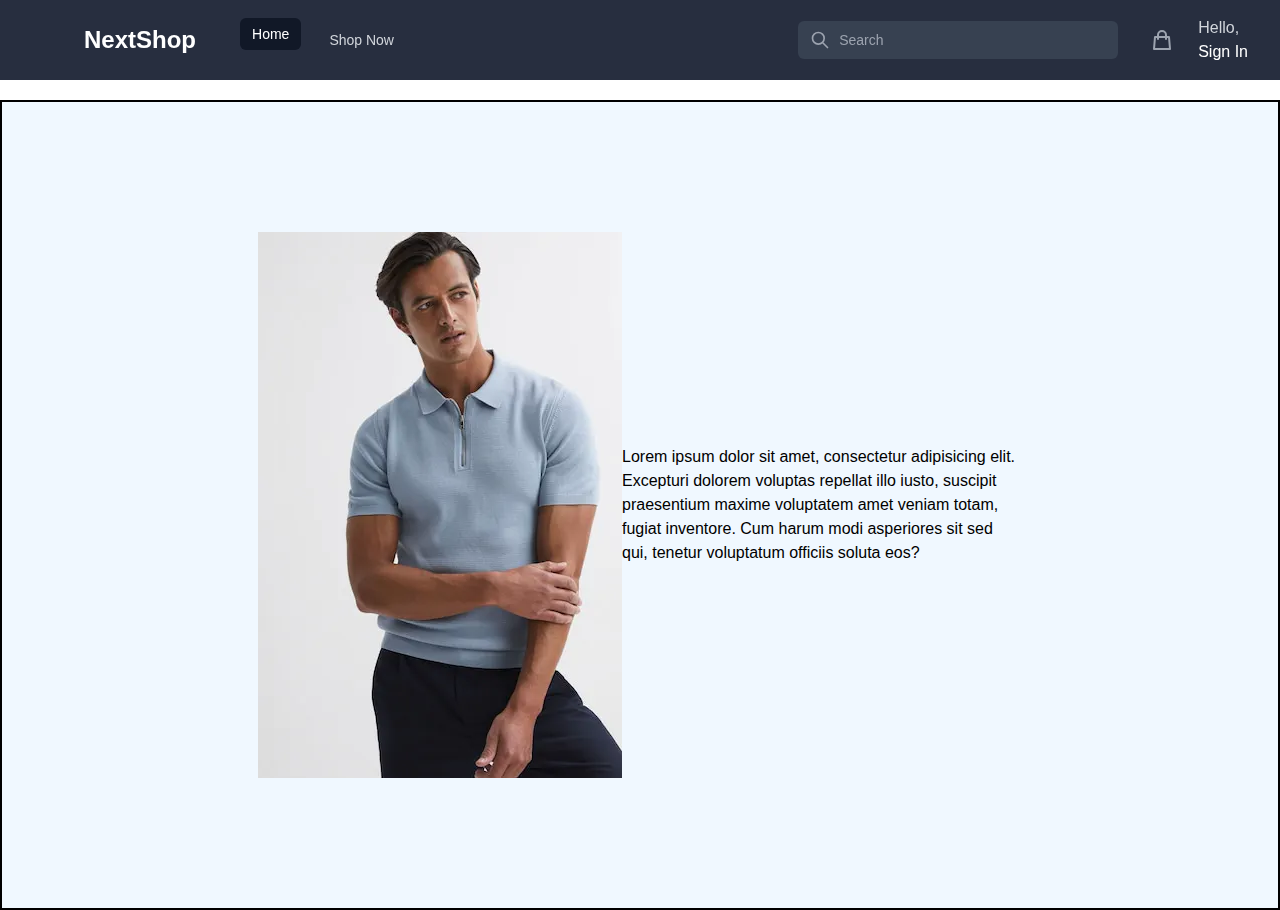
==== brand.html @ e2e9a391 "Add" ====
<!DOCTYPE html>
<html lang="en">

<head>
    <meta charset="UTF-8">
    <meta name="viewport" content="width=device-width, initial-scale=1.0">
    <title>Document</title>
    <link href="https://cdn.jsdelivr.net/npm/bootstrap@5.3.1/dist/css/bootstrap.min.css" rel="stylesheet"
    integrity="sha384-4bw+/aepP/YC94hEpVNVgiZdgIC5+VKNBQNGCHeKRQN+PtmoHDEXuppvnDJzQIu9" crossorigin="anonymous">
    <link rel="stylesheet" href="style.css">
</head>

<body>
    <nav class="sticky top-0 bg-slate-900 bg-opacity-90 backdrop-blur backdrop-filter z-40" data-headlessui-state="">
        <div class="max-w-7xl mx-auto px-2 sm:px-4 lg:px-8">
            <div class="relative flex h-16 md:h-20 lg:gap-x-4 justify-between items-center">
                <div class="flex items-center justify-center gap-x-2">
                    <div class="flex-shrink-0 flex items-center text-2xl font-bold focus:outline-none focus:ring px-3 py-2 rounded-sm gap-x-2 cursor-pointer"
                        href="/"><span
                            style="box-sizing:border-box;display:inline-block;overflow:hidden;width:initial;height:initial;background:none;opacity:1;border:0;margin:0;padding:0;position:relative;max-width:100%"><span
                                style="box-sizing:border-box;display:block;width:initial;height:initial;background:none;opacity:1;border:0;margin:0;padding:0;max-width:100%"><img
                                    style="display:block;max-width:100%;width:initial;height:initial;background:none;opacity:1;border:0;margin:0;padding:0"
                                    alt="" aria-hidden="true"
                                    src="data:image/svg+xml,%3csvg%20xmlns=%27http://www.w3.org/2000/svg%27%20version=%271.1%27%20width=%2732%27%20height=%2732%27/%3e"></span><img
                                alt=""
                                src="https://www.next.co.uk/static-content/icons/header/next/v1/vision/new-next-black-logo.svg"
                                decoding="async" data-nimg="intrinsic" class="w-full h-full"
                                style="position:absolute;top:0;left:0;bottom:0;right:0;box-sizing:border-box;padding:0;border:none;margin:auto;display:block;width:0;height:0;min-width:100%;max-width:100%;min-height:100%;max-height:100%"
                                srcset="https://www.next.co.uk/static-content/icons/header/next/v1/vision/new-next-black-logo.svg 1x, https://www.next.co.uk/static-content/icons/header/next/v1/vision/new-next-black-logo.svg 2x"><noscript><img
                                    alt=""
                                    srcSet="https://www.next.co.uk/static-content/icons/header/next/v1/vision/new-next-black-logo.svg 1x, https://www.next.co.uk/static-content/icons/header/next/v1/vision/new-next-black-logo.svg 2x"
                                    src="https://www.next.co.uk/static-content/icons/header/next/v1/vision/new-next-black-logo.svg"
                                    decoding="async" data-nimg="intrinsic"
                                    style="position:absolute;top:0;left:0;bottom:0;right:0;box-sizing:border-box;padding:0;border:none;margin:auto;display:block;width:0;height:0;min-width:100%;max-width:100%;min-height:100%;max-height:100%"
                                    class="w-full h-full" loading="lazy" /></noscript></span><span
                            class="text-white hidden md:inline">NextShop</span></div>
                    <div class="hidden lg:block lg:ml-6">
                        <div class="flex space-x-4"><a href="index.html"><span
                                    class="bg-gray-900 text-white px-3 py-2 rounded-md text-sm font-medium cursor-pointer"
                                    href="index.html">Home</span></a><span
                                class="text-gray-300 hover:bg-gray-700 hover:text-white px-3 py-2 rounded-md text-sm font-medium cursor-pointer"
                                href="shopNow.html">Shop Now</span></a></div>
                    </div>
                </div>
                <div class="flex-1 flex justify-center items-center px-2 lg:ml-6 lg:justify-end">
                    <form class="max-w-lg w-full lg:max-w-xs"><label for="search" class="sr-only">Search</label>
                        <div class="relative">
                            <div class="absolute inset-y-0 left-0 pl-3 flex items-center pointer-events-none"><svg
                                    xmlns="http://www.w3.org/2000/svg" fill="none" viewBox="0 0 24 24" stroke-width="2"
                                    stroke="currentColor" aria-hidden="true" class="h-5 w-5 text-gray-400">
                                    <path stroke-linecap="round" stroke-linejoin="round"
                                        d="M21 21l-6-6m2-5a7 7 0 11-14 0 7 7 0 0114 0z"></path>
                                </svg></div><input type="search" id="search" name="search"
                                class="block w-full pl-10 pr-3 py-2 border border-transparent rounded-md leading-5 bg-gray-700 text-gray-300 placeholder-gray-400 focus:outline-none focus:bg-white focus:border-white focus:ring-white focus:text-gray-900 sm:text-sm lg:max-w-sm"
                                placeholder="Search" value="">
                        </div>
                    </form>
                </div>
                <div class="flex items-center lg:hidden"><button
                        class="inline-flex items-center justify-center p-2 rounded-md text-gray-400 hover:text-white focus:outline-none focus:ring-1 focus:ring-offset-1 focus:ring-offset-gray-800 focus:ring-white"
                        id="headlessui-disclosure-button-2" type="button" aria-expanded="false"
                        data-headlessui-state=""><span class="sr-only">Open main menu</span><svg
                            xmlns="http://www.w3.org/2000/svg" fill="none" viewBox="0 0 24 24" stroke-width="2"
                            stroke="currentColor" aria-hidden="true" class="block h-6 w-6">
                            <path stroke-linecap="round" stroke-linejoin="round" d="M4 6h16M4 12h16M4 18h16"></path>
                        </svg></button></div>
                <div class="flex items-center"><button type="button"
                        class="relative flex-shrink-0 p-2 text-gray-400 hover:text-white focus:outline-none focus:ring-1 focus:ring-offset-1 focus:ring-offset-gray-800 focus:ring-white rounded-md"
                        href="/cart"><span class="sr-only">View Cart</span><svg xmlns="http://www.w3.org/2000/svg"
                            fill="none" viewBox="0 0 24 24" stroke-width="2" stroke="currentColor" aria-hidden="true"
                            class="h-6 w-6">
                            <path stroke-linecap="round" stroke-linejoin="round"
                                d="M16 11V7a4 4 0 00-8 0v4M5 9h14l1 12H4L5 9z"></path>
                        </svg></button>
                    <div class="relative flex-shrink-0 z-40" data-headlessui-state="">
                        <div class="flex-shrink-0 text-white hidden lg:flex flex-col ml-4"><span
                                class="text-gray-300 font-medium">Hello,</span><button
                                class="focus:outline-none focus:ring-1 focus:ring-offset-1 focus:ring-offset-gray-800 focus:ring-white cursor-pointer"
                                id="headlessui-menu-button-1" type="button" aria-haspopup="true" aria-expanded="false"
                                data-headlessui-state=""><span class="font-medium text-white" href="/login">Sign
                                    In</span></button></div>
                    </div>
                </div>
            </div>
        </div>
    </nav>


    <div class="container detail" >
        
  <div class="pic">
        <img src="/images/na2.webp" alt="">
  </div>
  <div class="contents">
<p> Lorem ipsum dolor sit amet, consectetur adipisicing elit. Excepturi dolorem voluptas repellat illo iusto, suscipit praesentium maxime voluptatem amet veniam totam, fugiat inventore. Cum harum modi asperiores sit sed qui, tenetur voluptatum officiis soluta eos?
</p>  
</div>
 
</div>
</body>
</html>
---- style.css ----
/*
! tailwindcss v3.1.8 | MIT License | https://tailwindcss.com
*/
*,:after,:before {
    box-sizing: border-box;
    border: 0 solid #e5e7eb
}

:after,:before {
    --tw-content: ""
}

html {
    line-height: 1.5;
    -webkit-text-size-adjust: 100%;
    -moz-tab-size: 4;
    -o-tab-size: 4;
    tab-size: 4;
    font-family: Roboto,sans-serif
}

body {
    margin: 0;
    line-height: inherit
}

hr {
    height: 0;
    color: inherit;
    border-top-width: 1px
}

abbr:where([title]) {
    -webkit-text-decoration: underline dotted;
    text-decoration: underline dotted
}

h1,h2,h3,h4,h5,h6 {
    font-size: inherit;
    font-weight: inherit
}

a {
    color: inherit;
    text-decoration: inherit
}

b,strong {
    font-weight: bolder
}

code,kbd,pre,samp {
    font-family: ui-monospace,SFMono-Regular,Menlo,Monaco,Consolas,Liberation Mono,Courier New,monospace;
    font-size: 1em
}

small {
    font-size: 80%
}

sub,sup {
    font-size: 75%;
    line-height: 0;
    position: relative;
    vertical-align: baseline
}

sub {
    bottom: -.25em
}

sup {
    top: -.5em
}

table {
    text-indent: 0;
    border-color: inherit;
    border-collapse: collapse
}

button,input,optgroup,select,textarea {
    font-family: inherit;
    font-size: 100%;
    font-weight: inherit;
    line-height: inherit;
    color: inherit;
    margin: 0;
    padding: 0
}

button,select {
    text-transform: none
}

[type=button],[type=reset],[type=submit],button {
    -webkit-appearance: button;
    background-color: transparent;
    background-image: none
}

:-moz-focusring {
    outline: auto
}

:-moz-ui-invalid {
    box-shadow: none
}

progress {
    vertical-align: baseline
}

::-webkit-inner-spin-button,::-webkit-outer-spin-button {
    height: auto
}

[type=search] {
    -webkit-appearance: textfield;
    outline-offset: -2px
}

::-webkit-search-decoration {
    -webkit-appearance: none
}

::-webkit-file-upload-button {
    -webkit-appearance: button;
    font: inherit
}

summary {
    display: list-item
}

blockquote,dd,dl,figure,h1,h2,h3,h4,h5,h6,hr,p,pre {
    margin: 0
}

fieldset {
    margin: 0
}

fieldset,legend {
    padding: 0
}

menu,ol,ul {
    list-style: none;
    margin: 0;
    padding: 0
}

textarea {
    resize: vertical
}

input::-moz-placeholder,textarea::-moz-placeholder {
    color: #9ca3af
}

input::placeholder,textarea::placeholder {
    color: #9ca3af
}

[role=button],button {
    cursor: pointer
}

:disabled {
    cursor: default
}

audio,canvas,embed,iframe,img,object,svg,video {
    display: block;
    vertical-align: middle
}

img,video {
    max-width: 100%;
    height: auto
}

[multiple],[type=date],[type=datetime-local],[type=email],[type=month],[type=number],[type=password],[type=search],[type=tel],[type=text],[type=time],[type=url],[type=week],select,textarea {
    -webkit-appearance: none;
    -moz-appearance: none;
    appearance: none;
    background-color: #fff;
    border-color: #6b7280;
    border-width: 1px;
    border-radius: 0;
    padding: .5rem .75rem;
    font-size: 1rem;
    line-height: 1.5rem;
    --tw-shadow: 0 0 #0000
}

[multiple]:focus,[type=date]:focus,[type=datetime-local]:focus,[type=email]:focus,[type=month]:focus,[type=number]:focus,[type=password]:focus,[type=search]:focus,[type=tel]:focus,[type=text]:focus,[type=time]:focus,[type=url]:focus,[type=week]:focus,select:focus,textarea:focus {
    outline: 2px solid transparent;
    outline-offset: 2px;
    --tw-ring-inset: var(--tw-empty,/*!*/ /*!*/);
    --tw-ring-offset-width: 0px;
    --tw-ring-offset-color: #fff;
    --tw-ring-color: #2563eb;
    --tw-ring-offset-shadow: var(--tw-ring-inset) 0 0 0 var(--tw-ring-offset-width) var(--tw-ring-offset-color);
    --tw-ring-shadow: var(--tw-ring-inset) 0 0 0 calc(1px + var(--tw-ring-offset-width)) var(--tw-ring-color);
    box-shadow: var(--tw-ring-offset-shadow),var(--tw-ring-shadow),var(--tw-shadow);
    border-color: #2563eb
}

input::-moz-placeholder,textarea::-moz-placeholder {
    color: #6b7280;
    opacity: 1
}

input::placeholder,textarea::placeholder {
    color: #6b7280;
    opacity: 1
}

::-webkit-datetime-edit-fields-wrapper {
    padding: 0
}

::-webkit-date-and-time-value {
    min-height: 1.5em
}

::-webkit-datetime-edit,::-webkit-datetime-edit-day-field,::-webkit-datetime-edit-hour-field,::-webkit-datetime-edit-meridiem-field,::-webkit-datetime-edit-millisecond-field,::-webkit-datetime-edit-minute-field,::-webkit-datetime-edit-month-field,::-webkit-datetime-edit-second-field,::-webkit-datetime-edit-year-field {
    padding-top: 0;
    padding-bottom: 0
}

select {
    background-image: url("data:image/svg+xml,%3csvg xmlns='http://www.w3.org/2000/svg' fill='none' viewBox='0 0 20 20'%3e%3cpath stroke='%236b7280' stroke-linecap='round' stroke-linejoin='round' stroke-width='1.5' d='M6 8l4 4 4-4'/%3e%3c/svg%3e");
    background-position: right .5rem center;
    background-repeat: no-repeat;
    background-size: 1.5em 1.5em;
    padding-right: 2.5rem;
    -webkit-print-color-adjust: exact;
    color-adjust: exact;
    print-color-adjust: exact
}

[multiple] {
    background-image: none;
    background-position: 0 0;
    background-repeat: unset;
    background-size: initial;
    padding-right: .75rem;
    -webkit-print-color-adjust: unset;
    color-adjust: unset;
    print-color-adjust: unset;
}

[type=checkbox],[type=radio] {
    -webkit-appearance: none;
    -moz-appearance: none;
    appearance: none;
    padding: 0;
    -webkit-print-color-adjust: exact;
    color-adjust: exact;
    print-color-adjust: exact;
    display: inline-block;
    vertical-align: middle;
    background-origin: border-box;
    -webkit-user-select: none;
    -moz-user-select: none;
    user-select: none;
    flex-shrink: 0;
    height: 1rem;
    width: 1rem;
    color: #2563eb;
    background-color: #fff;
    border-color: #6b7280;
    border-width: 1px;
    --tw-shadow: 0 0 #0000
}

[type=checkbox] {
    border-radius: 0
}

[type=radio] {
    border-radius: 100%
}

[type=checkbox]:focus,[type=radio]:focus {
    outline: 2px solid transparent;
    outline-offset: 2px;
    --tw-ring-inset: var(--tw-empty,/*!*/ /*!*/);
    --tw-ring-offset-width: 2px;
    --tw-ring-offset-color: #fff;
    --tw-ring-color: #2563eb;
    --tw-ring-offset-shadow: var(--tw-ring-inset) 0 0 0 var(--tw-ring-offset-width) var(--tw-ring-offset-color);
    --tw-ring-shadow: var(--tw-ring-inset) 0 0 0 calc(2px + var(--tw-ring-offset-width)) var(--tw-ring-color);
    box-shadow: var(--tw-ring-offset-shadow),var(--tw-ring-shadow),var(--tw-shadow)
}

[type=checkbox]:checked,[type=radio]:checked {
    border-color: transparent;
    background-color: currentColor;
    background-size: 100% 100%;
    background-position: 50%;
    background-repeat: no-repeat
}

[type=checkbox]:checked {
    background-image: url("data:image/svg+xml,%3csvg viewBox='0 0 16 16' fill='white' xmlns='http://www.w3.org/2000/svg'%3e%3cpath d='M12.207 4.793a1 1 0 010 1.414l-5 5a1 1 0 01-1.414 0l-2-2a1 1 0 011.414-1.414L6.5 9.086l4.293-4.293a1 1 0 011.414 0z'/%3e%3c/svg%3e")
}

[type=radio]:checked {
    background-image: url("data:image/svg+xml,%3csvg viewBox='0 0 16 16' fill='white' xmlns='http://www.w3.org/2000/svg'%3e%3ccircle cx='8' cy='8' r='3'/%3e%3c/svg%3e")
}

[type=checkbox]:checked:focus,[type=checkbox]:checked:hover,[type=radio]:checked:focus,[type=radio]:checked:hover {
    border-color: transparent;
    background-color: currentColor
}

[type=checkbox]:indeterminate {
    background-image: url("data:image/svg+xml,%3csvg xmlns='http://www.w3.org/2000/svg' fill='none' viewBox='0 0 16 16'%3e%3cpath stroke='white' stroke-linecap='round' stroke-linejoin='round' stroke-width='2' d='M4 8h8'/%3e%3c/svg%3e");
    border-color: transparent;
    background-color: currentColor;
    background-size: 100% 100%;
    background-position: 50%;
    background-repeat: no-repeat
}

[type=checkbox]:indeterminate:focus,[type=checkbox]:indeterminate:hover {
    border-color: transparent;
    background-color: currentColor
}

[type=file] {
    background: unset;
    border-color: inherit;
    border-width: 0;
    border-radius: 0;
    padding: 0;
    font-size: unset;
    line-height: inherit
}

[type=file]:focus {
    outline: 1px solid ButtonText;
    outline: 1px auto -webkit-focus-ring-color
}

*,:after,:before {
    --tw-border-spacing-x: 0;
    --tw-border-spacing-y: 0;
    --tw-translate-x: 0;
    --tw-translate-y: 0;
    --tw-rotate: 0;
    --tw-skew-x: 0;
    --tw-skew-y: 0;
    --tw-scale-x: 1;
    --tw-scale-y: 1;
    --tw-pan-x: ;
    --tw-pan-y: ;
    --tw-pinch-zoom: ;
    --tw-scroll-snap-strictness: proximity;
    --tw-ordinal: ;
    --tw-slashed-zero: ;
    --tw-numeric-figure: ;
    --tw-numeric-spacing: ;
    --tw-numeric-fraction: ;
    --tw-ring-inset: ;
    --tw-ring-offset-width: 0px;
    --tw-ring-offset-color: #fff;
    --tw-ring-color: rgba(59,130,246,.5);
    --tw-ring-offset-shadow: 0 0 #0000;
    --tw-ring-shadow: 0 0 #0000;
    --tw-shadow: 0 0 #0000;
    --tw-shadow-colored: 0 0 #0000;
    --tw-blur: ;
    --tw-brightness: ;
    --tw-contrast: ;
    --tw-grayscale: ;
    --tw-hue-rotate: ;
    --tw-invert: ;
    --tw-saturate: ;
    --tw-sepia: ;
    --tw-drop-shadow: ;
    --tw-backdrop-blur: ;
    --tw-backdrop-brightness: ;
    --tw-backdrop-contrast: ;
    --tw-backdrop-grayscale: ;
    --tw-backdrop-hue-rotate: ;
    --tw-backdrop-invert: ;
    --tw-backdrop-opacity: ;
    --tw-backdrop-saturate: ;
    --tw-backdrop-sepia:
}

::-webkit-backdrop {
    --tw-border-spacing-x: 0;
    --tw-border-spacing-y: 0;
    --tw-translate-x: 0;
    --tw-translate-y: 0;
    --tw-rotate: 0;
    --tw-skew-x: 0;
    --tw-skew-y: 0;
    --tw-scale-x: 1;
    --tw-scale-y: 1;
    --tw-pan-x: ;
    --tw-pan-y: ;
    --tw-pinch-zoom: ;
    --tw-scroll-snap-strictness: proximity;
    --tw-ordinal: ;
    --tw-slashed-zero: ;
    --tw-numeric-figure: ;
    --tw-numeric-spacing: ;
    --tw-numeric-fraction: ;
    --tw-ring-inset: ;
    --tw-ring-offset-width: 0px;
    --tw-ring-offset-color: #fff;
    --tw-ring-color: rgba(59,130,246,.5);
    --tw-ring-offset-shadow: 0 0 #0000;
    --tw-ring-shadow: 0 0 #0000;
    --tw-shadow: 0 0 #0000;
    --tw-shadow-colored: 0 0 #0000;
    --tw-blur: ;
    --tw-brightness: ;
    --tw-contrast: ;
    --tw-grayscale: ;
    --tw-hue-rotate: ;
    --tw-invert: ;
    --tw-saturate: ;
    --tw-sepia: ;
    --tw-drop-shadow: ;
    --tw-backdrop-blur: ;
    --tw-backdrop-brightness: ;
    --tw-backdrop-contrast: ;
    --tw-backdrop-grayscale: ;
    --tw-backdrop-hue-rotate: ;
    --tw-backdrop-invert: ;
    --tw-backdrop-opacity: ;
    --tw-backdrop-saturate: ;
    --tw-backdrop-sepia:
}

::backdrop {
    --tw-border-spacing-x: 0;
    --tw-border-spacing-y: 0;
    --tw-translate-x: 0;
    --tw-translate-y: 0;
    --tw-rotate: 0;
    --tw-skew-x: 0;
    --tw-skew-y: 0;
    --tw-scale-x: 1;
    --tw-scale-y: 1;
    --tw-pan-x: ;
    --tw-pan-y: ;
    --tw-pinch-zoom: ;
    --tw-scroll-snap-strictness: proximity;
    --tw-ordinal: ;
    --tw-slashed-zero: ;
    --tw-numeric-figure: ;
    --tw-numeric-spacing: ;
    --tw-numeric-fraction: ;
    --tw-ring-inset: ;
    --tw-ring-offset-width: 0px;
    --tw-ring-offset-color: #fff;
    --tw-ring-color: rgba(59,130,246,.5);
    --tw-ring-offset-shadow: 0 0 #0000;
    --tw-ring-shadow: 0 0 #0000;
    --tw-shadow: 0 0 #0000;
    --tw-shadow-colored: 0 0 #0000;
    --tw-blur: ;
    --tw-brightness: ;
    --tw-contrast: ;
    --tw-grayscale: ;
    --tw-hue-rotate: ;
    --tw-invert: ;
    --tw-saturate: ;
    --tw-sepia: ;
    --tw-drop-shadow: ;
    --tw-backdrop-blur: ;
    --tw-backdrop-brightness: ;
    --tw-backdrop-contrast: ;
    --tw-backdrop-grayscale: ;
    --tw-backdrop-hue-rotate: ;
    --tw-backdrop-invert: ;
    --tw-backdrop-opacity: ;
    --tw-backdrop-saturate: ;
    --tw-backdrop-sepia:
}

.container {
    width: 100%
}

@media (min-width: 640px) {
    .container {
        max-width:640px
    }
}

@media (min-width: 768px) {
    .container {
        max-width:768px
    }
}

@media (min-width: 1024px) {
    .container {
        max-width:1024px
    }
}

@media (min-width: 1280px) {
    .container {
        max-width:1280px
    }
}

@media (min-width: 1536px) {
    .container {
        max-width:1536px
    }
}

.aspect-w-1 {
    position: relative;
    padding-bottom: calc(var(--tw-aspect-h) / var(--tw-aspect-w) * 100%);
    --tw-aspect-w: 1
}

.aspect-w-1>* {
    position: absolute;
    height: 100%;
    width: 100%;
    top: 0;
    right: 0;
    bottom: 0;
    left: 0
}

.aspect-h-1 {
    --tw-aspect-h: 1
}

.sr-only {
    position: absolute;
    width: 1px;
    height: 1px;
    padding: 0;
    margin: -1px;
    overflow: hidden;
    clip: rect(0,0,0,0);
    white-space: nowrap;
    border-width: 0
}

.pointer-events-none {
    pointer-events: none
}

.fixed {
    position: fixed
}

.absolute {
    position: absolute
}

.relative {
    position: relative
}

.sticky {
    position: sticky
}

.inset-0 {
    right: 0;
    left: 0
}

.inset-0,.inset-y-0 {
    top: 0;
    bottom: 0
}

.inset-x-px {
    left: 1px;
    right: 1px
}

.inset-x-0 {
    left: 0;
    right: 0
}

.top-0 {
    top: 0
}

.right-0 {
    right: 0
}

.left-0 {
    left: 0
}

.bottom-0 {
    bottom: 0
}

.top-\[2px\] {
    top: 2px
}

.left-\[18px\] {
    left: 18px
}

.z-10 {
    z-index: 10
}

.z-40 {
    z-index: 40
}

.order-last {
    order: 9999
}

.-m-2 {
    margin: -.5rem
}

.mx-auto {
    margin-left: auto;
    margin-right: auto
}

.-mx-2 {
    margin-left: -.5rem;
    margin-right: -.5rem
}

.-my-3 {
    margin-top: -.75rem;
    margin-bottom: -.75rem
}

.-mx-4 {
    margin-left: -1rem;
    margin-right: -1rem
}

.-my-8 {
    margin-top: -2rem;
    margin-bottom: -2rem
}

.-my-2 {
    margin-top: -.5rem;
    margin-bottom: -.5rem
}

.ml-2 {
    margin-left: .5rem
}

.mt-3 {
    margin-top: .75rem
}

.mt-12 {
    margin-top: 3rem
}

.ml-4 {
    margin-left: 1rem
}

.mt-16 {
    margin-top: 4rem
}

.mt-6 {
    margin-top: 1.5rem
}

.-mt-4 {
    margin-top: -1rem
}

.mt-2 {
    margin-top: .5rem
}

.mt-8 {
    margin-top: 2rem
}

.mt-1 {
    margin-top: .25rem
}

.ml-3 {
    margin-left: .75rem
}

.mt-4 {
    margin-top: 1rem
}

.mb-4 {
    margin-bottom: 1rem
}

.ml-auto {
    margin-left: auto
}

.-mr-2 {
    margin-right: -.5rem
}

.ml-6 {
    margin-left: 1.5rem
}

.-mr-1 {
    margin-right: -.25rem
}

.ml-1 {
    margin-left: .25rem
}

.mt-5 {
    margin-top: 1.25rem
}

.mt-10 {
    margin-top: 2.5rem
}

.mr-4 {
    margin-right: 1rem
}

.mt-auto {
    margin-top: auto
}

.mb-6 {
    margin-bottom: 1.5rem
}

.box-content {
    box-sizing: content-box
}

.block {
    display: block
}

.inline-block {
    display: inline-block
}

.flex {
    display: flex
}

.inline-flex {
    display: inline-flex
}

.table {
    display: table
}

.flow-root {
    display: flow-root
}

.grid {
    display: grid
}

.hidden {
    display: none
}

.aspect-1 {
    aspect-ratio: 1
}

.h-\[calc\(100vh-160px\)\] {
    height: calc(100vh - 160px)
}

.h-40 {
    height: 10rem
}

.h-28 {
    height: 7rem
}

.h-full {
    height: 100%
}

.h-5 {
    height: 1.25rem
}

.h-\[calc\(100vh-258px\)\] {
    height: calc(100vh - 258px)
}

.h-16 {
    height: 4rem
}

.h-max {
    height: -webkit-max-content;
    height: -moz-max-content;
    height: max-content
}

.h-10 {
    height: 2.5rem
}

.h-6 {
    height: 1.5rem
}

.h-24 {
    height: 6rem
}

.h-4 {
    height: 1rem
}

.h-px {
    height: 1px
}

.h-80 {
    height: 20rem
}

.h-\[17rem\] {
    height: 17rem
}

.h-2\/3 {
    height: 66.666667%
}

.h-\[18px\] {
    height: 18px
}

.min-h-full {
    min-height: 100%
}

.min-h-screen {
    min-height: 100vh
}

.w-full {
    width: 100%
}

.w-60 {
    width: 15rem
}

.w-24 {
    width: 6rem
}

.w-fit {
    width: -webkit-fit-content;
    width: -moz-fit-content;
    width: fit-content
}

.w-5 {
    width: 1.25rem
}

.w-1\/5 {
    width: 20%
}

.w-0 {
    width: 0
}

.w-16 {
    width: 4rem
}

.w-64 {
    width: 16rem
}

.w-10 {
    width: 2.5rem
}

.w-6 {
    width: 1.5rem
}

.w-40 {
    width: 10rem
}

.w-56 {
    width: 14rem
}

.w-\[18px\] {
    width: 18px
}

.w-max {
    width: -webkit-max-content;
    width: -moz-max-content;
    width: max-content
}

.max-w-2xl {
    max-width: 42rem
}

.max-w-sm {
    max-width: 24rem
}

.max-w-3xl {
    max-width: 48rem
}

.max-w-7xl {
    max-width: 80rem
}

.max-w-xl {
    max-width: 36rem
}

.max-w-lg {
    max-width: 32rem
}

.max-w-xs {
    max-width: 20rem
}

.flex-1 {
    flex: 1 1 0%
}

.flex-auto {
    flex: 1 1 auto
}

.flex-shrink-0 {
    flex-shrink: 0
}

.flex-shrink {
    flex-shrink: 1
}

.origin-top-left {
    transform-origin: top left
}

.origin-top-right {
    transform-origin: top right
}

.translate-x-full {
    --tw-translate-x: 100%
}

.translate-x-0,.translate-x-full {
    transform: translate(var(--tw-translate-x),var(--tw-translate-y)) rotate(var(--tw-rotate)) skewX(var(--tw-skew-x)) skewY(var(--tw-skew-y)) scaleX(var(--tw-scale-x)) scaleY(var(--tw-scale-y))
}

.translate-x-0 {
    --tw-translate-x: 0px
}

.-rotate-180 {
    --tw-rotate: -180deg
}

.-rotate-180,.rotate-0 {
    transform: translate(var(--tw-translate-x),var(--tw-translate-y)) rotate(var(--tw-rotate)) skewX(var(--tw-skew-x)) skewY(var(--tw-skew-y)) scaleX(var(--tw-scale-x)) scaleY(var(--tw-scale-y))
}

.rotate-0 {
    --tw-rotate: 0deg
}

.scale-95 {
    --tw-scale-x: .95;
    --tw-scale-y: .95
}

.scale-100,.scale-95 {
    transform: translate(var(--tw-translate-x),var(--tw-translate-y)) rotate(var(--tw-rotate)) skewX(var(--tw-skew-x)) skewY(var(--tw-skew-y)) scaleX(var(--tw-scale-x)) scaleY(var(--tw-scale-y))
}

.scale-100 {
    --tw-scale-x: 1;
    --tw-scale-y: 1
}

.transform {
    transform: translate(var(--tw-translate-x),var(--tw-translate-y)) rotate(var(--tw-rotate)) skewX(var(--tw-skew-x)) skewY(var(--tw-skew-y)) scaleX(var(--tw-scale-x)) scaleY(var(--tw-scale-y))
}

@-webkit-keyframes wiggle {
    0% {
        transform: rotate(5deg)
    }

    25% {
        transform: rotate(-5deg)
    }

    50% {
        transform: rotate(5deg)
    }

    75% {
        transform: rotate(-5deg)
    }

    to {
        transform: rotate(0deg)
    }
}

@keyframes wiggle {
    0% {
        transform: rotate(5deg)
    }

    25% {
        transform: rotate(-5deg)
    }

    50% {
        transform: rotate(5deg)
    }

    75% {
        transform: rotate(-5deg)
    }

    to {
        transform: rotate(0deg)
    }
}

.animate-wiggle {
    -webkit-animation: wiggle 1s ease-in-out;
    animation: wiggle 1s ease-in-out
}

.cursor-pointer {
    cursor: pointer
}

.resize-none {
    resize: none
}

.appearance-none {
    -webkit-appearance: none;
    -moz-appearance: none;
    appearance: none
}

.grid-cols-1 {
    grid-template-columns: repeat(1,minmax(0,1fr))
}

.grid-cols-2 {
    grid-template-columns: repeat(2,minmax(0,1fr))
}

.grid-cols-4 {
    grid-template-columns: repeat(4,minmax(0,1fr))
}

.flex-col {
    flex-direction: column
}

.flex-col-reverse {
    flex-direction: column-reverse
}

.items-end {
    align-items: flex-end
}

.items-center {
    align-items: center
}

.justify-end {
    justify-content: flex-end
}

.justify-center {
    justify-content: center
}

.justify-between {
    justify-content: space-between
}

.gap-6 {
    gap: 1.5rem
}

.gap-4 {
    gap: 1rem
}

.gap-y-2 {
    row-gap: .5rem
}

.gap-x-4 {
    -moz-column-gap: 1rem;
    column-gap: 1rem
}

.gap-y-8 {
    row-gap: 2rem
}

.gap-x-1 {
    -moz-column-gap: .25rem;
    column-gap: .25rem
}

.gap-y-6 {
    row-gap: 1.5rem
}

.gap-x-6 {
    -moz-column-gap: 1.5rem;
    column-gap: 1.5rem
}

.gap-x-2 {
    -moz-column-gap: .5rem;
    column-gap: .5rem
}

.gap-y-10 {
    row-gap: 2.5rem
}

.space-y-1>:not([hidden])~:not([hidden]) {
    --tw-space-y-reverse: 0;
    margin-top: calc(.25rem * calc(1 - var(--tw-space-y-reverse)));
    margin-bottom: calc(.25rem * var(--tw-space-y-reverse))
}

.space-y-4>:not([hidden])~:not([hidden]) {
    --tw-space-y-reverse: 0;
    margin-top: calc(1rem * calc(1 - var(--tw-space-y-reverse)));
    margin-bottom: calc(1rem * var(--tw-space-y-reverse))
}

.space-y-6>:not([hidden])~:not([hidden]) {
    --tw-space-y-reverse: 0;
    margin-top: calc(1.5rem * calc(1 - var(--tw-space-y-reverse)));
    margin-bottom: calc(1.5rem * var(--tw-space-y-reverse))
}

.space-y-8>:not([hidden])~:not([hidden]) {
    --tw-space-y-reverse: 0;
    margin-top: calc(2rem * calc(1 - var(--tw-space-y-reverse)));
    margin-bottom: calc(2rem * var(--tw-space-y-reverse))
}

.space-y-20>:not([hidden])~:not([hidden]) {
    --tw-space-y-reverse: 0;
    margin-top: calc(5rem * calc(1 - var(--tw-space-y-reverse)));
    margin-bottom: calc(5rem * var(--tw-space-y-reverse))
}

.space-x-3>:not([hidden])~:not([hidden]) {
    --tw-space-x-reverse: 0;
    margin-right: calc(.75rem * var(--tw-space-x-reverse));
    margin-left: calc(.75rem * calc(1 - var(--tw-space-x-reverse)))
}

.space-y-3>:not([hidden])~:not([hidden]) {
    --tw-space-y-reverse: 0;
    margin-top: calc(.75rem * calc(1 - var(--tw-space-y-reverse)));
    margin-bottom: calc(.75rem * var(--tw-space-y-reverse))
}

.space-x-4>:not([hidden])~:not([hidden]) {
    --tw-space-x-reverse: 0;
    margin-right: calc(1rem * var(--tw-space-x-reverse));
    margin-left: calc(1rem * calc(1 - var(--tw-space-x-reverse)))
}

.space-x-2>:not([hidden])~:not([hidden]) {
    --tw-space-x-reverse: 0;
    margin-right: calc(.5rem * var(--tw-space-x-reverse));
    margin-left: calc(.5rem * calc(1 - var(--tw-space-x-reverse)))
}

.space-y-2>:not([hidden])~:not([hidden]) {
    --tw-space-y-reverse: 0;
    margin-top: calc(.5rem * calc(1 - var(--tw-space-y-reverse)));
    margin-bottom: calc(.5rem * var(--tw-space-y-reverse))
}

.space-x-8>:not([hidden])~:not([hidden]) {
    --tw-space-x-reverse: 0;
    margin-right: calc(2rem * var(--tw-space-x-reverse));
    margin-left: calc(2rem * calc(1 - var(--tw-space-x-reverse)))
}

.space-x-6>:not([hidden])~:not([hidden]) {
    --tw-space-x-reverse: 0;
    margin-right: calc(1.5rem * var(--tw-space-x-reverse));
    margin-left: calc(1.5rem * calc(1 - var(--tw-space-x-reverse)))
}

.-space-x-2>:not([hidden])~:not([hidden]) {
    --tw-space-x-reverse: 0;
    margin-right: calc(-.5rem * var(--tw-space-x-reverse));
    margin-left: calc(-.5rem * calc(1 - var(--tw-space-x-reverse)))
}

.divide-y>:not([hidden])~:not([hidden]) {
    --tw-divide-y-reverse: 0;
    border-top-width: calc(1px * calc(1 - var(--tw-divide-y-reverse)));
    border-bottom-width: calc(1px * var(--tw-divide-y-reverse))
}

.divide-x>:not([hidden])~:not([hidden]) {
    --tw-divide-x-reverse: 0;
    border-right-width: calc(1px * var(--tw-divide-x-reverse));
    border-left-width: calc(1px * calc(1 - var(--tw-divide-x-reverse)))
}

.divide-gray-200>:not([hidden])~:not([hidden]) {
    --tw-divide-opacity: 1;
    border-color: rgb(229 231 235/var(--tw-divide-opacity))
}

.overflow-hidden {
    overflow: hidden
}

.overflow-x-auto {
    overflow-x: auto
}

.overflow-y-auto {
    overflow-y: auto
}

.overflow-y-hidden {
    overflow-y: hidden
}

.whitespace-nowrap {
    white-space: nowrap
}

.rounded-lg {
    border-radius: .5rem
}

.rounded-md {
    border-radius: .375rem
}

.rounded {
    border-radius: .25rem
}

.rounded-full {
    border-radius: 9999px
}

.rounded-sm {
    border-radius: .125rem
}

.border {
    border-width: 1px
}

.border-0 {
    border-width: 0
}

.border-t {
    border-top-width: 1px
}

.border-b {
    border-bottom-width: 1px
}

.border-t-2 {
    border-top-width: 2px
}

.border-gray-200 {
    --tw-border-opacity: 1;
    border-color: rgb(229 231 235/var(--tw-border-opacity))
}

.border-gray-300 {
    --tw-border-opacity: 1;
    border-color: rgb(209 213 219/var(--tw-border-opacity))
}

.border-transparent {
    border-color: transparent
}

.border-indigo-500 {
    --tw-border-opacity: 1;
    border-color: rgb(99 102 241/var(--tw-border-opacity))
}

.border-gray-700 {
    --tw-border-opacity: 1;
    border-color: rgb(55 65 81/var(--tw-border-opacity))
}

.bg-gray-50 {
    --tw-bg-opacity: 1;
    background-color: rgb(249 250 251/var(--tw-bg-opacity))
}

.bg-indigo-600 {
    --tw-bg-opacity: 1;
    background-color: rgb(79 70 229/var(--tw-bg-opacity))
}

.bg-white {
    --tw-bg-opacity: 1;
    background-color: rgb(255 255 255/var(--tw-bg-opacity))
}

.bg-slate-100 {
    --tw-bg-opacity: 1;
    background-color: rgb(241 245 249/var(--tw-bg-opacity))
}

.bg-gray-100 {
    --tw-bg-opacity: 1;
    background-color: rgb(243 244 246/var(--tw-bg-opacity))
}

.bg-black {
    --tw-bg-opacity: 1;
    background-color: rgb(0 0 0/var(--tw-bg-opacity))
}

.bg-gray-200 {
    --tw-bg-opacity: 1;
    background-color: rgb(229 231 235/var(--tw-bg-opacity))
}

.bg-gray-800 {
    --tw-bg-opacity: 1;
    background-color: rgb(31 41 55/var(--tw-bg-opacity))
}

.bg-slate-900 {
    --tw-bg-opacity: 1;
    background-color: rgb(15 23 42/var(--tw-bg-opacity))
}

.bg-gray-900 {
    --tw-bg-opacity: 1;
    background-color: rgb(17 24 39/var(--tw-bg-opacity))
}

.bg-gray-700 {
    --tw-bg-opacity: 1;
    background-color: rgb(55 65 81/var(--tw-bg-opacity))
}

.bg-red-600 {
    --tw-bg-opacity: 1;
    background-color: rgb(220 38 38/var(--tw-bg-opacity))
}

.bg-opacity-25 {
    --tw-bg-opacity: 0.25
}

.bg-opacity-90 {
    --tw-bg-opacity: 0.9
}

.bg-gradient-to-t {
    background-image: linear-gradient(to top,var(--tw-gradient-stops))
}

.from-gray-800 {
    --tw-gradient-from: #1f2937;
    --tw-gradient-to: rgba(31,41,55,0);
    --tw-gradient-stops: var(--tw-gradient-from),var(--tw-gradient-to)
}

.to-gray-900 {
    --tw-gradient-to: #111827
}

.to-gray-700 {
    --tw-gradient-to: #374151
}

.object-cover {
    -o-object-fit: cover;
    object-fit: cover
}

.object-center {
    -o-object-position: center;
    object-position: center
}

.p-2 {
    padding: .5rem
}

.p-3 {
    padding: .75rem
}

.p-4 {
    padding: 1rem
}

.p-6 {
    padding: 1.5rem
}

.p-1 {
    padding: .25rem
}

.px-4 {
    padding-left: 1rem;
    padding-right: 1rem
}

.py-6 {
    padding-top: 1.5rem;
    padding-bottom: 1.5rem
}

.py-1 {
    padding-top: .25rem;
    padding-bottom: .25rem
}

.py-3 {
    padding-top: .75rem;
    padding-bottom: .75rem
}

.py-4 {
    padding-top: 1rem;
    padding-bottom: 1rem
}

.py-12 {
    padding-top: 3rem;
    padding-bottom: 3rem
}

.py-8 {
    padding-top: 2rem;
    padding-bottom: 2rem
}

.px-3 {
    padding-left: .75rem;
    padding-right: .75rem
}

.py-2 {
    padding-top: .5rem;
    padding-bottom: .5rem
}

.py-5 {
    padding-top: 1.25rem;
    padding-bottom: 1.25rem
}

.px-2 {
    padding-left: .5rem;
    padding-right: .5rem
}

.py-16 {
    padding-top: 4rem;
    padding-bottom: 4rem
}

.py-0\.5 {
    padding-top: .125rem;
    padding-bottom: .125rem
}

.py-0 {
    padding-top: 0;
    padding-bottom: 0
}

.py-10 {
    padding-top: 2.5rem;
    padding-bottom: 2.5rem
}

.px-8 {
    padding-left: 2rem;
    padding-right: 2rem
}

.py-px {
    padding-top: 1px;
    padding-bottom: 1px
}

.pt-16 {
    padding-top: 4rem
}

.pb-24 {
    padding-bottom: 6rem
}

.pr-9 {
    padding-right: 2.25rem
}

.pt-4 {
    padding-top: 1rem
}

.pr-3 {
    padding-right: .75rem
}

.pt-6 {
    padding-top: 1.5rem
}

.pr-8 {
    padding-right: 2rem
}

.pl-4 {
    padding-left: 1rem
}

.pb-12 {
    padding-bottom: 3rem
}

.pt-10 {
    padding-top: 2.5rem
}

.pb-80 {
    padding-bottom: 20rem
}

.pl-3 {
    padding-left: .75rem
}

.pl-10 {
    padding-left: 2.5rem
}

.pt-2 {
    padding-top: .5rem
}

.pb-3 {
    padding-bottom: .75rem
}

.text-left {
    text-align: left
}

.text-center {
    text-align: center
}

.text-right {
    text-align: right
}

.text-lg {
    font-size: 1.125rem;
    line-height: 1.75rem
}

.text-sm {
    font-size: .875rem;
    line-height: 1.25rem
}

.text-3xl {
    font-size: 1.875rem;
    line-height: 2.25rem
}

.text-base {
    font-size: 1rem;
    line-height: 1.5rem
}

.text-2xl {
    font-size: 1.5rem;
    line-height: 2rem
}

.text-xl {
    font-size: 1.25rem;
    line-height: 1.75rem
}

.text-4xl {
    font-size: 2.25rem;
    line-height: 2.5rem
}

.text-xs {
    font-size: .75rem;
    line-height: 1rem
}

.font-semibold {
    font-weight: 600
}

.font-extrabold {
    font-weight: 800
}

.font-medium {
    font-weight: 500
}

.font-normal {
    font-weight: 400
}

.font-bold {
    font-weight: 700
}

.uppercase {
    text-transform: uppercase
}

.italic {
    font-style: italic
}

.not-italic {
    font-style: normal
}

.leading-relaxed {
    line-height: 1.625
}

.leading-5 {
    line-height: 1.25rem
}

.leading-6 {
    line-height: 1.5rem
}

.tracking-tight {
    letter-spacing: -.025em
}

.tracking-wide {
    letter-spacing: .025em
}

.text-gray-800 {
    --tw-text-opacity: 1;
    color: rgb(31 41 55/var(--tw-text-opacity))
}

.text-indigo-500 {
    --tw-text-opacity: 1;
    color: rgb(99 102 241/var(--tw-text-opacity))
}

.text-gray-900 {
    --tw-text-opacity: 1;
    color: rgb(17 24 39/var(--tw-text-opacity))
}

.text-gray-700 {
    --tw-text-opacity: 1;
    color: rgb(55 65 81/var(--tw-text-opacity))
}

.text-gray-600 {
    --tw-text-opacity: 1;
    color: rgb(75 85 99/var(--tw-text-opacity))
}

.text-gray-400 {
    --tw-text-opacity: 1;
    color: rgb(156 163 175/var(--tw-text-opacity))
}

.text-white {
    --tw-text-opacity: 1;
    color: rgb(255 255 255/var(--tw-text-opacity))
}

.text-indigo-600 {
    --tw-text-opacity: 1;
    color: rgb(79 70 229/var(--tw-text-opacity))
}

.text-red-600 {
    --tw-text-opacity: 1;
    color: rgb(220 38 38/var(--tw-text-opacity))
}

.text-gray-500 {
    --tw-text-opacity: 1;
    color: rgb(107 114 128/var(--tw-text-opacity))
}

.text-gray-300 {
    --tw-text-opacity: 1;
    color: rgb(209 213 219/var(--tw-text-opacity))
}

.text-green-500 {
    --tw-text-opacity: 1;
    color: rgb(34 197 94/var(--tw-text-opacity))
}

.text-red-500 {
    --tw-text-opacity: 1;
    color: rgb(239 68 68/var(--tw-text-opacity))
}

.text-gray-200 {
    --tw-text-opacity: 1;
    color: rgb(229 231 235/var(--tw-text-opacity))
}

.text-gray-100 {
    --tw-text-opacity: 1;
    color: rgb(243 244 246/var(--tw-text-opacity))
}

.placeholder-gray-400::-moz-placeholder {
    --tw-placeholder-opacity: 1;
    color: rgb(156 163 175/var(--tw-placeholder-opacity))
}

.placeholder-gray-400::placeholder {
    --tw-placeholder-opacity: 1;
    color: rgb(156 163 175/var(--tw-placeholder-opacity))
}

.placeholder-gray-500::-moz-placeholder {
    --tw-placeholder-opacity: 1;
    color: rgb(107 114 128/var(--tw-placeholder-opacity))
}

.placeholder-gray-500::placeholder {
    --tw-placeholder-opacity: 1;
    color: rgb(107 114 128/var(--tw-placeholder-opacity))
}

.opacity-0 {
    opacity: 0
}

.opacity-100 {
    opacity: 1
}

.opacity-50 {
    opacity: .5
}

.shadow-sm {
    --tw-shadow: 0 1px 2px 0 rgba(0,0,0,.05);
    --tw-shadow-colored: 0 1px 2px 0 var(--tw-shadow-color)
}

.shadow,.shadow-sm {
    box-shadow: var(--tw-ring-offset-shadow,0 0 #0000),var(--tw-ring-shadow,0 0 #0000),var(--tw-shadow)
}

.shadow {
    --tw-shadow: 0 1px 3px 0 rgba(0,0,0,.1),0 1px 2px -1px rgba(0,0,0,.1);
    --tw-shadow-colored: 0 1px 3px 0 var(--tw-shadow-color),0 1px 2px -1px var(--tw-shadow-color)
}

.shadow-xl {
    --tw-shadow: 0 20px 25px -5px rgba(0,0,0,.1),0 8px 10px -6px rgba(0,0,0,.1);
    --tw-shadow-colored: 0 20px 25px -5px var(--tw-shadow-color),0 8px 10px -6px var(--tw-shadow-color)
}

.shadow-2xl,.shadow-xl {
    box-shadow: var(--tw-ring-offset-shadow,0 0 #0000),var(--tw-ring-shadow,0 0 #0000),var(--tw-shadow)
}

.shadow-2xl {
    --tw-shadow: 0 25px 50px -12px rgba(0,0,0,.25);
    --tw-shadow-colored: 0 25px 50px -12px var(--tw-shadow-color)
}

.shadow-lg {
    --tw-shadow: 0 10px 15px -3px rgba(0,0,0,.1),0 4px 6px -4px rgba(0,0,0,.1);
    --tw-shadow-colored: 0 10px 15px -3px var(--tw-shadow-color),0 4px 6px -4px var(--tw-shadow-color);
    box-shadow: var(--tw-ring-offset-shadow,0 0 #0000),var(--tw-ring-shadow,0 0 #0000),var(--tw-shadow)
}

.ring-1 {
    --tw-ring-offset-shadow: var(--tw-ring-inset) 0 0 0 var(--tw-ring-offset-width) var(--tw-ring-offset-color);
    --tw-ring-shadow: var(--tw-ring-inset) 0 0 0 calc(1px + var(--tw-ring-offset-width)) var(--tw-ring-color)
}

.ring-1,.ring-2 {
    box-shadow: var(--tw-ring-offset-shadow),var(--tw-ring-shadow),var(--tw-shadow,0 0 #0000)
}

.ring-2 {
    --tw-ring-offset-shadow: var(--tw-ring-inset) 0 0 0 var(--tw-ring-offset-width) var(--tw-ring-offset-color);
    --tw-ring-shadow: var(--tw-ring-inset) 0 0 0 calc(2px + var(--tw-ring-offset-width)) var(--tw-ring-color)
}

.ring-black {
    --tw-ring-opacity: 1;
    --tw-ring-color: rgb(0 0 0/var(--tw-ring-opacity))
}

.ring-indigo-500 {
    --tw-ring-opacity: 1;
    --tw-ring-color: rgb(99 102 241/var(--tw-ring-opacity))
}

.ring-transparent {
    --tw-ring-color: transparent
}

.ring-opacity-5 {
    --tw-ring-opacity: 0.05
}

.ring-offset-2 {
    --tw-ring-offset-width: 2px
}

.filter {
    filter: var(--tw-blur) var(--tw-brightness) var(--tw-contrast) var(--tw-grayscale) var(--tw-hue-rotate) var(--tw-invert) var(--tw-saturate) var(--tw-sepia) var(--tw-drop-shadow)
}

.backdrop-blur {
    --tw-backdrop-blur: blur(8px)
}

.backdrop-blur,.backdrop-filter {
    -webkit-backdrop-filter: var(--tw-backdrop-blur) var(--tw-backdrop-brightness) var(--tw-backdrop-contrast) var(--tw-backdrop-grayscale) var(--tw-backdrop-hue-rotate) var(--tw-backdrop-invert) var(--tw-backdrop-opacity) var(--tw-backdrop-saturate) var(--tw-backdrop-sepia);
    backdrop-filter: var(--tw-backdrop-blur) var(--tw-backdrop-brightness) var(--tw-backdrop-contrast) var(--tw-backdrop-grayscale) var(--tw-backdrop-hue-rotate) var(--tw-backdrop-invert) var(--tw-backdrop-opacity) var(--tw-backdrop-saturate) var(--tw-backdrop-sepia)
}

.transition-opacity {
    transition-property: opacity;
    transition-timing-function: cubic-bezier(.4,0,.2,1);
    transition-duration: .15s
}

.transition {
    transition-property: color,background-color,border-color,fill,stroke,opacity,box-shadow,transform,filter,-webkit-text-decoration-color,-webkit-backdrop-filter;
    transition-property: color,background-color,border-color,text-decoration-color,fill,stroke,opacity,box-shadow,transform,filter,backdrop-filter;
    transition-property: color,background-color,border-color,text-decoration-color,fill,stroke,opacity,box-shadow,transform,filter,backdrop-filter,-webkit-text-decoration-color,-webkit-backdrop-filter;
    transition-timing-function: cubic-bezier(.4,0,.2,1);
    transition-duration: .15s
}

.transition-colors {
    transition-property: color,background-color,border-color,fill,stroke,-webkit-text-decoration-color;
    transition-property: color,background-color,border-color,text-decoration-color,fill,stroke;
    transition-property: color,background-color,border-color,text-decoration-color,fill,stroke,-webkit-text-decoration-color;
    transition-timing-function: cubic-bezier(.4,0,.2,1);
    transition-duration: .15s
}

.duration-300 {
    transition-duration: .3s
}

.duration-100 {
    transition-duration: .1s
}

.duration-75 {
    transition-duration: 75ms
}

.ease-linear {
    transition-timing-function: linear
}

.ease-in-out {
    transition-timing-function: cubic-bezier(.4,0,.2,1)
}

.ease-out {
    transition-timing-function: cubic-bezier(0,0,.2,1)
}

.ease-in {
    transition-timing-function: cubic-bezier(.4,0,1,1)
}

.line-clamp-2 {
    -webkit-line-clamp: 2
}

.line-clamp-1,.line-clamp-2 {
    overflow: hidden;
    display: -webkit-box;
    -webkit-box-orient: vertical
}

.line-clamp-1 {
    -webkit-line-clamp: 1
}

html {
    scroll-behavior: smooth
}

.full-bleed {
    box-shadow: 0 0 0 100vmax #0f172a;
    -webkit-clip-path: inset(0 -100vmax);
    clip-path: inset(0 -100vmax)
}

.scrollbar ::-webkit-scrollbar {
    width: 0;
    height: 0;
    cursor: pointer
}

#nprogress .spinner {
    display: none!important
}

.focus-within\:border-indigo-500:focus-within {
    --tw-border-opacity: 1;
    border-color: rgb(99 102 241/var(--tw-border-opacity))
}

.focus-within\:ring-1:focus-within {
    --tw-ring-offset-shadow: var(--tw-ring-inset) 0 0 0 var(--tw-ring-offset-width) var(--tw-ring-offset-color);
    --tw-ring-shadow: var(--tw-ring-inset) 0 0 0 calc(1px + var(--tw-ring-offset-width)) var(--tw-ring-color);
    box-shadow: var(--tw-ring-offset-shadow),var(--tw-ring-shadow),var(--tw-shadow,0 0 #0000)
}

.focus-within\:ring-indigo-500:focus-within {
    --tw-ring-opacity: 1;
    --tw-ring-color: rgb(99 102 241/var(--tw-ring-opacity))
}

.hover\:scale-\[1\.2\]:hover {
    --tw-scale-x: 1.2;
    --tw-scale-y: 1.2;
    transform: translate(var(--tw-translate-x),var(--tw-translate-y)) rotate(var(--tw-rotate)) skewX(var(--tw-skew-x)) skewY(var(--tw-skew-y)) scaleX(var(--tw-scale-x)) scaleY(var(--tw-scale-y))
}

.hover\:border-gray-300:hover {
    --tw-border-opacity: 1;
    border-color: rgb(209 213 219/var(--tw-border-opacity))
}

.hover\:bg-indigo-700:hover {
    --tw-bg-opacity: 1;
    background-color: rgb(67 56 202/var(--tw-bg-opacity))
}

.hover\:bg-gray-50:hover {
    --tw-bg-opacity: 1;
    background-color: rgb(249 250 251/var(--tw-bg-opacity))
}

.hover\:bg-gray-100:hover {
    --tw-bg-opacity: 1;
    background-color: rgb(243 244 246/var(--tw-bg-opacity))
}

.hover\:bg-gray-700:hover {
    --tw-bg-opacity: 1;
    background-color: rgb(55 65 81/var(--tw-bg-opacity))
}

.hover\:bg-gray-300:hover {
    --tw-bg-opacity: 1;
    background-color: rgb(209 213 219/var(--tw-bg-opacity))
}

.hover\:to-indigo-600:hover {
    --tw-gradient-to: #4f46e5
}

.hover\:to-gray-900:hover {
    --tw-gradient-to: #111827
}

.hover\:text-gray-900:hover {
    --tw-text-opacity: 1;
    color: rgb(17 24 39/var(--tw-text-opacity))
}

.hover\:text-gray-500:hover {
    --tw-text-opacity: 1;
    color: rgb(107 114 128/var(--tw-text-opacity))
}

.hover\:text-indigo-500:hover {
    --tw-text-opacity: 1;
    color: rgb(99 102 241/var(--tw-text-opacity))
}

.hover\:text-indigo-600:hover {
    --tw-text-opacity: 1;
    color: rgb(79 70 229/var(--tw-text-opacity))
}

.hover\:text-gray-700:hover {
    --tw-text-opacity: 1;
    color: rgb(55 65 81/var(--tw-text-opacity))
}

.hover\:text-indigo-900:hover {
    --tw-text-opacity: 1;
    color: rgb(49 46 129/var(--tw-text-opacity))
}

.hover\:text-gray-800:hover {
    --tw-text-opacity: 1;
    color: rgb(31 41 55/var(--tw-text-opacity))
}

.hover\:text-gray-300:hover {
    --tw-text-opacity: 1;
    color: rgb(209 213 219/var(--tw-text-opacity))
}

.hover\:text-white:hover {
    --tw-text-opacity: 1;
    color: rgb(255 255 255/var(--tw-text-opacity))
}

.hover\:underline:hover {
    -webkit-text-decoration-line: underline;
    text-decoration-line: underline
}

.hover\:opacity-75:hover {
    opacity: .75
}

.focus\:border-indigo-500:focus {
    --tw-border-opacity: 1;
    border-color: rgb(99 102 241/var(--tw-border-opacity))
}

.focus\:border-white:focus {
    --tw-border-opacity: 1;
    border-color: rgb(255 255 255/var(--tw-border-opacity))
}

.focus\:bg-white:focus {
    --tw-bg-opacity: 1;
    background-color: rgb(255 255 255/var(--tw-bg-opacity))
}

.focus\:text-gray-900:focus {
    --tw-text-opacity: 1;
    color: rgb(17 24 39/var(--tw-text-opacity))
}

.focus\:outline-none:focus {
    outline: 2px solid transparent;
    outline-offset: 2px
}

.focus\:ring-1:focus {
    --tw-ring-offset-shadow: var(--tw-ring-inset) 0 0 0 var(--tw-ring-offset-width) var(--tw-ring-offset-color);
    --tw-ring-shadow: var(--tw-ring-inset) 0 0 0 calc(1px + var(--tw-ring-offset-width)) var(--tw-ring-color)
}

.focus\:ring-1:focus,.focus\:ring-2:focus {
    box-shadow: var(--tw-ring-offset-shadow),var(--tw-ring-shadow),var(--tw-shadow,0 0 #0000)
}

.focus\:ring-2:focus {
    --tw-ring-offset-shadow: var(--tw-ring-inset) 0 0 0 var(--tw-ring-offset-width) var(--tw-ring-offset-color);
    --tw-ring-shadow: var(--tw-ring-inset) 0 0 0 calc(2px + var(--tw-ring-offset-width)) var(--tw-ring-color)
}

.focus\:ring:focus {
    --tw-ring-offset-shadow: var(--tw-ring-inset) 0 0 0 var(--tw-ring-offset-width) var(--tw-ring-offset-color);
    --tw-ring-shadow: var(--tw-ring-inset) 0 0 0 calc(3px + var(--tw-ring-offset-width)) var(--tw-ring-color)
}

.focus\:ring-0:focus,.focus\:ring:focus {
    box-shadow: var(--tw-ring-offset-shadow),var(--tw-ring-shadow),var(--tw-shadow,0 0 #0000)
}

.focus\:ring-0:focus {
    --tw-ring-offset-shadow: var(--tw-ring-inset) 0 0 0 var(--tw-ring-offset-width) var(--tw-ring-offset-color);
    --tw-ring-shadow: var(--tw-ring-inset) 0 0 0 calc(0px + var(--tw-ring-offset-width)) var(--tw-ring-color)
}

.focus\:ring-indigo-500:focus {
    --tw-ring-opacity: 1;
    --tw-ring-color: rgb(99 102 241/var(--tw-ring-opacity))
}

.focus\:ring-white:focus {
    --tw-ring-opacity: 1;
    --tw-ring-color: rgb(255 255 255/var(--tw-ring-opacity))
}

.focus\:ring-opacity-50:focus {
    --tw-ring-opacity: 0.5
}

.focus\:ring-offset-2:focus {
    --tw-ring-offset-width: 2px
}

.focus\:ring-offset-4:focus {
    --tw-ring-offset-width: 4px
}

.focus\:ring-offset-1:focus {
    --tw-ring-offset-width: 1px
}

.focus\:ring-offset-gray-50:focus {
    --tw-ring-offset-color: #f9fafb
}

.focus\:ring-offset-gray-800:focus {
    --tw-ring-offset-color: #1f2937
}

.disabled\:cursor-not-allowed:disabled {
    cursor: not-allowed
}

.disabled\:bg-opacity-60:disabled {
    --tw-bg-opacity: 0.6
}

.group:hover .group-hover\:text-gray-500 {
    --tw-text-opacity: 1;
    color: rgb(107 114 128/var(--tw-text-opacity))
}

@media (prefers-color-scheme: dark) {
    .dark\:text-gray-800 {
        --tw-text-opacity:1;
        color: rgb(31 41 55/var(--tw-text-opacity))
    }

    .dark\:text-gray-600 {
        --tw-text-opacity: 1;
        color: rgb(75 85 99/var(--tw-text-opacity))
    }
}

@media (min-width: 640px) {
    .sm\:static {
        position:static
    }

    .sm\:left-1\/2 {
        left: 50%
    }

    .sm\:top-0 {
        top: 0
    }

    .sm\:col-span-1 {
        grid-column: span 1/span 1
    }

    .sm\:col-span-4 {
        grid-column: span 4/span 4
    }

    .sm\:col-span-6 {
        grid-column: span 6/span 6
    }

    .sm\:col-span-2 {
        grid-column: span 2/span 2
    }

    .sm\:mx-auto {
        margin-left: auto;
        margin-right: auto
    }

    .sm\:ml-6 {
        margin-left: 1.5rem
    }

    .sm\:mt-1 {
        margin-top: .25rem
    }

    .sm\:mt-0 {
        margin-top: 0
    }

    .sm\:ml-40 {
        margin-left: 10rem
    }

    .sm\:mt-16 {
        margin-top: 4rem
    }

    .sm\:block {
        display: block
    }

    .sm\:flex {
        display: flex
    }

    .sm\:table-cell {
        display: table-cell
    }

    .sm\:grid {
        display: grid
    }

    .sm\:hidden {
        display: none
    }

    .sm\:w-full {
        width: 100%
    }

    .sm\:w-auto {
        width: auto
    }

    .sm\:w-2\/5 {
        width: 40%
    }

    .sm\:max-w-md {
        max-width: 28rem
    }

    .sm\:max-w-lg {
        max-width: 32rem
    }

    .sm\:translate-x-8 {
        --tw-translate-x: 2rem;
        transform: translate(var(--tw-translate-x),var(--tw-translate-y)) rotate(var(--tw-rotate)) skewX(var(--tw-skew-x)) skewY(var(--tw-skew-y)) scaleX(var(--tw-scale-x)) scaleY(var(--tw-scale-y))
    }

    .sm\:grid-cols-3 {
        grid-template-columns: repeat(3,minmax(0,1fr))
    }

    .sm\:grid-cols-2 {
        grid-template-columns: repeat(2,minmax(0,1fr))
    }

    .sm\:grid-cols-6 {
        grid-template-columns: repeat(6,minmax(0,1fr))
    }

    .sm\:items-center {
        align-items: center
    }

    .sm\:justify-between {
        justify-content: space-between
    }

    .sm\:gap-x-6 {
        -moz-column-gap: 1.5rem;
        column-gap: 1.5rem
    }

    .sm\:space-x-6>:not([hidden])~:not([hidden]) {
        --tw-space-x-reverse: 0;
        margin-right: calc(1.5rem * var(--tw-space-x-reverse));
        margin-left: calc(1.5rem * calc(1 - var(--tw-space-x-reverse)))
    }

    .sm\:space-y-0>:not([hidden])~:not([hidden]) {
        --tw-space-y-reverse: 0;
        margin-top: calc(0px * calc(1 - var(--tw-space-y-reverse)));
        margin-bottom: calc(0px * var(--tw-space-y-reverse))
    }

    .sm\:divide-y-0>:not([hidden])~:not([hidden]) {
        --tw-divide-y-reverse: 0;
        border-top-width: calc(0px * calc(1 - var(--tw-divide-y-reverse)));
        border-bottom-width: calc(0px * var(--tw-divide-y-reverse))
    }

    .sm\:rounded-lg {
        border-radius: .5rem
    }

    .sm\:border-t {
        border-top-width: 1px
    }

    .sm\:p-6 {
        padding: 1.5rem
    }

    .sm\:px-6 {
        padding-left: 1.5rem;
        padding-right: 1.5rem
    }

    .sm\:px-10 {
        padding-left: 2.5rem;
        padding-right: 2.5rem
    }

    .sm\:px-0 {
        padding-left: 0;
        padding-right: 0
    }

    .sm\:px-3 {
        padding-left: .75rem;
        padding-right: .75rem
    }

    .sm\:px-4 {
        padding-left: 1rem;
        padding-right: 1rem
    }

    .sm\:pr-0 {
        padding-right: 0
    }

    .sm\:pt-0 {
        padding-top: 0
    }

    .sm\:pl-6 {
        padding-left: 1.5rem
    }

    .sm\:pt-24 {
        padding-top: 6rem
    }

    .sm\:pb-40 {
        padding-bottom: 10rem
    }

    .sm\:text-4xl {
        font-size: 2.25rem;
        line-height: 2.5rem
    }

    .sm\:text-sm {
        font-size: .875rem;
        line-height: 1.25rem
    }

    .sm\:text-3xl {
        font-size: 1.875rem;
        line-height: 2.25rem
    }

    .sm\:text-5xl {
        font-size: 3rem;
        line-height: 1
    }

    .sm\:text-6xl {
        font-size: 3.75rem;
        line-height: 1
    }

    .sm\:opacity-0 {
        opacity: 0
    }
}

@media (min-width: 768px) {
    .md\:mt-0 {
        margin-top:0
    }

    .md\:block {
        display: block
    }

    .md\:inline-block {
        display: inline-block
    }

    .md\:inline {
        display: inline
    }

    .md\:hidden {
        display: none
    }

    .md\:h-40 {
        height: 10rem
    }

    .md\:h-20 {
        height: 5rem
    }

    .md\:h-auto {
        height: auto
    }

    .md\:w-80 {
        width: 20rem
    }

    .md\:w-36 {
        width: 9rem
    }
}

@media (min-width: 1024px) {
    .lg\:absolute {
        position:absolute
    }

    .lg\:inset-y-0 {
        top: 0;
        bottom: 0
    }

    .lg\:left-1\/2 {
        left: 50%
    }

    .lg\:top-1\/2 {
        top: 50%
    }

    .lg\:order-none {
        order: 0
    }

    .lg\:col-span-7 {
        grid-column: span 7/span 7
    }

    .lg\:col-span-5 {
        grid-column: span 5/span 5
    }

    .lg\:col-span-3 {
        grid-column: span 3/span 3
    }

    .lg\:col-span-9 {
        grid-column: span 9/span 9
    }

    .lg\:col-span-2 {
        grid-column: span 2/span 2
    }

    .lg\:col-span-4 {
        grid-column: span 4/span 4
    }

    .lg\:col-start-1 {
        grid-column-start: 1
    }

    .lg\:col-start-6 {
        grid-column-start: 6
    }

    .lg\:mx-auto {
        margin-left: auto;
        margin-right: auto
    }

    .lg\:mt-0 {
        margin-top: 0
    }

    .lg\:ml-6 {
        margin-left: 1.5rem
    }

    .lg\:block {
        display: block
    }

    .lg\:inline {
        display: inline
    }

    .lg\:flex {
        display: flex
    }

    .lg\:grid {
        display: grid
    }

    .lg\:hidden {
        display: none
    }

    .lg\:h-40 {
        height: 10rem
    }

    .lg\:w-1\/2 {
        width: 50%
    }

    .lg\:w-1\/3 {
        width: 33.333333%
    }

    .lg\:w-40 {
        width: 10rem
    }

    .lg\:w-full {
        width: 100%
    }

    .lg\:max-w-7xl {
        max-width: 80rem
    }

    .lg\:max-w-none {
        max-width: none
    }

    .lg\:max-w-xs {
        max-width: 20rem
    }

    .lg\:max-w-sm {
        max-width: 24rem
    }

    .lg\:flex-none {
        flex: none
    }

    .lg\:-translate-y-1\/2 {
        --tw-translate-y: -50%
    }

    .lg\:-translate-y-1\/2,.lg\:translate-x-8 {
        transform: translate(var(--tw-translate-x),var(--tw-translate-y)) rotate(var(--tw-rotate)) skewX(var(--tw-skew-x)) skewY(var(--tw-skew-y)) scaleX(var(--tw-scale-x)) scaleY(var(--tw-scale-y))
    }

    .lg\:translate-x-8 {
        --tw-translate-x: 2rem
    }

    .lg\:grid-flow-col-dense {
        grid-auto-flow: column dense
    }

    .lg\:grid-cols-12 {
        grid-template-columns: repeat(12,minmax(0,1fr))
    }

    .lg\:grid-cols-3 {
        grid-template-columns: repeat(3,minmax(0,1fr))
    }

    .lg\:grid-cols-2 {
        grid-template-columns: repeat(2,minmax(0,1fr))
    }

    .lg\:items-start {
        align-items: flex-start
    }

    .lg\:justify-end {
        justify-content: flex-end
    }

    .lg\:gap-x-12 {
        -moz-column-gap: 3rem;
        column-gap: 3rem
    }

    .lg\:gap-x-8 {
        -moz-column-gap: 2rem;
        column-gap: 2rem
    }

    .lg\:gap-y-8 {
        row-gap: 2rem
    }

    .lg\:gap-x-4 {
        -moz-column-gap: 1rem;
        column-gap: 1rem
    }

    .lg\:space-x-8>:not([hidden])~:not([hidden]) {
        --tw-space-x-reverse: 0;
        margin-right: calc(2rem * var(--tw-space-x-reverse));
        margin-left: calc(2rem * calc(1 - var(--tw-space-x-reverse)))
    }

    .lg\:p-8 {
        padding: 2rem
    }

    .lg\:px-8 {
        padding-left: 2rem;
        padding-right: 2rem
    }

    .lg\:pt-40 {
        padding-top: 10rem
    }

    .lg\:pb-48 {
        padding-bottom: 12rem
    }

    .lg\:opacity-100 {
        opacity: 1
    }
}

@media (min-width: 1280px) {
    .xl\:relative {
        position:relative
    }

    .xl\:mx-auto {
        margin-left: auto;
        margin-right: auto
    }

    .xl\:grid {
        display: grid
    }

    .xl\:w-auto {
        width: auto
    }

    .xl\:max-w-7xl {
        max-width: 80rem
    }

    .xl\:grid-cols-4 {
        grid-template-columns: repeat(4,minmax(0,1fr))
    }

    .xl\:gap-x-16 {
        -moz-column-gap: 4rem;
        column-gap: 4rem
    }

    .xl\:gap-x-8 {
        -moz-column-gap: 2rem;
        column-gap: 2rem
    }

    .xl\:space-x-0>:not([hidden])~:not([hidden]) {
        --tw-space-x-reverse: 0;
        margin-right: calc(0px * var(--tw-space-x-reverse));
        margin-left: calc(0px * calc(1 - var(--tw-space-x-reverse)))
    }

    .xl\:overflow-visible {
        overflow: visible
    }

    .xl\:px-8 {
        padding-left: 2rem;
        padding-right: 2rem
    }

    .xl\:px-0 {
        padding-left: 0;
        padding-right: 0
    }
}
.detail{
display: flex;
justify-content: center;
align-items: center;
margin-top: 20px;
background-color: aliceblue;
border: 2px solid black;
height: 90vh;
/* text-align: center; */
}
.contents{
    border: 2ps solid black;
    width: 400px;
}


.pic{
    border: 1 px solid black;
    height: auto;
}

.pic img{
    height: auto;
    width: auto;

}
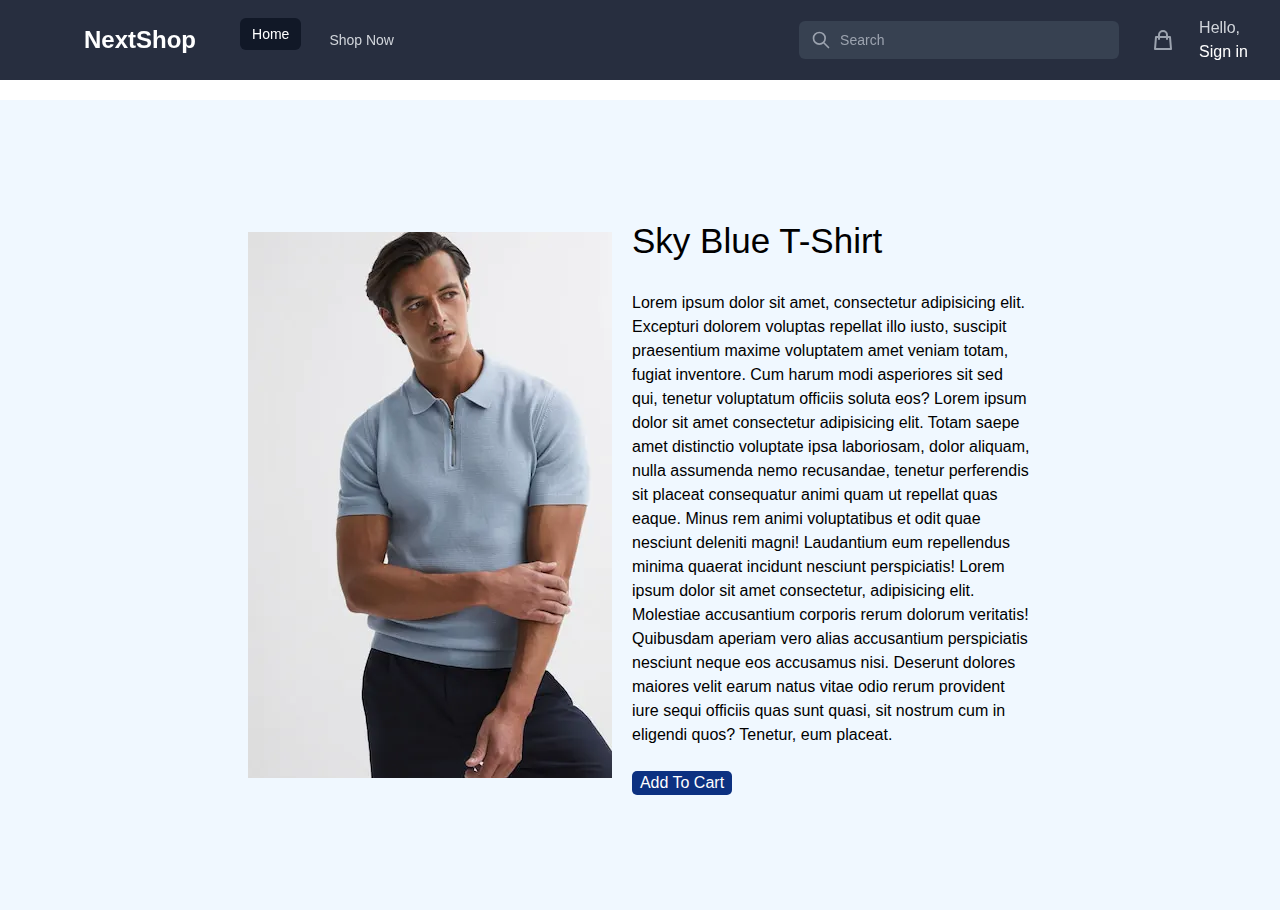
==== commit c8b16152: "Add files via upload" ====
--- a/brand.html
+++ b/brand.html
@@ -1,101 +1,108 @@
-<!DOCTYPE html>
-<html lang="en">
-
-<head>
-    <meta charset="UTF-8">
-    <meta name="viewport" content="width=device-width, initial-scale=1.0">
-    <title>Document</title>
-    <link href="https://cdn.jsdelivr.net/npm/bootstrap@5.3.1/dist/css/bootstrap.min.css" rel="stylesheet"
-    integrity="sha384-4bw+/aepP/YC94hEpVNVgiZdgIC5+VKNBQNGCHeKRQN+PtmoHDEXuppvnDJzQIu9" crossorigin="anonymous">
-    <link rel="stylesheet" href="style.css">
-</head>
-
-<body>
-    <nav class="sticky top-0 bg-slate-900 bg-opacity-90 backdrop-blur backdrop-filter z-40" data-headlessui-state="">
-        <div class="max-w-7xl mx-auto px-2 sm:px-4 lg:px-8">
-            <div class="relative flex h-16 md:h-20 lg:gap-x-4 justify-between items-center">
-                <div class="flex items-center justify-center gap-x-2">
-                    <div class="flex-shrink-0 flex items-center text-2xl font-bold focus:outline-none focus:ring px-3 py-2 rounded-sm gap-x-2 cursor-pointer"
-                        href="/"><span
-                            style="box-sizing:border-box;display:inline-block;overflow:hidden;width:initial;height:initial;background:none;opacity:1;border:0;margin:0;padding:0;position:relative;max-width:100%"><span
-                                style="box-sizing:border-box;display:block;width:initial;height:initial;background:none;opacity:1;border:0;margin:0;padding:0;max-width:100%"><img
-                                    style="display:block;max-width:100%;width:initial;height:initial;background:none;opacity:1;border:0;margin:0;padding:0"
-                                    alt="" aria-hidden="true"
-                                    src="data:image/svg+xml,%3csvg%20xmlns=%27http://www.w3.org/2000/svg%27%20version=%271.1%27%20width=%2732%27%20height=%2732%27/%3e"></span><img
-                                alt=""
-                                src="https://www.next.co.uk/static-content/icons/header/next/v1/vision/new-next-black-logo.svg"
-                                decoding="async" data-nimg="intrinsic" class="w-full h-full"
-                                style="position:absolute;top:0;left:0;bottom:0;right:0;box-sizing:border-box;padding:0;border:none;margin:auto;display:block;width:0;height:0;min-width:100%;max-width:100%;min-height:100%;max-height:100%"
-                                srcset="https://www.next.co.uk/static-content/icons/header/next/v1/vision/new-next-black-logo.svg 1x, https://www.next.co.uk/static-content/icons/header/next/v1/vision/new-next-black-logo.svg 2x"><noscript><img
-                                    alt=""
-                                    srcSet="https://www.next.co.uk/static-content/icons/header/next/v1/vision/new-next-black-logo.svg 1x, https://www.next.co.uk/static-content/icons/header/next/v1/vision/new-next-black-logo.svg 2x"
-                                    src="https://www.next.co.uk/static-content/icons/header/next/v1/vision/new-next-black-logo.svg"
-                                    decoding="async" data-nimg="intrinsic"
-                                    style="position:absolute;top:0;left:0;bottom:0;right:0;box-sizing:border-box;padding:0;border:none;margin:auto;display:block;width:0;height:0;min-width:100%;max-width:100%;min-height:100%;max-height:100%"
-                                    class="w-full h-full" loading="lazy" /></noscript></span><span
-                            class="text-white hidden md:inline">NextShop</span></div>
-                    <div class="hidden lg:block lg:ml-6">
-                        <div class="flex space-x-4"><a href="index.html"><span
-                                    class="bg-gray-900 text-white px-3 py-2 rounded-md text-sm font-medium cursor-pointer"
-                                    href="index.html">Home</span></a><span
-                                class="text-gray-300 hover:bg-gray-700 hover:text-white px-3 py-2 rounded-md text-sm font-medium cursor-pointer"
-                                href="shopNow.html">Shop Now</span></a></div>
-                    </div>
-                </div>
-                <div class="flex-1 flex justify-center items-center px-2 lg:ml-6 lg:justify-end">
-                    <form class="max-w-lg w-full lg:max-w-xs"><label for="search" class="sr-only">Search</label>
-                        <div class="relative">
-                            <div class="absolute inset-y-0 left-0 pl-3 flex items-center pointer-events-none"><svg
-                                    xmlns="http://www.w3.org/2000/svg" fill="none" viewBox="0 0 24 24" stroke-width="2"
-                                    stroke="currentColor" aria-hidden="true" class="h-5 w-5 text-gray-400">
-                                    <path stroke-linecap="round" stroke-linejoin="round"
-                                        d="M21 21l-6-6m2-5a7 7 0 11-14 0 7 7 0 0114 0z"></path>
-                                </svg></div><input type="search" id="search" name="search"
-                                class="block w-full pl-10 pr-3 py-2 border border-transparent rounded-md leading-5 bg-gray-700 text-gray-300 placeholder-gray-400 focus:outline-none focus:bg-white focus:border-white focus:ring-white focus:text-gray-900 sm:text-sm lg:max-w-sm"
-                                placeholder="Search" value="">
-                        </div>
-                    </form>
-                </div>
-                <div class="flex items-center lg:hidden"><button
-                        class="inline-flex items-center justify-center p-2 rounded-md text-gray-400 hover:text-white focus:outline-none focus:ring-1 focus:ring-offset-1 focus:ring-offset-gray-800 focus:ring-white"
-                        id="headlessui-disclosure-button-2" type="button" aria-expanded="false"
-                        data-headlessui-state=""><span class="sr-only">Open main menu</span><svg
-                            xmlns="http://www.w3.org/2000/svg" fill="none" viewBox="0 0 24 24" stroke-width="2"
-                            stroke="currentColor" aria-hidden="true" class="block h-6 w-6">
-                            <path stroke-linecap="round" stroke-linejoin="round" d="M4 6h16M4 12h16M4 18h16"></path>
-                        </svg></button></div>
-                <div class="flex items-center"><button type="button"
-                        class="relative flex-shrink-0 p-2 text-gray-400 hover:text-white focus:outline-none focus:ring-1 focus:ring-offset-1 focus:ring-offset-gray-800 focus:ring-white rounded-md"
-                        href="/cart"><span class="sr-only">View Cart</span><svg xmlns="http://www.w3.org/2000/svg"
-                            fill="none" viewBox="0 0 24 24" stroke-width="2" stroke="currentColor" aria-hidden="true"
-                            class="h-6 w-6">
-                            <path stroke-linecap="round" stroke-linejoin="round"
-                                d="M16 11V7a4 4 0 00-8 0v4M5 9h14l1 12H4L5 9z"></path>
-                        </svg></button>
-                    <div class="relative flex-shrink-0 z-40" data-headlessui-state="">
-                        <div class="flex-shrink-0 text-white hidden lg:flex flex-col ml-4"><span
-                                class="text-gray-300 font-medium">Hello,</span><button
-                                class="focus:outline-none focus:ring-1 focus:ring-offset-1 focus:ring-offset-gray-800 focus:ring-white cursor-pointer"
-                                id="headlessui-menu-button-1" type="button" aria-haspopup="true" aria-expanded="false"
-                                data-headlessui-state=""><span class="font-medium text-white" href="/login">Sign
-                                    In</span></button></div>
-                    </div>
-                </div>
-            </div>
-        </div>
-    </nav>
-
-
-    <div class="container detail" >
-        
-  <div class="pic">
-        <img src="/images/na2.webp" alt="">
-  </div>
-  <div class="contents">
-<p> Lorem ipsum dolor sit amet, consectetur adipisicing elit. Excepturi dolorem voluptas repellat illo iusto, suscipit praesentium maxime voluptatem amet veniam totam, fugiat inventore. Cum harum modi asperiores sit sed qui, tenetur voluptatum officiis soluta eos?
-</p>  
-</div>
- 
-</div>
-</body>
+<!DOCTYPE html>
+<html lang="en">
+
+<head>
+    <meta charset="UTF-8">
+    <meta name="viewport" content="width=device-width, initial-scale=1.0">
+    <title>Document</title>
+    <link href="https://cdn.jsdelivr.net/npm/bootstrap@5.3.1/dist/css/bootstrap.min.css" rel="stylesheet"
+    integrity="sha384-4bw+/aepP/YC94hEpVNVgiZdgIC5+VKNBQNGCHeKRQN+PtmoHDEXuppvnDJzQIu9" crossorigin="anonymous">
+    <link rel="stylesheet" href="style.css">
+</head>
+
+<body>
+    <nav class="sticky top-0 bg-slate-900 bg-opacity-90 backdrop-blur backdrop-filter z-40" data-headlessui-state="">
+        <div class="max-w-7xl mx-auto px-2 sm:px-4 lg:px-8">
+            <div class="relative flex h-16 md:h-20 lg:gap-x-4 justify-between items-center">
+                <div class="flex items-center justify-center gap-x-2">
+                    <div class="flex-shrink-0 flex items-center text-2xl font-bold focus:outline-none focus:ring px-3 py-2 rounded-sm gap-x-2 cursor-pointer"
+                        href="/"><span
+                            style="box-sizing:border-box;display:inline-block;overflow:hidden;width:initial;height:initial;background:none;opacity:1;border:0;margin:0;padding:0;position:relative;max-width:100%"><span
+                                style="box-sizing:border-box;display:block;width:initial;height:initial;background:none;opacity:1;border:0;margin:0;padding:0;max-width:100%"><img
+                                    style="display:block;max-width:100%;width:initial;height:initial;background:none;opacity:1;border:0;margin:0;padding:0"
+                                    alt="" aria-hidden="true"
+                                    src="data:image/svg+xml,%3csvg%20xmlns=%27http://www.w3.org/2000/svg%27%20version=%271.1%27%20width=%2732%27%20height=%2732%27/%3e"></span><img
+                                alt=""
+                                src="https://www.next.co.uk/static-content/icons/header/next/v1/vision/new-next-black-logo.svg"
+                                decoding="async" data-nimg="intrinsic" class="w-full h-full"
+                                style="position:absolute;top:0;left:0;bottom:0;right:0;box-sizing:border-box;padding:0;border:none;margin:auto;display:block;width:0;height:0;min-width:100%;max-width:100%;min-height:100%;max-height:100%"
+                                srcset="https://www.next.co.uk/static-content/icons/header/next/v1/vision/new-next-black-logo.svg 1x, https://www.next.co.uk/static-content/icons/header/next/v1/vision/new-next-black-logo.svg 2x"><noscript><img
+                                    alt=""
+                                    srcSet="https://www.next.co.uk/static-content/icons/header/next/v1/vision/new-next-black-logo.svg 1x, https://www.next.co.uk/static-content/icons/header/next/v1/vision/new-next-black-logo.svg 2x"
+                                    src="https://www.next.co.uk/static-content/icons/header/next/v1/vision/new-next-black-logo.svg"
+                                    decoding="async" data-nimg="intrinsic"
+                                    style="position:absolute;top:0;left:0;bottom:0;right:0;box-sizing:border-box;padding:0;border:none;margin:auto;display:block;width:0;height:0;min-width:100%;max-width:100%;min-height:100%;max-height:100%"
+                                    class="w-full h-full" loading="lazy" /></noscript></span><span
+                            class="text-white hidden md:inline">NextShop</span></div>
+                    <div class="hidden lg:block lg:ml-6">
+                        <div class="flex space-x-4"><a href="index.html"><span
+                                    class="bg-gray-900 text-white px-3 py-2 rounded-md text-sm font-medium cursor-pointer"
+                                    href="index.html">Home</span></a><span
+                                class="text-gray-300 hover:bg-gray-700 hover:text-white px-3 py-2 rounded-md text-sm font-medium cursor-pointer"
+                                href="shopNow.html">Shop Now</span></a></div>
+                    </div>
+                </div>
+                <div class="flex-1 flex justify-center items-center px-2 lg:ml-6 lg:justify-end">
+                    <form class="max-w-lg w-full lg:max-w-xs"><label for="search" class="sr-only">Search</label>
+                        <div class="relative">
+                            <div class="absolute inset-y-0 left-0 pl-3 flex items-center pointer-events-none"><svg
+                                    xmlns="http://www.w3.org/2000/svg" fill="none" viewBox="0 0 24 24" stroke-width="2"
+                                    stroke="currentColor" aria-hidden="true" class="h-5 w-5 text-gray-400">
+                                    <path stroke-linecap="round" stroke-linejoin="round"
+                                        d="M21 21l-6-6m2-5a7 7 0 11-14 0 7 7 0 0114 0z"></path>
+                                </svg></div><input type="search" id="search" name="search"
+                                class="block w-full pl-10 pr-3 py-2 border border-transparent rounded-md leading-5 bg-gray-700 text-gray-300 placeholder-gray-400 focus:outline-none focus:bg-white focus:border-white focus:ring-white focus:text-gray-900 sm:text-sm lg:max-w-sm"
+                                placeholder="Search" value="">
+                        </div>
+                    </form>
+                </div>
+                <div class="flex items-center lg:hidden"><button
+                        class="inline-flex items-center justify-center p-2 rounded-md text-gray-400 hover:text-white focus:outline-none focus:ring-1 focus:ring-offset-1 focus:ring-offset-gray-800 focus:ring-white"
+                        id="headlessui-disclosure-button-2" type="button" aria-expanded="false"
+                        data-headlessui-state=""><span class="sr-only">Open main menu</span><svg
+                            xmlns="http://www.w3.org/2000/svg" fill="none" viewBox="0 0 24 24" stroke-width="2"
+                            stroke="currentColor" aria-hidden="true" class="block h-6 w-6">
+                            <path stroke-linecap="round" stroke-linejoin="round" d="M4 6h16M4 12h16M4 18h16"></path>
+                        </svg></button></div>
+                <div class="flex items-center"><button type="button"
+                        class="relative flex-shrink-0 p-2 text-gray-400 hover:text-white focus:outline-none focus:ring-1 focus:ring-offset-1 focus:ring-offset-gray-800 focus:ring-white rounded-md"
+                        href="/cart"><span class="sr-only">View Cart</span><svg xmlns="http://www.w3.org/2000/svg"
+                            fill="none" viewBox="0 0 24 24" stroke-width="2" stroke="currentColor" aria-hidden="true"
+                            class="h-6 w-6">
+                            <path stroke-linecap="round" stroke-linejoin="round"
+                                d="M16 11V7a4 4 0 00-8 0v4M5 9h14l1 12H4L5 9z"></path>
+                        </svg></button>
+                    <div class="relative flex-shrink-0 z-40" data-headlessui-state="">
+                        <div class="flex-shrink-0 text-white hidden lg:flex flex-col ml-4"><span
+                                class="text-gray-300 font-medium">Hello,</span><button
+                                class="focus:outline-none focus:ring-1 focus:ring-offset-1 focus:ring-offset-gray-800 focus:ring-white cursor-pointer"
+                                id="headlessui-menu-button-1" type="button" aria-haspopup="true" aria-expanded="false"
+                                data-headlessui-state=""><span class="font-medium text-white" ><a href="/login.html">Sign in</a></span></button></div>
+                    </div>
+                </div>
+            </div>
+        </div>
+    </nav>
+
+
+    <div class="container detail" >
+        
+  <div class="pic">
+        <img src="/images/na2.webp" alt="">
+  </div>
+  <div class="contents">
+    <h1>Sky Blue T-Shirt</h1>
+    <br>
+<p> Lorem ipsum dolor sit amet, consectetur adipisicing elit. Excepturi dolorem voluptas repellat illo iusto, suscipit praesentium maxime voluptatem amet veniam totam, fugiat inventore. Cum harum modi asperiores sit sed qui, tenetur voluptatum officiis soluta eos?
+Lorem ipsum dolor sit amet consectetur adipisicing elit. Totam saepe amet distinctio voluptate ipsa laboriosam, dolor aliquam, nulla assumenda nemo recusandae, tenetur perferendis sit placeat consequatur animi quam ut repellat quas eaque. Minus rem animi voluptatibus et odit quae nesciunt deleniti magni! Laudantium eum repellendus minima quaerat incidunt nesciunt perspiciatis!
+Lorem ipsum dolor sit amet consectetur, adipisicing elit. Molestiae accusantium corporis rerum dolorum veritatis! Quibusdam aperiam vero alias accusantium perspiciatis nesciunt neque eos accusamus nisi. Deserunt dolores maiores velit earum natus vitae odio rerum provident iure sequi officiis quas sunt quasi, sit nostrum cum in eligendi quos? Tenetur, eum placeat.
+</p>  
+<br>
+<button class="cart">
+      Add To Cart
+</button>
+</div>
+ 
+</div>
+</body>
 </html>--- a/style.css
+++ b/style.css
@@ -1,2788 +1,2804 @@
-/*
-! tailwindcss v3.1.8 | MIT License | https://tailwindcss.com
-*/
-*,:after,:before {
-    box-sizing: border-box;
-    border: 0 solid #e5e7eb
-}
-
-:after,:before {
-    --tw-content: ""
-}
-
-html {
-    line-height: 1.5;
-    -webkit-text-size-adjust: 100%;
-    -moz-tab-size: 4;
-    -o-tab-size: 4;
-    tab-size: 4;
-    font-family: Roboto,sans-serif
-}
-
-body {
-    margin: 0;
-    line-height: inherit
-}
-
-hr {
-    height: 0;
-    color: inherit;
-    border-top-width: 1px
-}
-
-abbr:where([title]) {
-    -webkit-text-decoration: underline dotted;
-    text-decoration: underline dotted
-}
-
-h1,h2,h3,h4,h5,h6 {
-    font-size: inherit;
-    font-weight: inherit
-}
-
-a {
-    color: inherit;
-    text-decoration: inherit
-}
-
-b,strong {
-    font-weight: bolder
-}
-
-code,kbd,pre,samp {
-    font-family: ui-monospace,SFMono-Regular,Menlo,Monaco,Consolas,Liberation Mono,Courier New,monospace;
-    font-size: 1em
-}
-
-small {
-    font-size: 80%
-}
-
-sub,sup {
-    font-size: 75%;
-    line-height: 0;
-    position: relative;
-    vertical-align: baseline
-}
-
-sub {
-    bottom: -.25em
-}
-
-sup {
-    top: -.5em
-}
-
-table {
-    text-indent: 0;
-    border-color: inherit;
-    border-collapse: collapse
-}
-
-button,input,optgroup,select,textarea {
-    font-family: inherit;
-    font-size: 100%;
-    font-weight: inherit;
-    line-height: inherit;
-    color: inherit;
-    margin: 0;
-    padding: 0
-}
-
-button,select {
-    text-transform: none
-}
-
-[type=button],[type=reset],[type=submit],button {
-    -webkit-appearance: button;
-    background-color: transparent;
-    background-image: none
-}
-
-:-moz-focusring {
-    outline: auto
-}
-
-:-moz-ui-invalid {
-    box-shadow: none
-}
-
-progress {
-    vertical-align: baseline
-}
-
-::-webkit-inner-spin-button,::-webkit-outer-spin-button {
-    height: auto
-}
-
-[type=search] {
-    -webkit-appearance: textfield;
-    outline-offset: -2px
-}
-
-::-webkit-search-decoration {
-    -webkit-appearance: none
-}
-
-::-webkit-file-upload-button {
-    -webkit-appearance: button;
-    font: inherit
-}
-
-summary {
-    display: list-item
-}
-
-blockquote,dd,dl,figure,h1,h2,h3,h4,h5,h6,hr,p,pre {
-    margin: 0
-}
-
-fieldset {
-    margin: 0
-}
-
-fieldset,legend {
-    padding: 0
-}
-
-menu,ol,ul {
-    list-style: none;
-    margin: 0;
-    padding: 0
-}
-
-textarea {
-    resize: vertical
-}
-
-input::-moz-placeholder,textarea::-moz-placeholder {
-    color: #9ca3af
-}
-
-input::placeholder,textarea::placeholder {
-    color: #9ca3af
-}
-
-[role=button],button {
-    cursor: pointer
-}
-
-:disabled {
-    cursor: default
-}
-
-audio,canvas,embed,iframe,img,object,svg,video {
-    display: block;
-    vertical-align: middle
-}
-
-img,video {
-    max-width: 100%;
-    height: auto
-}
-
-[multiple],[type=date],[type=datetime-local],[type=email],[type=month],[type=number],[type=password],[type=search],[type=tel],[type=text],[type=time],[type=url],[type=week],select,textarea {
-    -webkit-appearance: none;
-    -moz-appearance: none;
-    appearance: none;
-    background-color: #fff;
-    border-color: #6b7280;
-    border-width: 1px;
-    border-radius: 0;
-    padding: .5rem .75rem;
-    font-size: 1rem;
-    line-height: 1.5rem;
-    --tw-shadow: 0 0 #0000
-}
-
-[multiple]:focus,[type=date]:focus,[type=datetime-local]:focus,[type=email]:focus,[type=month]:focus,[type=number]:focus,[type=password]:focus,[type=search]:focus,[type=tel]:focus,[type=text]:focus,[type=time]:focus,[type=url]:focus,[type=week]:focus,select:focus,textarea:focus {
-    outline: 2px solid transparent;
-    outline-offset: 2px;
-    --tw-ring-inset: var(--tw-empty,/*!*/ /*!*/);
-    --tw-ring-offset-width: 0px;
-    --tw-ring-offset-color: #fff;
-    --tw-ring-color: #2563eb;
-    --tw-ring-offset-shadow: var(--tw-ring-inset) 0 0 0 var(--tw-ring-offset-width) var(--tw-ring-offset-color);
-    --tw-ring-shadow: var(--tw-ring-inset) 0 0 0 calc(1px + var(--tw-ring-offset-width)) var(--tw-ring-color);
-    box-shadow: var(--tw-ring-offset-shadow),var(--tw-ring-shadow),var(--tw-shadow);
-    border-color: #2563eb
-}
-
-input::-moz-placeholder,textarea::-moz-placeholder {
-    color: #6b7280;
-    opacity: 1
-}
-
-input::placeholder,textarea::placeholder {
-    color: #6b7280;
-    opacity: 1
-}
-
-::-webkit-datetime-edit-fields-wrapper {
-    padding: 0
-}
-
-::-webkit-date-and-time-value {
-    min-height: 1.5em
-}
-
-::-webkit-datetime-edit,::-webkit-datetime-edit-day-field,::-webkit-datetime-edit-hour-field,::-webkit-datetime-edit-meridiem-field,::-webkit-datetime-edit-millisecond-field,::-webkit-datetime-edit-minute-field,::-webkit-datetime-edit-month-field,::-webkit-datetime-edit-second-field,::-webkit-datetime-edit-year-field {
-    padding-top: 0;
-    padding-bottom: 0
-}
-
-select {
-    background-image: url("data:image/svg+xml,%3csvg xmlns='http://www.w3.org/2000/svg' fill='none' viewBox='0 0 20 20'%3e%3cpath stroke='%236b7280' stroke-linecap='round' stroke-linejoin='round' stroke-width='1.5' d='M6 8l4 4 4-4'/%3e%3c/svg%3e");
-    background-position: right .5rem center;
-    background-repeat: no-repeat;
-    background-size: 1.5em 1.5em;
-    padding-right: 2.5rem;
-    -webkit-print-color-adjust: exact;
-    color-adjust: exact;
-    print-color-adjust: exact
-}
-
-[multiple] {
-    background-image: none;
-    background-position: 0 0;
-    background-repeat: unset;
-    background-size: initial;
-    padding-right: .75rem;
-    -webkit-print-color-adjust: unset;
-    color-adjust: unset;
-    print-color-adjust: unset;
-}
-
-[type=checkbox],[type=radio] {
-    -webkit-appearance: none;
-    -moz-appearance: none;
-    appearance: none;
-    padding: 0;
-    -webkit-print-color-adjust: exact;
-    color-adjust: exact;
-    print-color-adjust: exact;
-    display: inline-block;
-    vertical-align: middle;
-    background-origin: border-box;
-    -webkit-user-select: none;
-    -moz-user-select: none;
-    user-select: none;
-    flex-shrink: 0;
-    height: 1rem;
-    width: 1rem;
-    color: #2563eb;
-    background-color: #fff;
-    border-color: #6b7280;
-    border-width: 1px;
-    --tw-shadow: 0 0 #0000
-}
-
-[type=checkbox] {
-    border-radius: 0
-}
-
-[type=radio] {
-    border-radius: 100%
-}
-
-[type=checkbox]:focus,[type=radio]:focus {
-    outline: 2px solid transparent;
-    outline-offset: 2px;
-    --tw-ring-inset: var(--tw-empty,/*!*/ /*!*/);
-    --tw-ring-offset-width: 2px;
-    --tw-ring-offset-color: #fff;
-    --tw-ring-color: #2563eb;
-    --tw-ring-offset-shadow: var(--tw-ring-inset) 0 0 0 var(--tw-ring-offset-width) var(--tw-ring-offset-color);
-    --tw-ring-shadow: var(--tw-ring-inset) 0 0 0 calc(2px + var(--tw-ring-offset-width)) var(--tw-ring-color);
-    box-shadow: var(--tw-ring-offset-shadow),var(--tw-ring-shadow),var(--tw-shadow)
-}
-
-[type=checkbox]:checked,[type=radio]:checked {
-    border-color: transparent;
-    background-color: currentColor;
-    background-size: 100% 100%;
-    background-position: 50%;
-    background-repeat: no-repeat
-}
-
-[type=checkbox]:checked {
-    background-image: url("data:image/svg+xml,%3csvg viewBox='0 0 16 16' fill='white' xmlns='http://www.w3.org/2000/svg'%3e%3cpath d='M12.207 4.793a1 1 0 010 1.414l-5 5a1 1 0 01-1.414 0l-2-2a1 1 0 011.414-1.414L6.5 9.086l4.293-4.293a1 1 0 011.414 0z'/%3e%3c/svg%3e")
-}
-
-[type=radio]:checked {
-    background-image: url("data:image/svg+xml,%3csvg viewBox='0 0 16 16' fill='white' xmlns='http://www.w3.org/2000/svg'%3e%3ccircle cx='8' cy='8' r='3'/%3e%3c/svg%3e")
-}
-
-[type=checkbox]:checked:focus,[type=checkbox]:checked:hover,[type=radio]:checked:focus,[type=radio]:checked:hover {
-    border-color: transparent;
-    background-color: currentColor
-}
-
-[type=checkbox]:indeterminate {
-    background-image: url("data:image/svg+xml,%3csvg xmlns='http://www.w3.org/2000/svg' fill='none' viewBox='0 0 16 16'%3e%3cpath stroke='white' stroke-linecap='round' stroke-linejoin='round' stroke-width='2' d='M4 8h8'/%3e%3c/svg%3e");
-    border-color: transparent;
-    background-color: currentColor;
-    background-size: 100% 100%;
-    background-position: 50%;
-    background-repeat: no-repeat
-}
-
-[type=checkbox]:indeterminate:focus,[type=checkbox]:indeterminate:hover {
-    border-color: transparent;
-    background-color: currentColor
-}
-
-[type=file] {
-    background: unset;
-    border-color: inherit;
-    border-width: 0;
-    border-radius: 0;
-    padding: 0;
-    font-size: unset;
-    line-height: inherit
-}
-
-[type=file]:focus {
-    outline: 1px solid ButtonText;
-    outline: 1px auto -webkit-focus-ring-color
-}
-
-*,:after,:before {
-    --tw-border-spacing-x: 0;
-    --tw-border-spacing-y: 0;
-    --tw-translate-x: 0;
-    --tw-translate-y: 0;
-    --tw-rotate: 0;
-    --tw-skew-x: 0;
-    --tw-skew-y: 0;
-    --tw-scale-x: 1;
-    --tw-scale-y: 1;
-    --tw-pan-x: ;
-    --tw-pan-y: ;
-    --tw-pinch-zoom: ;
-    --tw-scroll-snap-strictness: proximity;
-    --tw-ordinal: ;
-    --tw-slashed-zero: ;
-    --tw-numeric-figure: ;
-    --tw-numeric-spacing: ;
-    --tw-numeric-fraction: ;
-    --tw-ring-inset: ;
-    --tw-ring-offset-width: 0px;
-    --tw-ring-offset-color: #fff;
-    --tw-ring-color: rgba(59,130,246,.5);
-    --tw-ring-offset-shadow: 0 0 #0000;
-    --tw-ring-shadow: 0 0 #0000;
-    --tw-shadow: 0 0 #0000;
-    --tw-shadow-colored: 0 0 #0000;
-    --tw-blur: ;
-    --tw-brightness: ;
-    --tw-contrast: ;
-    --tw-grayscale: ;
-    --tw-hue-rotate: ;
-    --tw-invert: ;
-    --tw-saturate: ;
-    --tw-sepia: ;
-    --tw-drop-shadow: ;
-    --tw-backdrop-blur: ;
-    --tw-backdrop-brightness: ;
-    --tw-backdrop-contrast: ;
-    --tw-backdrop-grayscale: ;
-    --tw-backdrop-hue-rotate: ;
-    --tw-backdrop-invert: ;
-    --tw-backdrop-opacity: ;
-    --tw-backdrop-saturate: ;
-    --tw-backdrop-sepia:
-}
-
-::-webkit-backdrop {
-    --tw-border-spacing-x: 0;
-    --tw-border-spacing-y: 0;
-    --tw-translate-x: 0;
-    --tw-translate-y: 0;
-    --tw-rotate: 0;
-    --tw-skew-x: 0;
-    --tw-skew-y: 0;
-    --tw-scale-x: 1;
-    --tw-scale-y: 1;
-    --tw-pan-x: ;
-    --tw-pan-y: ;
-    --tw-pinch-zoom: ;
-    --tw-scroll-snap-strictness: proximity;
-    --tw-ordinal: ;
-    --tw-slashed-zero: ;
-    --tw-numeric-figure: ;
-    --tw-numeric-spacing: ;
-    --tw-numeric-fraction: ;
-    --tw-ring-inset: ;
-    --tw-ring-offset-width: 0px;
-    --tw-ring-offset-color: #fff;
-    --tw-ring-color: rgba(59,130,246,.5);
-    --tw-ring-offset-shadow: 0 0 #0000;
-    --tw-ring-shadow: 0 0 #0000;
-    --tw-shadow: 0 0 #0000;
-    --tw-shadow-colored: 0 0 #0000;
-    --tw-blur: ;
-    --tw-brightness: ;
-    --tw-contrast: ;
-    --tw-grayscale: ;
-    --tw-hue-rotate: ;
-    --tw-invert: ;
-    --tw-saturate: ;
-    --tw-sepia: ;
-    --tw-drop-shadow: ;
-    --tw-backdrop-blur: ;
-    --tw-backdrop-brightness: ;
-    --tw-backdrop-contrast: ;
-    --tw-backdrop-grayscale: ;
-    --tw-backdrop-hue-rotate: ;
-    --tw-backdrop-invert: ;
-    --tw-backdrop-opacity: ;
-    --tw-backdrop-saturate: ;
-    --tw-backdrop-sepia:
-}
-
-::backdrop {
-    --tw-border-spacing-x: 0;
-    --tw-border-spacing-y: 0;
-    --tw-translate-x: 0;
-    --tw-translate-y: 0;
-    --tw-rotate: 0;
-    --tw-skew-x: 0;
-    --tw-skew-y: 0;
-    --tw-scale-x: 1;
-    --tw-scale-y: 1;
-    --tw-pan-x: ;
-    --tw-pan-y: ;
-    --tw-pinch-zoom: ;
-    --tw-scroll-snap-strictness: proximity;
-    --tw-ordinal: ;
-    --tw-slashed-zero: ;
-    --tw-numeric-figure: ;
-    --tw-numeric-spacing: ;
-    --tw-numeric-fraction: ;
-    --tw-ring-inset: ;
-    --tw-ring-offset-width: 0px;
-    --tw-ring-offset-color: #fff;
-    --tw-ring-color: rgba(59,130,246,.5);
-    --tw-ring-offset-shadow: 0 0 #0000;
-    --tw-ring-shadow: 0 0 #0000;
-    --tw-shadow: 0 0 #0000;
-    --tw-shadow-colored: 0 0 #0000;
-    --tw-blur: ;
-    --tw-brightness: ;
-    --tw-contrast: ;
-    --tw-grayscale: ;
-    --tw-hue-rotate: ;
-    --tw-invert: ;
-    --tw-saturate: ;
-    --tw-sepia: ;
-    --tw-drop-shadow: ;
-    --tw-backdrop-blur: ;
-    --tw-backdrop-brightness: ;
-    --tw-backdrop-contrast: ;
-    --tw-backdrop-grayscale: ;
-    --tw-backdrop-hue-rotate: ;
-    --tw-backdrop-invert: ;
-    --tw-backdrop-opacity: ;
-    --tw-backdrop-saturate: ;
-    --tw-backdrop-sepia:
-}
-
-.container {
-    width: 100%
-}
-
-@media (min-width: 640px) {
-    .container {
-        max-width:640px
-    }
-}
-
-@media (min-width: 768px) {
-    .container {
-        max-width:768px
-    }
-}
-
-@media (min-width: 1024px) {
-    .container {
-        max-width:1024px
-    }
-}
-
-@media (min-width: 1280px) {
-    .container {
-        max-width:1280px
-    }
-}
-
-@media (min-width: 1536px) {
-    .container {
-        max-width:1536px
-    }
-}
-
-.aspect-w-1 {
-    position: relative;
-    padding-bottom: calc(var(--tw-aspect-h) / var(--tw-aspect-w) * 100%);
-    --tw-aspect-w: 1
-}
-
-.aspect-w-1>* {
-    position: absolute;
-    height: 100%;
-    width: 100%;
-    top: 0;
-    right: 0;
-    bottom: 0;
-    left: 0
-}
-
-.aspect-h-1 {
-    --tw-aspect-h: 1
-}
-
-.sr-only {
-    position: absolute;
-    width: 1px;
-    height: 1px;
-    padding: 0;
-    margin: -1px;
-    overflow: hidden;
-    clip: rect(0,0,0,0);
-    white-space: nowrap;
-    border-width: 0
-}
-
-.pointer-events-none {
-    pointer-events: none
-}
-
-.fixed {
-    position: fixed
-}
-
-.absolute {
-    position: absolute
-}
-
-.relative {
-    position: relative
-}
-
-.sticky {
-    position: sticky
-}
-
-.inset-0 {
-    right: 0;
-    left: 0
-}
-
-.inset-0,.inset-y-0 {
-    top: 0;
-    bottom: 0
-}
-
-.inset-x-px {
-    left: 1px;
-    right: 1px
-}
-
-.inset-x-0 {
-    left: 0;
-    right: 0
-}
-
-.top-0 {
-    top: 0
-}
-
-.right-0 {
-    right: 0
-}
-
-.left-0 {
-    left: 0
-}
-
-.bottom-0 {
-    bottom: 0
-}
-
-.top-\[2px\] {
-    top: 2px
-}
-
-.left-\[18px\] {
-    left: 18px
-}
-
-.z-10 {
-    z-index: 10
-}
-
-.z-40 {
-    z-index: 40
-}
-
-.order-last {
-    order: 9999
-}
-
-.-m-2 {
-    margin: -.5rem
-}
-
-.mx-auto {
-    margin-left: auto;
-    margin-right: auto
-}
-
-.-mx-2 {
-    margin-left: -.5rem;
-    margin-right: -.5rem
-}
-
-.-my-3 {
-    margin-top: -.75rem;
-    margin-bottom: -.75rem
-}
-
-.-mx-4 {
-    margin-left: -1rem;
-    margin-right: -1rem
-}
-
-.-my-8 {
-    margin-top: -2rem;
-    margin-bottom: -2rem
-}
-
-.-my-2 {
-    margin-top: -.5rem;
-    margin-bottom: -.5rem
-}
-
-.ml-2 {
-    margin-left: .5rem
-}
-
-.mt-3 {
-    margin-top: .75rem
-}
-
-.mt-12 {
-    margin-top: 3rem
-}
-
-.ml-4 {
-    margin-left: 1rem
-}
-
-.mt-16 {
-    margin-top: 4rem
-}
-
-.mt-6 {
-    margin-top: 1.5rem
-}
-
-.-mt-4 {
-    margin-top: -1rem
-}
-
-.mt-2 {
-    margin-top: .5rem
-}
-
-.mt-8 {
-    margin-top: 2rem
-}
-
-.mt-1 {
-    margin-top: .25rem
-}
-
-.ml-3 {
-    margin-left: .75rem
-}
-
-.mt-4 {
-    margin-top: 1rem
-}
-
-.mb-4 {
-    margin-bottom: 1rem
-}
-
-.ml-auto {
-    margin-left: auto
-}
-
-.-mr-2 {
-    margin-right: -.5rem
-}
-
-.ml-6 {
-    margin-left: 1.5rem
-}
-
-.-mr-1 {
-    margin-right: -.25rem
-}
-
-.ml-1 {
-    margin-left: .25rem
-}
-
-.mt-5 {
-    margin-top: 1.25rem
-}
-
-.mt-10 {
-    margin-top: 2.5rem
-}
-
-.mr-4 {
-    margin-right: 1rem
-}
-
-.mt-auto {
-    margin-top: auto
-}
-
-.mb-6 {
-    margin-bottom: 1.5rem
-}
-
-.box-content {
-    box-sizing: content-box
-}
-
-.block {
-    display: block
-}
-
-.inline-block {
-    display: inline-block
-}
-
-.flex {
-    display: flex
-}
-
-.inline-flex {
-    display: inline-flex
-}
-
-.table {
-    display: table
-}
-
-.flow-root {
-    display: flow-root
-}
-
-.grid {
-    display: grid
-}
-
-.hidden {
-    display: none
-}
-
-.aspect-1 {
-    aspect-ratio: 1
-}
-
-.h-\[calc\(100vh-160px\)\] {
-    height: calc(100vh - 160px)
-}
-
-.h-40 {
-    height: 10rem
-}
-
-.h-28 {
-    height: 7rem
-}
-
-.h-full {
-    height: 100%
-}
-
-.h-5 {
-    height: 1.25rem
-}
-
-.h-\[calc\(100vh-258px\)\] {
-    height: calc(100vh - 258px)
-}
-
-.h-16 {
-    height: 4rem
-}
-
-.h-max {
-    height: -webkit-max-content;
-    height: -moz-max-content;
-    height: max-content
-}
-
-.h-10 {
-    height: 2.5rem
-}
-
-.h-6 {
-    height: 1.5rem
-}
-
-.h-24 {
-    height: 6rem
-}
-
-.h-4 {
-    height: 1rem
-}
-
-.h-px {
-    height: 1px
-}
-
-.h-80 {
-    height: 20rem
-}
-
-.h-\[17rem\] {
-    height: 17rem
-}
-
-.h-2\/3 {
-    height: 66.666667%
-}
-
-.h-\[18px\] {
-    height: 18px
-}
-
-.min-h-full {
-    min-height: 100%
-}
-
-.min-h-screen {
-    min-height: 100vh
-}
-
-.w-full {
-    width: 100%
-}
-
-.w-60 {
-    width: 15rem
-}
-
-.w-24 {
-    width: 6rem
-}
-
-.w-fit {
-    width: -webkit-fit-content;
-    width: -moz-fit-content;
-    width: fit-content
-}
-
-.w-5 {
-    width: 1.25rem
-}
-
-.w-1\/5 {
-    width: 20%
-}
-
-.w-0 {
-    width: 0
-}
-
-.w-16 {
-    width: 4rem
-}
-
-.w-64 {
-    width: 16rem
-}
-
-.w-10 {
-    width: 2.5rem
-}
-
-.w-6 {
-    width: 1.5rem
-}
-
-.w-40 {
-    width: 10rem
-}
-
-.w-56 {
-    width: 14rem
-}
-
-.w-\[18px\] {
-    width: 18px
-}
-
-.w-max {
-    width: -webkit-max-content;
-    width: -moz-max-content;
-    width: max-content
-}
-
-.max-w-2xl {
-    max-width: 42rem
-}
-
-.max-w-sm {
-    max-width: 24rem
-}
-
-.max-w-3xl {
-    max-width: 48rem
-}
-
-.max-w-7xl {
-    max-width: 80rem
-}
-
-.max-w-xl {
-    max-width: 36rem
-}
-
-.max-w-lg {
-    max-width: 32rem
-}
-
-.max-w-xs {
-    max-width: 20rem
-}
-
-.flex-1 {
-    flex: 1 1 0%
-}
-
-.flex-auto {
-    flex: 1 1 auto
-}
-
-.flex-shrink-0 {
-    flex-shrink: 0
-}
-
-.flex-shrink {
-    flex-shrink: 1
-}
-
-.origin-top-left {
-    transform-origin: top left
-}
-
-.origin-top-right {
-    transform-origin: top right
-}
-
-.translate-x-full {
-    --tw-translate-x: 100%
-}
-
-.translate-x-0,.translate-x-full {
-    transform: translate(var(--tw-translate-x),var(--tw-translate-y)) rotate(var(--tw-rotate)) skewX(var(--tw-skew-x)) skewY(var(--tw-skew-y)) scaleX(var(--tw-scale-x)) scaleY(var(--tw-scale-y))
-}
-
-.translate-x-0 {
-    --tw-translate-x: 0px
-}
-
-.-rotate-180 {
-    --tw-rotate: -180deg
-}
-
-.-rotate-180,.rotate-0 {
-    transform: translate(var(--tw-translate-x),var(--tw-translate-y)) rotate(var(--tw-rotate)) skewX(var(--tw-skew-x)) skewY(var(--tw-skew-y)) scaleX(var(--tw-scale-x)) scaleY(var(--tw-scale-y))
-}
-
-.rotate-0 {
-    --tw-rotate: 0deg
-}
-
-.scale-95 {
-    --tw-scale-x: .95;
-    --tw-scale-y: .95
-}
-
-.scale-100,.scale-95 {
-    transform: translate(var(--tw-translate-x),var(--tw-translate-y)) rotate(var(--tw-rotate)) skewX(var(--tw-skew-x)) skewY(var(--tw-skew-y)) scaleX(var(--tw-scale-x)) scaleY(var(--tw-scale-y))
-}
-
-.scale-100 {
-    --tw-scale-x: 1;
-    --tw-scale-y: 1
-}
-
-.transform {
-    transform: translate(var(--tw-translate-x),var(--tw-translate-y)) rotate(var(--tw-rotate)) skewX(var(--tw-skew-x)) skewY(var(--tw-skew-y)) scaleX(var(--tw-scale-x)) scaleY(var(--tw-scale-y))
-}
-
-@-webkit-keyframes wiggle {
-    0% {
-        transform: rotate(5deg)
-    }
-
-    25% {
-        transform: rotate(-5deg)
-    }
-
-    50% {
-        transform: rotate(5deg)
-    }
-
-    75% {
-        transform: rotate(-5deg)
-    }
-
-    to {
-        transform: rotate(0deg)
-    }
-}
-
-@keyframes wiggle {
-    0% {
-        transform: rotate(5deg)
-    }
-
-    25% {
-        transform: rotate(-5deg)
-    }
-
-    50% {
-        transform: rotate(5deg)
-    }
-
-    75% {
-        transform: rotate(-5deg)
-    }
-
-    to {
-        transform: rotate(0deg)
-    }
-}
-
-.animate-wiggle {
-    -webkit-animation: wiggle 1s ease-in-out;
-    animation: wiggle 1s ease-in-out
-}
-
-.cursor-pointer {
-    cursor: pointer
-}
-
-.resize-none {
-    resize: none
-}
-
-.appearance-none {
-    -webkit-appearance: none;
-    -moz-appearance: none;
-    appearance: none
-}
-
-.grid-cols-1 {
-    grid-template-columns: repeat(1,minmax(0,1fr))
-}
-
-.grid-cols-2 {
-    grid-template-columns: repeat(2,minmax(0,1fr))
-}
-
-.grid-cols-4 {
-    grid-template-columns: repeat(4,minmax(0,1fr))
-}
-
-.flex-col {
-    flex-direction: column
-}
-
-.flex-col-reverse {
-    flex-direction: column-reverse
-}
-
-.items-end {
-    align-items: flex-end
-}
-
-.items-center {
-    align-items: center
-}
-
-.justify-end {
-    justify-content: flex-end
-}
-
-.justify-center {
-    justify-content: center
-}
-
-.justify-between {
-    justify-content: space-between
-}
-
-.gap-6 {
-    gap: 1.5rem
-}
-
-.gap-4 {
-    gap: 1rem
-}
-
-.gap-y-2 {
-    row-gap: .5rem
-}
-
-.gap-x-4 {
-    -moz-column-gap: 1rem;
-    column-gap: 1rem
-}
-
-.gap-y-8 {
-    row-gap: 2rem
-}
-
-.gap-x-1 {
-    -moz-column-gap: .25rem;
-    column-gap: .25rem
-}
-
-.gap-y-6 {
-    row-gap: 1.5rem
-}
-
-.gap-x-6 {
-    -moz-column-gap: 1.5rem;
-    column-gap: 1.5rem
-}
-
-.gap-x-2 {
-    -moz-column-gap: .5rem;
-    column-gap: .5rem
-}
-
-.gap-y-10 {
-    row-gap: 2.5rem
-}
-
-.space-y-1>:not([hidden])~:not([hidden]) {
-    --tw-space-y-reverse: 0;
-    margin-top: calc(.25rem * calc(1 - var(--tw-space-y-reverse)));
-    margin-bottom: calc(.25rem * var(--tw-space-y-reverse))
-}
-
-.space-y-4>:not([hidden])~:not([hidden]) {
-    --tw-space-y-reverse: 0;
-    margin-top: calc(1rem * calc(1 - var(--tw-space-y-reverse)));
-    margin-bottom: calc(1rem * var(--tw-space-y-reverse))
-}
-
-.space-y-6>:not([hidden])~:not([hidden]) {
-    --tw-space-y-reverse: 0;
-    margin-top: calc(1.5rem * calc(1 - var(--tw-space-y-reverse)));
-    margin-bottom: calc(1.5rem * var(--tw-space-y-reverse))
-}
-
-.space-y-8>:not([hidden])~:not([hidden]) {
-    --tw-space-y-reverse: 0;
-    margin-top: calc(2rem * calc(1 - var(--tw-space-y-reverse)));
-    margin-bottom: calc(2rem * var(--tw-space-y-reverse))
-}
-
-.space-y-20>:not([hidden])~:not([hidden]) {
-    --tw-space-y-reverse: 0;
-    margin-top: calc(5rem * calc(1 - var(--tw-space-y-reverse)));
-    margin-bottom: calc(5rem * var(--tw-space-y-reverse))
-}
-
-.space-x-3>:not([hidden])~:not([hidden]) {
-    --tw-space-x-reverse: 0;
-    margin-right: calc(.75rem * var(--tw-space-x-reverse));
-    margin-left: calc(.75rem * calc(1 - var(--tw-space-x-reverse)))
-}
-
-.space-y-3>:not([hidden])~:not([hidden]) {
-    --tw-space-y-reverse: 0;
-    margin-top: calc(.75rem * calc(1 - var(--tw-space-y-reverse)));
-    margin-bottom: calc(.75rem * var(--tw-space-y-reverse))
-}
-
-.space-x-4>:not([hidden])~:not([hidden]) {
-    --tw-space-x-reverse: 0;
-    margin-right: calc(1rem * var(--tw-space-x-reverse));
-    margin-left: calc(1rem * calc(1 - var(--tw-space-x-reverse)))
-}
-
-.space-x-2>:not([hidden])~:not([hidden]) {
-    --tw-space-x-reverse: 0;
-    margin-right: calc(.5rem * var(--tw-space-x-reverse));
-    margin-left: calc(.5rem * calc(1 - var(--tw-space-x-reverse)))
-}
-
-.space-y-2>:not([hidden])~:not([hidden]) {
-    --tw-space-y-reverse: 0;
-    margin-top: calc(.5rem * calc(1 - var(--tw-space-y-reverse)));
-    margin-bottom: calc(.5rem * var(--tw-space-y-reverse))
-}
-
-.space-x-8>:not([hidden])~:not([hidden]) {
-    --tw-space-x-reverse: 0;
-    margin-right: calc(2rem * var(--tw-space-x-reverse));
-    margin-left: calc(2rem * calc(1 - var(--tw-space-x-reverse)))
-}
-
-.space-x-6>:not([hidden])~:not([hidden]) {
-    --tw-space-x-reverse: 0;
-    margin-right: calc(1.5rem * var(--tw-space-x-reverse));
-    margin-left: calc(1.5rem * calc(1 - var(--tw-space-x-reverse)))
-}
-
-.-space-x-2>:not([hidden])~:not([hidden]) {
-    --tw-space-x-reverse: 0;
-    margin-right: calc(-.5rem * var(--tw-space-x-reverse));
-    margin-left: calc(-.5rem * calc(1 - var(--tw-space-x-reverse)))
-}
-
-.divide-y>:not([hidden])~:not([hidden]) {
-    --tw-divide-y-reverse: 0;
-    border-top-width: calc(1px * calc(1 - var(--tw-divide-y-reverse)));
-    border-bottom-width: calc(1px * var(--tw-divide-y-reverse))
-}
-
-.divide-x>:not([hidden])~:not([hidden]) {
-    --tw-divide-x-reverse: 0;
-    border-right-width: calc(1px * var(--tw-divide-x-reverse));
-    border-left-width: calc(1px * calc(1 - var(--tw-divide-x-reverse)))
-}
-
-.divide-gray-200>:not([hidden])~:not([hidden]) {
-    --tw-divide-opacity: 1;
-    border-color: rgb(229 231 235/var(--tw-divide-opacity))
-}
-
-.overflow-hidden {
-    overflow: hidden
-}
-
-.overflow-x-auto {
-    overflow-x: auto
-}
-
-.overflow-y-auto {
-    overflow-y: auto
-}
-
-.overflow-y-hidden {
-    overflow-y: hidden
-}
-
-.whitespace-nowrap {
-    white-space: nowrap
-}
-
-.rounded-lg {
-    border-radius: .5rem
-}
-
-.rounded-md {
-    border-radius: .375rem
-}
-
-.rounded {
-    border-radius: .25rem
-}
-
-.rounded-full {
-    border-radius: 9999px
-}
-
-.rounded-sm {
-    border-radius: .125rem
-}
-
-.border {
-    border-width: 1px
-}
-
-.border-0 {
-    border-width: 0
-}
-
-.border-t {
-    border-top-width: 1px
-}
-
-.border-b {
-    border-bottom-width: 1px
-}
-
-.border-t-2 {
-    border-top-width: 2px
-}
-
-.border-gray-200 {
-    --tw-border-opacity: 1;
-    border-color: rgb(229 231 235/var(--tw-border-opacity))
-}
-
-.border-gray-300 {
-    --tw-border-opacity: 1;
-    border-color: rgb(209 213 219/var(--tw-border-opacity))
-}
-
-.border-transparent {
-    border-color: transparent
-}
-
-.border-indigo-500 {
-    --tw-border-opacity: 1;
-    border-color: rgb(99 102 241/var(--tw-border-opacity))
-}
-
-.border-gray-700 {
-    --tw-border-opacity: 1;
-    border-color: rgb(55 65 81/var(--tw-border-opacity))
-}
-
-.bg-gray-50 {
-    --tw-bg-opacity: 1;
-    background-color: rgb(249 250 251/var(--tw-bg-opacity))
-}
-
-.bg-indigo-600 {
-    --tw-bg-opacity: 1;
-    background-color: rgb(79 70 229/var(--tw-bg-opacity))
-}
-
-.bg-white {
-    --tw-bg-opacity: 1;
-    background-color: rgb(255 255 255/var(--tw-bg-opacity))
-}
-
-.bg-slate-100 {
-    --tw-bg-opacity: 1;
-    background-color: rgb(241 245 249/var(--tw-bg-opacity))
-}
-
-.bg-gray-100 {
-    --tw-bg-opacity: 1;
-    background-color: rgb(243 244 246/var(--tw-bg-opacity))
-}
-
-.bg-black {
-    --tw-bg-opacity: 1;
-    background-color: rgb(0 0 0/var(--tw-bg-opacity))
-}
-
-.bg-gray-200 {
-    --tw-bg-opacity: 1;
-    background-color: rgb(229 231 235/var(--tw-bg-opacity))
-}
-
-.bg-gray-800 {
-    --tw-bg-opacity: 1;
-    background-color: rgb(31 41 55/var(--tw-bg-opacity))
-}
-
-.bg-slate-900 {
-    --tw-bg-opacity: 1;
-    background-color: rgb(15 23 42/var(--tw-bg-opacity))
-}
-
-.bg-gray-900 {
-    --tw-bg-opacity: 1;
-    background-color: rgb(17 24 39/var(--tw-bg-opacity))
-}
-
-.bg-gray-700 {
-    --tw-bg-opacity: 1;
-    background-color: rgb(55 65 81/var(--tw-bg-opacity))
-}
-
-.bg-red-600 {
-    --tw-bg-opacity: 1;
-    background-color: rgb(220 38 38/var(--tw-bg-opacity))
-}
-
-.bg-opacity-25 {
-    --tw-bg-opacity: 0.25
-}
-
-.bg-opacity-90 {
-    --tw-bg-opacity: 0.9
-}
-
-.bg-gradient-to-t {
-    background-image: linear-gradient(to top,var(--tw-gradient-stops))
-}
-
-.from-gray-800 {
-    --tw-gradient-from: #1f2937;
-    --tw-gradient-to: rgba(31,41,55,0);
-    --tw-gradient-stops: var(--tw-gradient-from),var(--tw-gradient-to)
-}
-
-.to-gray-900 {
-    --tw-gradient-to: #111827
-}
-
-.to-gray-700 {
-    --tw-gradient-to: #374151
-}
-
-.object-cover {
-    -o-object-fit: cover;
-    object-fit: cover
-}
-
-.object-center {
-    -o-object-position: center;
-    object-position: center
-}
-
-.p-2 {
-    padding: .5rem
-}
-
-.p-3 {
-    padding: .75rem
-}
-
-.p-4 {
-    padding: 1rem
-}
-
-.p-6 {
-    padding: 1.5rem
-}
-
-.p-1 {
-    padding: .25rem
-}
-
-.px-4 {
-    padding-left: 1rem;
-    padding-right: 1rem
-}
-
-.py-6 {
-    padding-top: 1.5rem;
-    padding-bottom: 1.5rem
-}
-
-.py-1 {
-    padding-top: .25rem;
-    padding-bottom: .25rem
-}
-
-.py-3 {
-    padding-top: .75rem;
-    padding-bottom: .75rem
-}
-
-.py-4 {
-    padding-top: 1rem;
-    padding-bottom: 1rem
-}
-
-.py-12 {
-    padding-top: 3rem;
-    padding-bottom: 3rem
-}
-
-.py-8 {
-    padding-top: 2rem;
-    padding-bottom: 2rem
-}
-
-.px-3 {
-    padding-left: .75rem;
-    padding-right: .75rem
-}
-
-.py-2 {
-    padding-top: .5rem;
-    padding-bottom: .5rem
-}
-
-.py-5 {
-    padding-top: 1.25rem;
-    padding-bottom: 1.25rem
-}
-
-.px-2 {
-    padding-left: .5rem;
-    padding-right: .5rem
-}
-
-.py-16 {
-    padding-top: 4rem;
-    padding-bottom: 4rem
-}
-
-.py-0\.5 {
-    padding-top: .125rem;
-    padding-bottom: .125rem
-}
-
-.py-0 {
-    padding-top: 0;
-    padding-bottom: 0
-}
-
-.py-10 {
-    padding-top: 2.5rem;
-    padding-bottom: 2.5rem
-}
-
-.px-8 {
-    padding-left: 2rem;
-    padding-right: 2rem
-}
-
-.py-px {
-    padding-top: 1px;
-    padding-bottom: 1px
-}
-
-.pt-16 {
-    padding-top: 4rem
-}
-
-.pb-24 {
-    padding-bottom: 6rem
-}
-
-.pr-9 {
-    padding-right: 2.25rem
-}
-
-.pt-4 {
-    padding-top: 1rem
-}
-
-.pr-3 {
-    padding-right: .75rem
-}
-
-.pt-6 {
-    padding-top: 1.5rem
-}
-
-.pr-8 {
-    padding-right: 2rem
-}
-
-.pl-4 {
-    padding-left: 1rem
-}
-
-.pb-12 {
-    padding-bottom: 3rem
-}
-
-.pt-10 {
-    padding-top: 2.5rem
-}
-
-.pb-80 {
-    padding-bottom: 20rem
-}
-
-.pl-3 {
-    padding-left: .75rem
-}
-
-.pl-10 {
-    padding-left: 2.5rem
-}
-
-.pt-2 {
-    padding-top: .5rem
-}
-
-.pb-3 {
-    padding-bottom: .75rem
-}
-
-.text-left {
-    text-align: left
-}
-
-.text-center {
-    text-align: center
-}
-
-.text-right {
-    text-align: right
-}
-
-.text-lg {
-    font-size: 1.125rem;
-    line-height: 1.75rem
-}
-
-.text-sm {
-    font-size: .875rem;
-    line-height: 1.25rem
-}
-
-.text-3xl {
-    font-size: 1.875rem;
-    line-height: 2.25rem
-}
-
-.text-base {
-    font-size: 1rem;
-    line-height: 1.5rem
-}
-
-.text-2xl {
-    font-size: 1.5rem;
-    line-height: 2rem
-}
-
-.text-xl {
-    font-size: 1.25rem;
-    line-height: 1.75rem
-}
-
-.text-4xl {
-    font-size: 2.25rem;
-    line-height: 2.5rem
-}
-
-.text-xs {
-    font-size: .75rem;
-    line-height: 1rem
-}
-
-.font-semibold {
-    font-weight: 600
-}
-
-.font-extrabold {
-    font-weight: 800
-}
-
-.font-medium {
-    font-weight: 500
-}
-
-.font-normal {
-    font-weight: 400
-}
-
-.font-bold {
-    font-weight: 700
-}
-
-.uppercase {
-    text-transform: uppercase
-}
-
-.italic {
-    font-style: italic
-}
-
-.not-italic {
-    font-style: normal
-}
-
-.leading-relaxed {
-    line-height: 1.625
-}
-
-.leading-5 {
-    line-height: 1.25rem
-}
-
-.leading-6 {
-    line-height: 1.5rem
-}
-
-.tracking-tight {
-    letter-spacing: -.025em
-}
-
-.tracking-wide {
-    letter-spacing: .025em
-}
-
-.text-gray-800 {
-    --tw-text-opacity: 1;
-    color: rgb(31 41 55/var(--tw-text-opacity))
-}
-
-.text-indigo-500 {
-    --tw-text-opacity: 1;
-    color: rgb(99 102 241/var(--tw-text-opacity))
-}
-
-.text-gray-900 {
-    --tw-text-opacity: 1;
-    color: rgb(17 24 39/var(--tw-text-opacity))
-}
-
-.text-gray-700 {
-    --tw-text-opacity: 1;
-    color: rgb(55 65 81/var(--tw-text-opacity))
-}
-
-.text-gray-600 {
-    --tw-text-opacity: 1;
-    color: rgb(75 85 99/var(--tw-text-opacity))
-}
-
-.text-gray-400 {
-    --tw-text-opacity: 1;
-    color: rgb(156 163 175/var(--tw-text-opacity))
-}
-
-.text-white {
-    --tw-text-opacity: 1;
-    color: rgb(255 255 255/var(--tw-text-opacity))
-}
-
-.text-indigo-600 {
-    --tw-text-opacity: 1;
-    color: rgb(79 70 229/var(--tw-text-opacity))
-}
-
-.text-red-600 {
-    --tw-text-opacity: 1;
-    color: rgb(220 38 38/var(--tw-text-opacity))
-}
-
-.text-gray-500 {
-    --tw-text-opacity: 1;
-    color: rgb(107 114 128/var(--tw-text-opacity))
-}
-
-.text-gray-300 {
-    --tw-text-opacity: 1;
-    color: rgb(209 213 219/var(--tw-text-opacity))
-}
-
-.text-green-500 {
-    --tw-text-opacity: 1;
-    color: rgb(34 197 94/var(--tw-text-opacity))
-}
-
-.text-red-500 {
-    --tw-text-opacity: 1;
-    color: rgb(239 68 68/var(--tw-text-opacity))
-}
-
-.text-gray-200 {
-    --tw-text-opacity: 1;
-    color: rgb(229 231 235/var(--tw-text-opacity))
-}
-
-.text-gray-100 {
-    --tw-text-opacity: 1;
-    color: rgb(243 244 246/var(--tw-text-opacity))
-}
-
-.placeholder-gray-400::-moz-placeholder {
-    --tw-placeholder-opacity: 1;
-    color: rgb(156 163 175/var(--tw-placeholder-opacity))
-}
-
-.placeholder-gray-400::placeholder {
-    --tw-placeholder-opacity: 1;
-    color: rgb(156 163 175/var(--tw-placeholder-opacity))
-}
-
-.placeholder-gray-500::-moz-placeholder {
-    --tw-placeholder-opacity: 1;
-    color: rgb(107 114 128/var(--tw-placeholder-opacity))
-}
-
-.placeholder-gray-500::placeholder {
-    --tw-placeholder-opacity: 1;
-    color: rgb(107 114 128/var(--tw-placeholder-opacity))
-}
-
-.opacity-0 {
-    opacity: 0
-}
-
-.opacity-100 {
-    opacity: 1
-}
-
-.opacity-50 {
-    opacity: .5
-}
-
-.shadow-sm {
-    --tw-shadow: 0 1px 2px 0 rgba(0,0,0,.05);
-    --tw-shadow-colored: 0 1px 2px 0 var(--tw-shadow-color)
-}
-
-.shadow,.shadow-sm {
-    box-shadow: var(--tw-ring-offset-shadow,0 0 #0000),var(--tw-ring-shadow,0 0 #0000),var(--tw-shadow)
-}
-
-.shadow {
-    --tw-shadow: 0 1px 3px 0 rgba(0,0,0,.1),0 1px 2px -1px rgba(0,0,0,.1);
-    --tw-shadow-colored: 0 1px 3px 0 var(--tw-shadow-color),0 1px 2px -1px var(--tw-shadow-color)
-}
-
-.shadow-xl {
-    --tw-shadow: 0 20px 25px -5px rgba(0,0,0,.1),0 8px 10px -6px rgba(0,0,0,.1);
-    --tw-shadow-colored: 0 20px 25px -5px var(--tw-shadow-color),0 8px 10px -6px var(--tw-shadow-color)
-}
-
-.shadow-2xl,.shadow-xl {
-    box-shadow: var(--tw-ring-offset-shadow,0 0 #0000),var(--tw-ring-shadow,0 0 #0000),var(--tw-shadow)
-}
-
-.shadow-2xl {
-    --tw-shadow: 0 25px 50px -12px rgba(0,0,0,.25);
-    --tw-shadow-colored: 0 25px 50px -12px var(--tw-shadow-color)
-}
-
-.shadow-lg {
-    --tw-shadow: 0 10px 15px -3px rgba(0,0,0,.1),0 4px 6px -4px rgba(0,0,0,.1);
-    --tw-shadow-colored: 0 10px 15px -3px var(--tw-shadow-color),0 4px 6px -4px var(--tw-shadow-color);
-    box-shadow: var(--tw-ring-offset-shadow,0 0 #0000),var(--tw-ring-shadow,0 0 #0000),var(--tw-shadow)
-}
-
-.ring-1 {
-    --tw-ring-offset-shadow: var(--tw-ring-inset) 0 0 0 var(--tw-ring-offset-width) var(--tw-ring-offset-color);
-    --tw-ring-shadow: var(--tw-ring-inset) 0 0 0 calc(1px + var(--tw-ring-offset-width)) var(--tw-ring-color)
-}
-
-.ring-1,.ring-2 {
-    box-shadow: var(--tw-ring-offset-shadow),var(--tw-ring-shadow),var(--tw-shadow,0 0 #0000)
-}
-
-.ring-2 {
-    --tw-ring-offset-shadow: var(--tw-ring-inset) 0 0 0 var(--tw-ring-offset-width) var(--tw-ring-offset-color);
-    --tw-ring-shadow: var(--tw-ring-inset) 0 0 0 calc(2px + var(--tw-ring-offset-width)) var(--tw-ring-color)
-}
-
-.ring-black {
-    --tw-ring-opacity: 1;
-    --tw-ring-color: rgb(0 0 0/var(--tw-ring-opacity))
-}
-
-.ring-indigo-500 {
-    --tw-ring-opacity: 1;
-    --tw-ring-color: rgb(99 102 241/var(--tw-ring-opacity))
-}
-
-.ring-transparent {
-    --tw-ring-color: transparent
-}
-
-.ring-opacity-5 {
-    --tw-ring-opacity: 0.05
-}
-
-.ring-offset-2 {
-    --tw-ring-offset-width: 2px
-}
-
-.filter {
-    filter: var(--tw-blur) var(--tw-brightness) var(--tw-contrast) var(--tw-grayscale) var(--tw-hue-rotate) var(--tw-invert) var(--tw-saturate) var(--tw-sepia) var(--tw-drop-shadow)
-}
-
-.backdrop-blur {
-    --tw-backdrop-blur: blur(8px)
-}
-
-.backdrop-blur,.backdrop-filter {
-    -webkit-backdrop-filter: var(--tw-backdrop-blur) var(--tw-backdrop-brightness) var(--tw-backdrop-contrast) var(--tw-backdrop-grayscale) var(--tw-backdrop-hue-rotate) var(--tw-backdrop-invert) var(--tw-backdrop-opacity) var(--tw-backdrop-saturate) var(--tw-backdrop-sepia);
-    backdrop-filter: var(--tw-backdrop-blur) var(--tw-backdrop-brightness) var(--tw-backdrop-contrast) var(--tw-backdrop-grayscale) var(--tw-backdrop-hue-rotate) var(--tw-backdrop-invert) var(--tw-backdrop-opacity) var(--tw-backdrop-saturate) var(--tw-backdrop-sepia)
-}
-
-.transition-opacity {
-    transition-property: opacity;
-    transition-timing-function: cubic-bezier(.4,0,.2,1);
-    transition-duration: .15s
-}
-
-.transition {
-    transition-property: color,background-color,border-color,fill,stroke,opacity,box-shadow,transform,filter,-webkit-text-decoration-color,-webkit-backdrop-filter;
-    transition-property: color,background-color,border-color,text-decoration-color,fill,stroke,opacity,box-shadow,transform,filter,backdrop-filter;
-    transition-property: color,background-color,border-color,text-decoration-color,fill,stroke,opacity,box-shadow,transform,filter,backdrop-filter,-webkit-text-decoration-color,-webkit-backdrop-filter;
-    transition-timing-function: cubic-bezier(.4,0,.2,1);
-    transition-duration: .15s
-}
-
-.transition-colors {
-    transition-property: color,background-color,border-color,fill,stroke,-webkit-text-decoration-color;
-    transition-property: color,background-color,border-color,text-decoration-color,fill,stroke;
-    transition-property: color,background-color,border-color,text-decoration-color,fill,stroke,-webkit-text-decoration-color;
-    transition-timing-function: cubic-bezier(.4,0,.2,1);
-    transition-duration: .15s
-}
-
-.duration-300 {
-    transition-duration: .3s
-}
-
-.duration-100 {
-    transition-duration: .1s
-}
-
-.duration-75 {
-    transition-duration: 75ms
-}
-
-.ease-linear {
-    transition-timing-function: linear
-}
-
-.ease-in-out {
-    transition-timing-function: cubic-bezier(.4,0,.2,1)
-}
-
-.ease-out {
-    transition-timing-function: cubic-bezier(0,0,.2,1)
-}
-
-.ease-in {
-    transition-timing-function: cubic-bezier(.4,0,1,1)
-}
-
-.line-clamp-2 {
-    -webkit-line-clamp: 2
-}
-
-.line-clamp-1,.line-clamp-2 {
-    overflow: hidden;
-    display: -webkit-box;
-    -webkit-box-orient: vertical
-}
-
-.line-clamp-1 {
-    -webkit-line-clamp: 1
-}
-
-html {
-    scroll-behavior: smooth
-}
-
-.full-bleed {
-    box-shadow: 0 0 0 100vmax #0f172a;
-    -webkit-clip-path: inset(0 -100vmax);
-    clip-path: inset(0 -100vmax)
-}
-
-.scrollbar ::-webkit-scrollbar {
-    width: 0;
-    height: 0;
-    cursor: pointer
-}
-
-#nprogress .spinner {
-    display: none!important
-}
-
-.focus-within\:border-indigo-500:focus-within {
-    --tw-border-opacity: 1;
-    border-color: rgb(99 102 241/var(--tw-border-opacity))
-}
-
-.focus-within\:ring-1:focus-within {
-    --tw-ring-offset-shadow: var(--tw-ring-inset) 0 0 0 var(--tw-ring-offset-width) var(--tw-ring-offset-color);
-    --tw-ring-shadow: var(--tw-ring-inset) 0 0 0 calc(1px + var(--tw-ring-offset-width)) var(--tw-ring-color);
-    box-shadow: var(--tw-ring-offset-shadow),var(--tw-ring-shadow),var(--tw-shadow,0 0 #0000)
-}
-
-.focus-within\:ring-indigo-500:focus-within {
-    --tw-ring-opacity: 1;
-    --tw-ring-color: rgb(99 102 241/var(--tw-ring-opacity))
-}
-
-.hover\:scale-\[1\.2\]:hover {
-    --tw-scale-x: 1.2;
-    --tw-scale-y: 1.2;
-    transform: translate(var(--tw-translate-x),var(--tw-translate-y)) rotate(var(--tw-rotate)) skewX(var(--tw-skew-x)) skewY(var(--tw-skew-y)) scaleX(var(--tw-scale-x)) scaleY(var(--tw-scale-y))
-}
-
-.hover\:border-gray-300:hover {
-    --tw-border-opacity: 1;
-    border-color: rgb(209 213 219/var(--tw-border-opacity))
-}
-
-.hover\:bg-indigo-700:hover {
-    --tw-bg-opacity: 1;
-    background-color: rgb(67 56 202/var(--tw-bg-opacity))
-}
-
-.hover\:bg-gray-50:hover {
-    --tw-bg-opacity: 1;
-    background-color: rgb(249 250 251/var(--tw-bg-opacity))
-}
-
-.hover\:bg-gray-100:hover {
-    --tw-bg-opacity: 1;
-    background-color: rgb(243 244 246/var(--tw-bg-opacity))
-}
-
-.hover\:bg-gray-700:hover {
-    --tw-bg-opacity: 1;
-    background-color: rgb(55 65 81/var(--tw-bg-opacity))
-}
-
-.hover\:bg-gray-300:hover {
-    --tw-bg-opacity: 1;
-    background-color: rgb(209 213 219/var(--tw-bg-opacity))
-}
-
-.hover\:to-indigo-600:hover {
-    --tw-gradient-to: #4f46e5
-}
-
-.hover\:to-gray-900:hover {
-    --tw-gradient-to: #111827
-}
-
-.hover\:text-gray-900:hover {
-    --tw-text-opacity: 1;
-    color: rgb(17 24 39/var(--tw-text-opacity))
-}
-
-.hover\:text-gray-500:hover {
-    --tw-text-opacity: 1;
-    color: rgb(107 114 128/var(--tw-text-opacity))
-}
-
-.hover\:text-indigo-500:hover {
-    --tw-text-opacity: 1;
-    color: rgb(99 102 241/var(--tw-text-opacity))
-}
-
-.hover\:text-indigo-600:hover {
-    --tw-text-opacity: 1;
-    color: rgb(79 70 229/var(--tw-text-opacity))
-}
-
-.hover\:text-gray-700:hover {
-    --tw-text-opacity: 1;
-    color: rgb(55 65 81/var(--tw-text-opacity))
-}
-
-.hover\:text-indigo-900:hover {
-    --tw-text-opacity: 1;
-    color: rgb(49 46 129/var(--tw-text-opacity))
-}
-
-.hover\:text-gray-800:hover {
-    --tw-text-opacity: 1;
-    color: rgb(31 41 55/var(--tw-text-opacity))
-}
-
-.hover\:text-gray-300:hover {
-    --tw-text-opacity: 1;
-    color: rgb(209 213 219/var(--tw-text-opacity))
-}
-
-.hover\:text-white:hover {
-    --tw-text-opacity: 1;
-    color: rgb(255 255 255/var(--tw-text-opacity))
-}
-
-.hover\:underline:hover {
-    -webkit-text-decoration-line: underline;
-    text-decoration-line: underline
-}
-
-.hover\:opacity-75:hover {
-    opacity: .75
-}
-
-.focus\:border-indigo-500:focus {
-    --tw-border-opacity: 1;
-    border-color: rgb(99 102 241/var(--tw-border-opacity))
-}
-
-.focus\:border-white:focus {
-    --tw-border-opacity: 1;
-    border-color: rgb(255 255 255/var(--tw-border-opacity))
-}
-
-.focus\:bg-white:focus {
-    --tw-bg-opacity: 1;
-    background-color: rgb(255 255 255/var(--tw-bg-opacity))
-}
-
-.focus\:text-gray-900:focus {
-    --tw-text-opacity: 1;
-    color: rgb(17 24 39/var(--tw-text-opacity))
-}
-
-.focus\:outline-none:focus {
-    outline: 2px solid transparent;
-    outline-offset: 2px
-}
-
-.focus\:ring-1:focus {
-    --tw-ring-offset-shadow: var(--tw-ring-inset) 0 0 0 var(--tw-ring-offset-width) var(--tw-ring-offset-color);
-    --tw-ring-shadow: var(--tw-ring-inset) 0 0 0 calc(1px + var(--tw-ring-offset-width)) var(--tw-ring-color)
-}
-
-.focus\:ring-1:focus,.focus\:ring-2:focus {
-    box-shadow: var(--tw-ring-offset-shadow),var(--tw-ring-shadow),var(--tw-shadow,0 0 #0000)
-}
-
-.focus\:ring-2:focus {
-    --tw-ring-offset-shadow: var(--tw-ring-inset) 0 0 0 var(--tw-ring-offset-width) var(--tw-ring-offset-color);
-    --tw-ring-shadow: var(--tw-ring-inset) 0 0 0 calc(2px + var(--tw-ring-offset-width)) var(--tw-ring-color)
-}
-
-.focus\:ring:focus {
-    --tw-ring-offset-shadow: var(--tw-ring-inset) 0 0 0 var(--tw-ring-offset-width) var(--tw-ring-offset-color);
-    --tw-ring-shadow: var(--tw-ring-inset) 0 0 0 calc(3px + var(--tw-ring-offset-width)) var(--tw-ring-color)
-}
-
-.focus\:ring-0:focus,.focus\:ring:focus {
-    box-shadow: var(--tw-ring-offset-shadow),var(--tw-ring-shadow),var(--tw-shadow,0 0 #0000)
-}
-
-.focus\:ring-0:focus {
-    --tw-ring-offset-shadow: var(--tw-ring-inset) 0 0 0 var(--tw-ring-offset-width) var(--tw-ring-offset-color);
-    --tw-ring-shadow: var(--tw-ring-inset) 0 0 0 calc(0px + var(--tw-ring-offset-width)) var(--tw-ring-color)
-}
-
-.focus\:ring-indigo-500:focus {
-    --tw-ring-opacity: 1;
-    --tw-ring-color: rgb(99 102 241/var(--tw-ring-opacity))
-}
-
-.focus\:ring-white:focus {
-    --tw-ring-opacity: 1;
-    --tw-ring-color: rgb(255 255 255/var(--tw-ring-opacity))
-}
-
-.focus\:ring-opacity-50:focus {
-    --tw-ring-opacity: 0.5
-}
-
-.focus\:ring-offset-2:focus {
-    --tw-ring-offset-width: 2px
-}
-
-.focus\:ring-offset-4:focus {
-    --tw-ring-offset-width: 4px
-}
-
-.focus\:ring-offset-1:focus {
-    --tw-ring-offset-width: 1px
-}
-
-.focus\:ring-offset-gray-50:focus {
-    --tw-ring-offset-color: #f9fafb
-}
-
-.focus\:ring-offset-gray-800:focus {
-    --tw-ring-offset-color: #1f2937
-}
-
-.disabled\:cursor-not-allowed:disabled {
-    cursor: not-allowed
-}
-
-.disabled\:bg-opacity-60:disabled {
-    --tw-bg-opacity: 0.6
-}
-
-.group:hover .group-hover\:text-gray-500 {
-    --tw-text-opacity: 1;
-    color: rgb(107 114 128/var(--tw-text-opacity))
-}
-
-@media (prefers-color-scheme: dark) {
-    .dark\:text-gray-800 {
-        --tw-text-opacity:1;
-        color: rgb(31 41 55/var(--tw-text-opacity))
-    }
-
-    .dark\:text-gray-600 {
-        --tw-text-opacity: 1;
-        color: rgb(75 85 99/var(--tw-text-opacity))
-    }
-}
-
-@media (min-width: 640px) {
-    .sm\:static {
-        position:static
-    }
-
-    .sm\:left-1\/2 {
-        left: 50%
-    }
-
-    .sm\:top-0 {
-        top: 0
-    }
-
-    .sm\:col-span-1 {
-        grid-column: span 1/span 1
-    }
-
-    .sm\:col-span-4 {
-        grid-column: span 4/span 4
-    }
-
-    .sm\:col-span-6 {
-        grid-column: span 6/span 6
-    }
-
-    .sm\:col-span-2 {
-        grid-column: span 2/span 2
-    }
-
-    .sm\:mx-auto {
-        margin-left: auto;
-        margin-right: auto
-    }
-
-    .sm\:ml-6 {
-        margin-left: 1.5rem
-    }
-
-    .sm\:mt-1 {
-        margin-top: .25rem
-    }
-
-    .sm\:mt-0 {
-        margin-top: 0
-    }
-
-    .sm\:ml-40 {
-        margin-left: 10rem
-    }
-
-    .sm\:mt-16 {
-        margin-top: 4rem
-    }
-
-    .sm\:block {
-        display: block
-    }
-
-    .sm\:flex {
-        display: flex
-    }
-
-    .sm\:table-cell {
-        display: table-cell
-    }
-
-    .sm\:grid {
-        display: grid
-    }
-
-    .sm\:hidden {
-        display: none
-    }
-
-    .sm\:w-full {
-        width: 100%
-    }
-
-    .sm\:w-auto {
-        width: auto
-    }
-
-    .sm\:w-2\/5 {
-        width: 40%
-    }
-
-    .sm\:max-w-md {
-        max-width: 28rem
-    }
-
-    .sm\:max-w-lg {
-        max-width: 32rem
-    }
-
-    .sm\:translate-x-8 {
-        --tw-translate-x: 2rem;
-        transform: translate(var(--tw-translate-x),var(--tw-translate-y)) rotate(var(--tw-rotate)) skewX(var(--tw-skew-x)) skewY(var(--tw-skew-y)) scaleX(var(--tw-scale-x)) scaleY(var(--tw-scale-y))
-    }
-
-    .sm\:grid-cols-3 {
-        grid-template-columns: repeat(3,minmax(0,1fr))
-    }
-
-    .sm\:grid-cols-2 {
-        grid-template-columns: repeat(2,minmax(0,1fr))
-    }
-
-    .sm\:grid-cols-6 {
-        grid-template-columns: repeat(6,minmax(0,1fr))
-    }
-
-    .sm\:items-center {
-        align-items: center
-    }
-
-    .sm\:justify-between {
-        justify-content: space-between
-    }
-
-    .sm\:gap-x-6 {
-        -moz-column-gap: 1.5rem;
-        column-gap: 1.5rem
-    }
-
-    .sm\:space-x-6>:not([hidden])~:not([hidden]) {
-        --tw-space-x-reverse: 0;
-        margin-right: calc(1.5rem * var(--tw-space-x-reverse));
-        margin-left: calc(1.5rem * calc(1 - var(--tw-space-x-reverse)))
-    }
-
-    .sm\:space-y-0>:not([hidden])~:not([hidden]) {
-        --tw-space-y-reverse: 0;
-        margin-top: calc(0px * calc(1 - var(--tw-space-y-reverse)));
-        margin-bottom: calc(0px * var(--tw-space-y-reverse))
-    }
-
-    .sm\:divide-y-0>:not([hidden])~:not([hidden]) {
-        --tw-divide-y-reverse: 0;
-        border-top-width: calc(0px * calc(1 - var(--tw-divide-y-reverse)));
-        border-bottom-width: calc(0px * var(--tw-divide-y-reverse))
-    }
-
-    .sm\:rounded-lg {
-        border-radius: .5rem
-    }
-
-    .sm\:border-t {
-        border-top-width: 1px
-    }
-
-    .sm\:p-6 {
-        padding: 1.5rem
-    }
-
-    .sm\:px-6 {
-        padding-left: 1.5rem;
-        padding-right: 1.5rem
-    }
-
-    .sm\:px-10 {
-        padding-left: 2.5rem;
-        padding-right: 2.5rem
-    }
-
-    .sm\:px-0 {
-        padding-left: 0;
-        padding-right: 0
-    }
-
-    .sm\:px-3 {
-        padding-left: .75rem;
-        padding-right: .75rem
-    }
-
-    .sm\:px-4 {
-        padding-left: 1rem;
-        padding-right: 1rem
-    }
-
-    .sm\:pr-0 {
-        padding-right: 0
-    }
-
-    .sm\:pt-0 {
-        padding-top: 0
-    }
-
-    .sm\:pl-6 {
-        padding-left: 1.5rem
-    }
-
-    .sm\:pt-24 {
-        padding-top: 6rem
-    }
-
-    .sm\:pb-40 {
-        padding-bottom: 10rem
-    }
-
-    .sm\:text-4xl {
-        font-size: 2.25rem;
-        line-height: 2.5rem
-    }
-
-    .sm\:text-sm {
-        font-size: .875rem;
-        line-height: 1.25rem
-    }
-
-    .sm\:text-3xl {
-        font-size: 1.875rem;
-        line-height: 2.25rem
-    }
-
-    .sm\:text-5xl {
-        font-size: 3rem;
-        line-height: 1
-    }
-
-    .sm\:text-6xl {
-        font-size: 3.75rem;
-        line-height: 1
-    }
-
-    .sm\:opacity-0 {
-        opacity: 0
-    }
-}
-
-@media (min-width: 768px) {
-    .md\:mt-0 {
-        margin-top:0
-    }
-
-    .md\:block {
-        display: block
-    }
-
-    .md\:inline-block {
-        display: inline-block
-    }
-
-    .md\:inline {
-        display: inline
-    }
-
-    .md\:hidden {
-        display: none
-    }
-
-    .md\:h-40 {
-        height: 10rem
-    }
-
-    .md\:h-20 {
-        height: 5rem
-    }
-
-    .md\:h-auto {
-        height: auto
-    }
-
-    .md\:w-80 {
-        width: 20rem
-    }
-
-    .md\:w-36 {
-        width: 9rem
-    }
-}
-
-@media (min-width: 1024px) {
-    .lg\:absolute {
-        position:absolute
-    }
-
-    .lg\:inset-y-0 {
-        top: 0;
-        bottom: 0
-    }
-
-    .lg\:left-1\/2 {
-        left: 50%
-    }
-
-    .lg\:top-1\/2 {
-        top: 50%
-    }
-
-    .lg\:order-none {
-        order: 0
-    }
-
-    .lg\:col-span-7 {
-        grid-column: span 7/span 7
-    }
-
-    .lg\:col-span-5 {
-        grid-column: span 5/span 5
-    }
-
-    .lg\:col-span-3 {
-        grid-column: span 3/span 3
-    }
-
-    .lg\:col-span-9 {
-        grid-column: span 9/span 9
-    }
-
-    .lg\:col-span-2 {
-        grid-column: span 2/span 2
-    }
-
-    .lg\:col-span-4 {
-        grid-column: span 4/span 4
-    }
-
-    .lg\:col-start-1 {
-        grid-column-start: 1
-    }
-
-    .lg\:col-start-6 {
-        grid-column-start: 6
-    }
-
-    .lg\:mx-auto {
-        margin-left: auto;
-        margin-right: auto
-    }
-
-    .lg\:mt-0 {
-        margin-top: 0
-    }
-
-    .lg\:ml-6 {
-        margin-left: 1.5rem
-    }
-
-    .lg\:block {
-        display: block
-    }
-
-    .lg\:inline {
-        display: inline
-    }
-
-    .lg\:flex {
-        display: flex
-    }
-
-    .lg\:grid {
-        display: grid
-    }
-
-    .lg\:hidden {
-        display: none
-    }
-
-    .lg\:h-40 {
-        height: 10rem
-    }
-
-    .lg\:w-1\/2 {
-        width: 50%
-    }
-
-    .lg\:w-1\/3 {
-        width: 33.333333%
-    }
-
-    .lg\:w-40 {
-        width: 10rem
-    }
-
-    .lg\:w-full {
-        width: 100%
-    }
-
-    .lg\:max-w-7xl {
-        max-width: 80rem
-    }
-
-    .lg\:max-w-none {
-        max-width: none
-    }
-
-    .lg\:max-w-xs {
-        max-width: 20rem
-    }
-
-    .lg\:max-w-sm {
-        max-width: 24rem
-    }
-
-    .lg\:flex-none {
-        flex: none
-    }
-
-    .lg\:-translate-y-1\/2 {
-        --tw-translate-y: -50%
-    }
-
-    .lg\:-translate-y-1\/2,.lg\:translate-x-8 {
-        transform: translate(var(--tw-translate-x),var(--tw-translate-y)) rotate(var(--tw-rotate)) skewX(var(--tw-skew-x)) skewY(var(--tw-skew-y)) scaleX(var(--tw-scale-x)) scaleY(var(--tw-scale-y))
-    }
-
-    .lg\:translate-x-8 {
-        --tw-translate-x: 2rem
-    }
-
-    .lg\:grid-flow-col-dense {
-        grid-auto-flow: column dense
-    }
-
-    .lg\:grid-cols-12 {
-        grid-template-columns: repeat(12,minmax(0,1fr))
-    }
-
-    .lg\:grid-cols-3 {
-        grid-template-columns: repeat(3,minmax(0,1fr))
-    }
-
-    .lg\:grid-cols-2 {
-        grid-template-columns: repeat(2,minmax(0,1fr))
-    }
-
-    .lg\:items-start {
-        align-items: flex-start
-    }
-
-    .lg\:justify-end {
-        justify-content: flex-end
-    }
-
-    .lg\:gap-x-12 {
-        -moz-column-gap: 3rem;
-        column-gap: 3rem
-    }
-
-    .lg\:gap-x-8 {
-        -moz-column-gap: 2rem;
-        column-gap: 2rem
-    }
-
-    .lg\:gap-y-8 {
-        row-gap: 2rem
-    }
-
-    .lg\:gap-x-4 {
-        -moz-column-gap: 1rem;
-        column-gap: 1rem
-    }
-
-    .lg\:space-x-8>:not([hidden])~:not([hidden]) {
-        --tw-space-x-reverse: 0;
-        margin-right: calc(2rem * var(--tw-space-x-reverse));
-        margin-left: calc(2rem * calc(1 - var(--tw-space-x-reverse)))
-    }
-
-    .lg\:p-8 {
-        padding: 2rem
-    }
-
-    .lg\:px-8 {
-        padding-left: 2rem;
-        padding-right: 2rem
-    }
-
-    .lg\:pt-40 {
-        padding-top: 10rem
-    }
-
-    .lg\:pb-48 {
-        padding-bottom: 12rem
-    }
-
-    .lg\:opacity-100 {
-        opacity: 1
-    }
-}
-
-@media (min-width: 1280px) {
-    .xl\:relative {
-        position:relative
-    }
-
-    .xl\:mx-auto {
-        margin-left: auto;
-        margin-right: auto
-    }
-
-    .xl\:grid {
-        display: grid
-    }
-
-    .xl\:w-auto {
-        width: auto
-    }
-
-    .xl\:max-w-7xl {
-        max-width: 80rem
-    }
-
-    .xl\:grid-cols-4 {
-        grid-template-columns: repeat(4,minmax(0,1fr))
-    }
-
-    .xl\:gap-x-16 {
-        -moz-column-gap: 4rem;
-        column-gap: 4rem
-    }
-
-    .xl\:gap-x-8 {
-        -moz-column-gap: 2rem;
-        column-gap: 2rem
-    }
-
-    .xl\:space-x-0>:not([hidden])~:not([hidden]) {
-        --tw-space-x-reverse: 0;
-        margin-right: calc(0px * var(--tw-space-x-reverse));
-        margin-left: calc(0px * calc(1 - var(--tw-space-x-reverse)))
-    }
-
-    .xl\:overflow-visible {
-        overflow: visible
-    }
-
-    .xl\:px-8 {
-        padding-left: 2rem;
-        padding-right: 2rem
-    }
-
-    .xl\:px-0 {
-        padding-left: 0;
-        padding-right: 0
-    }
-}
-.detail{
-display: flex;
-justify-content: center;
-align-items: center;
-margin-top: 20px;
-background-color: aliceblue;
-border: 2px solid black;
-height: 90vh;
-/* text-align: center; */
-}
-.contents{
-    border: 2ps solid black;
-    width: 400px;
-}
-
-
-.pic{
-    border: 1 px solid black;
-    height: auto;
-}
-
-.pic img{
-    height: auto;
-    width: auto;
-
+/*
+! tailwindcss v3.1.8 | MIT License | https://tailwindcss.com
+*/
+*,:after,:before {
+    box-sizing: border-box;
+    border: 0 solid #e5e7eb
+}
+
+:after,:before {
+    --tw-content: ""
+}
+
+html {
+    line-height: 1.5;
+    -webkit-text-size-adjust: 100%;
+    -moz-tab-size: 4;
+    -o-tab-size: 4;
+    tab-size: 4;
+    font-family: Roboto,sans-serif
+}
+
+body {
+    margin: 0;
+    line-height: inherit
+}
+
+hr {
+    height: 0;
+    color: inherit;
+    border-top-width: 1px
+}
+
+abbr:where([title]) {
+    -webkit-text-decoration: underline dotted;
+    text-decoration: underline dotted
+}
+
+h1,h2,h3,h4,h5,h6 {
+    font-size: inherit;
+    font-weight: inherit
+}
+
+a {
+    color: inherit;
+    text-decoration: inherit
+}
+
+b,strong {
+    font-weight: bolder
+}
+
+code,kbd,pre,samp {
+    font-family: ui-monospace,SFMono-Regular,Menlo,Monaco,Consolas,Liberation Mono,Courier New,monospace;
+    font-size: 1em
+}
+
+small {
+    font-size: 80%
+}
+
+sub,sup {
+    font-size: 75%;
+    line-height: 0;
+    position: relative;
+    vertical-align: baseline
+}
+
+sub {
+    bottom: -.25em
+}
+
+sup {
+    top: -.5em
+}
+
+table {
+    text-indent: 0;
+    border-color: inherit;
+    border-collapse: collapse
+}
+
+button,input,optgroup,select,textarea {
+    font-family: inherit;
+    font-size: 100%;
+    font-weight: inherit;
+    line-height: inherit;
+    color: inherit;
+    margin: 0;
+    padding: 0
+}
+
+button,select {
+    text-transform: none
+}
+
+[type=button],[type=reset],[type=submit],button {
+    -webkit-appearance: button;
+    background-color: transparent;
+    background-image: none
+}
+
+:-moz-focusring {
+    outline: auto
+}
+
+:-moz-ui-invalid {
+    box-shadow: none
+}
+
+progress {
+    vertical-align: baseline
+}
+
+::-webkit-inner-spin-button,::-webkit-outer-spin-button {
+    height: auto
+}
+
+[type=search] {
+    -webkit-appearance: textfield;
+    outline-offset: -2px
+}
+
+::-webkit-search-decoration {
+    -webkit-appearance: none
+}
+
+::-webkit-file-upload-button {
+    -webkit-appearance: button;
+    font: inherit
+}
+
+summary {
+    display: list-item
+}
+
+blockquote,dd,dl,figure,h1,h2,h3,h4,h5,h6,hr,p,pre {
+    margin: 0
+}
+
+fieldset {
+    margin: 0
+}
+
+fieldset,legend {
+    padding: 0
+}
+
+menu,ol,ul {
+    list-style: none;
+    margin: 0;
+    padding: 0
+}
+
+textarea {
+    resize: vertical
+}
+
+input::-moz-placeholder,textarea::-moz-placeholder {
+    color: #9ca3af
+}
+
+input::placeholder,textarea::placeholder {
+    color: #9ca3af
+}
+
+[role=button],button {
+    cursor: pointer
+}
+
+:disabled {
+    cursor: default
+}
+
+audio,canvas,embed,iframe,img,object,svg,video {
+    display: block;
+    vertical-align: middle
+}
+
+img,video {
+    max-width: 100%;
+    height: auto
+}
+
+[multiple],[type=date],[type=datetime-local],[type=email],[type=month],[type=number],[type=password],[type=search],[type=tel],[type=text],[type=time],[type=url],[type=week],select,textarea {
+    -webkit-appearance: none;
+    -moz-appearance: none;
+    appearance: none;
+    background-color: #fff;
+    border-color: #6b7280;
+    border-width: 1px;
+    border-radius: 0;
+    padding: .5rem .75rem;
+    font-size: 1rem;
+    line-height: 1.5rem;
+    --tw-shadow: 0 0 #0000
+}
+
+[multiple]:focus,[type=date]:focus,[type=datetime-local]:focus,[type=email]:focus,[type=month]:focus,[type=number]:focus,[type=password]:focus,[type=search]:focus,[type=tel]:focus,[type=text]:focus,[type=time]:focus,[type=url]:focus,[type=week]:focus,select:focus,textarea:focus {
+    outline: 2px solid transparent;
+    outline-offset: 2px;
+    --tw-ring-inset: var(--tw-empty,/*!*/ /*!*/);
+    --tw-ring-offset-width: 0px;
+    --tw-ring-offset-color: #fff;
+    --tw-ring-color: #2563eb;
+    --tw-ring-offset-shadow: var(--tw-ring-inset) 0 0 0 var(--tw-ring-offset-width) var(--tw-ring-offset-color);
+    --tw-ring-shadow: var(--tw-ring-inset) 0 0 0 calc(1px + var(--tw-ring-offset-width)) var(--tw-ring-color);
+    box-shadow: var(--tw-ring-offset-shadow),var(--tw-ring-shadow),var(--tw-shadow);
+    border-color: #2563eb
+}
+
+input::-moz-placeholder,textarea::-moz-placeholder {
+    color: #6b7280;
+    opacity: 1
+}
+
+input::placeholder,textarea::placeholder {
+    color: #6b7280;
+    opacity: 1
+}
+
+::-webkit-datetime-edit-fields-wrapper {
+    padding: 0
+}
+
+::-webkit-date-and-time-value {
+    min-height: 1.5em
+}
+
+::-webkit-datetime-edit,::-webkit-datetime-edit-day-field,::-webkit-datetime-edit-hour-field,::-webkit-datetime-edit-meridiem-field,::-webkit-datetime-edit-millisecond-field,::-webkit-datetime-edit-minute-field,::-webkit-datetime-edit-month-field,::-webkit-datetime-edit-second-field,::-webkit-datetime-edit-year-field {
+    padding-top: 0;
+    padding-bottom: 0
+}
+
+select {
+    background-image: url("data:image/svg+xml,%3csvg xmlns='http://www.w3.org/2000/svg' fill='none' viewBox='0 0 20 20'%3e%3cpath stroke='%236b7280' stroke-linecap='round' stroke-linejoin='round' stroke-width='1.5' d='M6 8l4 4 4-4'/%3e%3c/svg%3e");
+    background-position: right .5rem center;
+    background-repeat: no-repeat;
+    background-size: 1.5em 1.5em;
+    padding-right: 2.5rem;
+    -webkit-print-color-adjust: exact;
+    color-adjust: exact;
+    print-color-adjust: exact
+}
+
+[multiple] {
+    background-image: none;
+    background-position: 0 0;
+    background-repeat: unset;
+    background-size: initial;
+    padding-right: .75rem;
+    -webkit-print-color-adjust: unset;
+    color-adjust: unset;
+    print-color-adjust: unset;
+}
+
+[type=checkbox],[type=radio] {
+    -webkit-appearance: none;
+    -moz-appearance: none;
+    appearance: none;
+    padding: 0;
+    -webkit-print-color-adjust: exact;
+    color-adjust: exact;
+    print-color-adjust: exact;
+    display: inline-block;
+    vertical-align: middle;
+    background-origin: border-box;
+    -webkit-user-select: none;
+    -moz-user-select: none;
+    user-select: none;
+    flex-shrink: 0;
+    height: 1rem;
+    width: 1rem;
+    color: #2563eb;
+    background-color: #fff;
+    border-color: #6b7280;
+    border-width: 1px;
+    --tw-shadow: 0 0 #0000
+}
+
+[type=checkbox] {
+    border-radius: 0
+}
+
+[type=radio] {
+    border-radius: 100%
+}
+
+[type=checkbox]:focus,[type=radio]:focus {
+    outline: 2px solid transparent;
+    outline-offset: 2px;
+    --tw-ring-inset: var(--tw-empty,/*!*/ /*!*/);
+    --tw-ring-offset-width: 2px;
+    --tw-ring-offset-color: #fff;
+    --tw-ring-color: #2563eb;
+    --tw-ring-offset-shadow: var(--tw-ring-inset) 0 0 0 var(--tw-ring-offset-width) var(--tw-ring-offset-color);
+    --tw-ring-shadow: var(--tw-ring-inset) 0 0 0 calc(2px + var(--tw-ring-offset-width)) var(--tw-ring-color);
+    box-shadow: var(--tw-ring-offset-shadow),var(--tw-ring-shadow),var(--tw-shadow)
+}
+
+[type=checkbox]:checked,[type=radio]:checked {
+    border-color: transparent;
+    background-color: currentColor;
+    background-size: 100% 100%;
+    background-position: 50%;
+    background-repeat: no-repeat
+}
+
+[type=checkbox]:checked {
+    background-image: url("data:image/svg+xml,%3csvg viewBox='0 0 16 16' fill='white' xmlns='http://www.w3.org/2000/svg'%3e%3cpath d='M12.207 4.793a1 1 0 010 1.414l-5 5a1 1 0 01-1.414 0l-2-2a1 1 0 011.414-1.414L6.5 9.086l4.293-4.293a1 1 0 011.414 0z'/%3e%3c/svg%3e")
+}
+
+[type=radio]:checked {
+    background-image: url("data:image/svg+xml,%3csvg viewBox='0 0 16 16' fill='white' xmlns='http://www.w3.org/2000/svg'%3e%3ccircle cx='8' cy='8' r='3'/%3e%3c/svg%3e")
+}
+
+[type=checkbox]:checked:focus,[type=checkbox]:checked:hover,[type=radio]:checked:focus,[type=radio]:checked:hover {
+    border-color: transparent;
+    background-color: currentColor
+}
+
+[type=checkbox]:indeterminate {
+    background-image: url("data:image/svg+xml,%3csvg xmlns='http://www.w3.org/2000/svg' fill='none' viewBox='0 0 16 16'%3e%3cpath stroke='white' stroke-linecap='round' stroke-linejoin='round' stroke-width='2' d='M4 8h8'/%3e%3c/svg%3e");
+    border-color: transparent;
+    background-color: currentColor;
+    background-size: 100% 100%;
+    background-position: 50%;
+    background-repeat: no-repeat
+}
+
+[type=checkbox]:indeterminate:focus,[type=checkbox]:indeterminate:hover {
+    border-color: transparent;
+    background-color: currentColor
+}
+
+[type=file] {
+    background: unset;
+    border-color: inherit;
+    border-width: 0;
+    border-radius: 0;
+    padding: 0;
+    font-size: unset;
+    line-height: inherit
+}
+
+[type=file]:focus {
+    outline: 1px solid ButtonText;
+    outline: 1px auto -webkit-focus-ring-color
+}
+
+*,:after,:before {
+    --tw-border-spacing-x: 0;
+    --tw-border-spacing-y: 0;
+    --tw-translate-x: 0;
+    --tw-translate-y: 0;
+    --tw-rotate: 0;
+    --tw-skew-x: 0;
+    --tw-skew-y: 0;
+    --tw-scale-x: 1;
+    --tw-scale-y: 1;
+    --tw-pan-x: ;
+    --tw-pan-y: ;
+    --tw-pinch-zoom: ;
+    --tw-scroll-snap-strictness: proximity;
+    --tw-ordinal: ;
+    --tw-slashed-zero: ;
+    --tw-numeric-figure: ;
+    --tw-numeric-spacing: ;
+    --tw-numeric-fraction: ;
+    --tw-ring-inset: ;
+    --tw-ring-offset-width: 0px;
+    --tw-ring-offset-color: #fff;
+    --tw-ring-color: rgba(59,130,246,.5);
+    --tw-ring-offset-shadow: 0 0 #0000;
+    --tw-ring-shadow: 0 0 #0000;
+    --tw-shadow: 0 0 #0000;
+    --tw-shadow-colored: 0 0 #0000;
+    --tw-blur: ;
+    --tw-brightness: ;
+    --tw-contrast: ;
+    --tw-grayscale: ;
+    --tw-hue-rotate: ;
+    --tw-invert: ;
+    --tw-saturate: ;
+    --tw-sepia: ;
+    --tw-drop-shadow: ;
+    --tw-backdrop-blur: ;
+    --tw-backdrop-brightness: ;
+    --tw-backdrop-contrast: ;
+    --tw-backdrop-grayscale: ;
+    --tw-backdrop-hue-rotate: ;
+    --tw-backdrop-invert: ;
+    --tw-backdrop-opacity: ;
+    --tw-backdrop-saturate: ;
+    --tw-backdrop-sepia:
+}
+
+::-webkit-backdrop {
+    --tw-border-spacing-x: 0;
+    --tw-border-spacing-y: 0;
+    --tw-translate-x: 0;
+    --tw-translate-y: 0;
+    --tw-rotate: 0;
+    --tw-skew-x: 0;
+    --tw-skew-y: 0;
+    --tw-scale-x: 1;
+    --tw-scale-y: 1;
+    --tw-pan-x: ;
+    --tw-pan-y: ;
+    --tw-pinch-zoom: ;
+    --tw-scroll-snap-strictness: proximity;
+    --tw-ordinal: ;
+    --tw-slashed-zero: ;
+    --tw-numeric-figure: ;
+    --tw-numeric-spacing: ;
+    --tw-numeric-fraction: ;
+    --tw-ring-inset: ;
+    --tw-ring-offset-width: 0px;
+    --tw-ring-offset-color: #fff;
+    --tw-ring-color: rgba(59,130,246,.5);
+    --tw-ring-offset-shadow: 0 0 #0000;
+    --tw-ring-shadow: 0 0 #0000;
+    --tw-shadow: 0 0 #0000;
+    --tw-shadow-colored: 0 0 #0000;
+    --tw-blur: ;
+    --tw-brightness: ;
+    --tw-contrast: ;
+    --tw-grayscale: ;
+    --tw-hue-rotate: ;
+    --tw-invert: ;
+    --tw-saturate: ;
+    --tw-sepia: ;
+    --tw-drop-shadow: ;
+    --tw-backdrop-blur: ;
+    --tw-backdrop-brightness: ;
+    --tw-backdrop-contrast: ;
+    --tw-backdrop-grayscale: ;
+    --tw-backdrop-hue-rotate: ;
+    --tw-backdrop-invert: ;
+    --tw-backdrop-opacity: ;
+    --tw-backdrop-saturate: ;
+    --tw-backdrop-sepia:
+}
+
+::backdrop {
+    --tw-border-spacing-x: 0;
+    --tw-border-spacing-y: 0;
+    --tw-translate-x: 0;
+    --tw-translate-y: 0;
+    --tw-rotate: 0;
+    --tw-skew-x: 0;
+    --tw-skew-y: 0;
+    --tw-scale-x: 1;
+    --tw-scale-y: 1;
+    --tw-pan-x: ;
+    --tw-pan-y: ;
+    --tw-pinch-zoom: ;
+    --tw-scroll-snap-strictness: proximity;
+    --tw-ordinal: ;
+    --tw-slashed-zero: ;
+    --tw-numeric-figure: ;
+    --tw-numeric-spacing: ;
+    --tw-numeric-fraction: ;
+    --tw-ring-inset: ;
+    --tw-ring-offset-width: 0px;
+    --tw-ring-offset-color: #fff;
+    --tw-ring-color: rgba(59,130,246,.5);
+    --tw-ring-offset-shadow: 0 0 #0000;
+    --tw-ring-shadow: 0 0 #0000;
+    --tw-shadow: 0 0 #0000;
+    --tw-shadow-colored: 0 0 #0000;
+    --tw-blur: ;
+    --tw-brightness: ;
+    --tw-contrast: ;
+    --tw-grayscale: ;
+    --tw-hue-rotate: ;
+    --tw-invert: ;
+    --tw-saturate: ;
+    --tw-sepia: ;
+    --tw-drop-shadow: ;
+    --tw-backdrop-blur: ;
+    --tw-backdrop-brightness: ;
+    --tw-backdrop-contrast: ;
+    --tw-backdrop-grayscale: ;
+    --tw-backdrop-hue-rotate: ;
+    --tw-backdrop-invert: ;
+    --tw-backdrop-opacity: ;
+    --tw-backdrop-saturate: ;
+    --tw-backdrop-sepia:
+}
+
+.container {
+    width: 100%
+}
+
+@media (min-width: 640px) {
+    .container {
+        max-width:640px
+    }
+}
+
+@media (min-width: 768px) {
+    .container {
+        max-width:768px
+    }
+}
+
+@media (min-width: 1024px) {
+    .container {
+        max-width:1024px
+    }
+}
+
+@media (min-width: 1280px) {
+    .container {
+        max-width:1280px
+    }
+}
+
+@media (min-width: 1536px) {
+    .container {
+        max-width:1536px
+    }
+}
+
+.aspect-w-1 {
+    position: relative;
+    padding-bottom: calc(var(--tw-aspect-h) / var(--tw-aspect-w) * 100%);
+    --tw-aspect-w: 1
+}
+
+.aspect-w-1>* {
+    position: absolute;
+    height: 100%;
+    width: 100%;
+    top: 0;
+    right: 0;
+    bottom: 0;
+    left: 0
+}
+
+.aspect-h-1 {
+    --tw-aspect-h: 1
+}
+
+.sr-only {
+    position: absolute;
+    width: 1px;
+    height: 1px;
+    padding: 0;
+    margin: -1px;
+    overflow: hidden;
+    clip: rect(0,0,0,0);
+    white-space: nowrap;
+    border-width: 0
+}
+
+.pointer-events-none {
+    pointer-events: none
+}
+
+.fixed {
+    position: fixed
+}
+
+.absolute {
+    position: absolute
+}
+
+.relative {
+    position: relative
+}
+
+.sticky {
+    position: sticky
+}
+
+.inset-0 {
+    right: 0;
+    left: 0
+}
+
+.inset-0,.inset-y-0 {
+    top: 0;
+    bottom: 0
+}
+
+.inset-x-px {
+    left: 1px;
+    right: 1px
+}
+
+.inset-x-0 {
+    left: 0;
+    right: 0
+}
+
+.top-0 {
+    top: 0
+}
+
+.right-0 {
+    right: 0
+}
+
+.left-0 {
+    left: 0
+}
+
+.bottom-0 {
+    bottom: 0
+}
+
+.top-\[2px\] {
+    top: 2px
+}
+
+.left-\[18px\] {
+    left: 18px
+}
+
+.z-10 {
+    z-index: 10
+}
+
+.z-40 {
+    z-index: 40
+}
+
+.order-last {
+    order: 9999
+}
+
+.-m-2 {
+    margin: -.5rem
+}
+
+.mx-auto {
+    margin-left: auto;
+    margin-right: auto
+}
+
+.-mx-2 {
+    margin-left: -.5rem;
+    margin-right: -.5rem
+}
+
+.-my-3 {
+    margin-top: -.75rem;
+    margin-bottom: -.75rem
+}
+
+.-mx-4 {
+    margin-left: -1rem;
+    margin-right: -1rem
+}
+
+.-my-8 {
+    margin-top: -2rem;
+    margin-bottom: -2rem
+}
+
+.-my-2 {
+    margin-top: -.5rem;
+    margin-bottom: -.5rem
+}
+
+.ml-2 {
+    margin-left: .5rem
+}
+
+.mt-3 {
+    margin-top: .75rem
+}
+
+.mt-12 {
+    margin-top: 3rem
+}
+
+.ml-4 {
+    margin-left: 1rem
+}
+
+.mt-16 {
+    margin-top: 4rem
+}
+
+.mt-6 {
+    margin-top: 1.5rem
+}
+
+.-mt-4 {
+    margin-top: -1rem
+}
+
+.mt-2 {
+    margin-top: .5rem
+}
+
+.mt-8 {
+    margin-top: 2rem
+}
+
+.mt-1 {
+    margin-top: .25rem
+}
+
+.ml-3 {
+    margin-left: .75rem
+}
+
+.mt-4 {
+    margin-top: 1rem
+}
+
+.mb-4 {
+    margin-bottom: 1rem
+}
+
+.ml-auto {
+    margin-left: auto
+}
+
+.-mr-2 {
+    margin-right: -.5rem
+}
+
+.ml-6 {
+    margin-left: 1.5rem
+}
+
+.-mr-1 {
+    margin-right: -.25rem
+}
+
+.ml-1 {
+    margin-left: .25rem
+}
+
+.mt-5 {
+    margin-top: 1.25rem
+}
+
+.mt-10 {
+    margin-top: 2.5rem
+}
+
+.mr-4 {
+    margin-right: 1rem
+}
+
+.mt-auto {
+    margin-top: auto
+}
+
+.mb-6 {
+    margin-bottom: 1.5rem
+}
+
+.box-content {
+    box-sizing: content-box
+}
+
+.block {
+    display: block
+}
+
+.inline-block {
+    display: inline-block
+}
+
+.flex {
+    display: flex
+}
+
+.inline-flex {
+    display: inline-flex
+}
+
+.table {
+    display: table
+}
+
+.flow-root {
+    display: flow-root
+}
+
+.grid {
+    display: grid
+}
+
+.hidden {
+    display: none
+}
+
+.aspect-1 {
+    aspect-ratio: 1
+}
+
+.h-\[calc\(100vh-160px\)\] {
+    height: calc(100vh - 160px)
+}
+
+.h-40 {
+    height: 10rem
+}
+
+.h-28 {
+    height: 7rem
+}
+
+.h-full {
+    height: 100%
+}
+
+.h-5 {
+    height: 1.25rem
+}
+
+.h-\[calc\(100vh-258px\)\] {
+    height: calc(100vh - 258px)
+}
+
+.h-16 {
+    height: 4rem
+}
+
+.h-max {
+    height: -webkit-max-content;
+    height: -moz-max-content;
+    height: max-content
+}
+
+.h-10 {
+    height: 2.5rem
+}
+
+.h-6 {
+    height: 1.5rem
+}
+
+.h-24 {
+    height: 6rem
+}
+
+.h-4 {
+    height: 1rem
+}
+
+.h-px {
+    height: 1px
+}
+
+.h-80 {
+    height: 20rem
+}
+
+.h-\[17rem\] {
+    height: 17rem
+}
+
+.h-2\/3 {
+    height: 66.666667%
+}
+
+.h-\[18px\] {
+    height: 18px
+}
+
+.min-h-full {
+    min-height: 100%
+}
+
+.min-h-screen {
+    min-height: 100vh
+}
+
+.w-full {
+    width: 100%
+}
+
+.w-60 {
+    width: 15rem
+}
+
+.w-24 {
+    width: 6rem
+}
+
+.w-fit {
+    width: -webkit-fit-content;
+    width: -moz-fit-content;
+    width: fit-content
+}
+
+.w-5 {
+    width: 1.25rem
+}
+
+.w-1\/5 {
+    width: 20%
+}
+
+.w-0 {
+    width: 0
+}
+
+.w-16 {
+    width: 4rem
+}
+
+.w-64 {
+    width: 16rem
+}
+
+.w-10 {
+    width: 2.5rem
+}
+
+.w-6 {
+    width: 1.5rem
+}
+
+.w-40 {
+    width: 10rem
+}
+
+.w-56 {
+    width: 14rem
+}
+
+.w-\[18px\] {
+    width: 18px
+}
+
+.w-max {
+    width: -webkit-max-content;
+    width: -moz-max-content;
+    width: max-content
+}
+
+.max-w-2xl {
+    max-width: 42rem
+}
+
+.max-w-sm {
+    max-width: 24rem
+}
+
+.max-w-3xl {
+    max-width: 48rem
+}
+
+.max-w-7xl {
+    max-width: 80rem
+}
+
+.max-w-xl {
+    max-width: 36rem
+}
+
+.max-w-lg {
+    max-width: 32rem
+}
+
+.max-w-xs {
+    max-width: 20rem
+}
+
+.flex-1 {
+    flex: 1 1 0%
+}
+
+.flex-auto {
+    flex: 1 1 auto
+}
+
+.flex-shrink-0 {
+    flex-shrink: 0
+}
+
+.flex-shrink {
+    flex-shrink: 1
+}
+
+.origin-top-left {
+    transform-origin: top left
+}
+
+.origin-top-right {
+    transform-origin: top right
+}
+
+.translate-x-full {
+    --tw-translate-x: 100%
+}
+
+.translate-x-0,.translate-x-full {
+    transform: translate(var(--tw-translate-x),var(--tw-translate-y)) rotate(var(--tw-rotate)) skewX(var(--tw-skew-x)) skewY(var(--tw-skew-y)) scaleX(var(--tw-scale-x)) scaleY(var(--tw-scale-y))
+}
+
+.translate-x-0 {
+    --tw-translate-x: 0px
+}
+
+.-rotate-180 {
+    --tw-rotate: -180deg
+}
+
+.-rotate-180,.rotate-0 {
+    transform: translate(var(--tw-translate-x),var(--tw-translate-y)) rotate(var(--tw-rotate)) skewX(var(--tw-skew-x)) skewY(var(--tw-skew-y)) scaleX(var(--tw-scale-x)) scaleY(var(--tw-scale-y))
+}
+
+.rotate-0 {
+    --tw-rotate: 0deg
+}
+
+.scale-95 {
+    --tw-scale-x: .95;
+    --tw-scale-y: .95
+}
+
+.scale-100,.scale-95 {
+    transform: translate(var(--tw-translate-x),var(--tw-translate-y)) rotate(var(--tw-rotate)) skewX(var(--tw-skew-x)) skewY(var(--tw-skew-y)) scaleX(var(--tw-scale-x)) scaleY(var(--tw-scale-y))
+}
+
+.scale-100 {
+    --tw-scale-x: 1;
+    --tw-scale-y: 1
+}
+
+.transform {
+    transform: translate(var(--tw-translate-x),var(--tw-translate-y)) rotate(var(--tw-rotate)) skewX(var(--tw-skew-x)) skewY(var(--tw-skew-y)) scaleX(var(--tw-scale-x)) scaleY(var(--tw-scale-y))
+}
+
+@-webkit-keyframes wiggle {
+    0% {
+        transform: rotate(5deg)
+    }
+
+    25% {
+        transform: rotate(-5deg)
+    }
+
+    50% {
+        transform: rotate(5deg)
+    }
+
+    75% {
+        transform: rotate(-5deg)
+    }
+
+    to {
+        transform: rotate(0deg)
+    }
+}
+
+@keyframes wiggle {
+    0% {
+        transform: rotate(5deg)
+    }
+
+    25% {
+        transform: rotate(-5deg)
+    }
+
+    50% {
+        transform: rotate(5deg)
+    }
+
+    75% {
+        transform: rotate(-5deg)
+    }
+
+    to {
+        transform: rotate(0deg)
+    }
+}
+
+.animate-wiggle {
+    -webkit-animation: wiggle 1s ease-in-out;
+    animation: wiggle 1s ease-in-out
+}
+
+.cursor-pointer {
+    cursor: pointer
+}
+
+.resize-none {
+    resize: none
+}
+
+.appearance-none {
+    -webkit-appearance: none;
+    -moz-appearance: none;
+    appearance: none
+}
+
+.grid-cols-1 {
+    grid-template-columns: repeat(1,minmax(0,1fr))
+}
+
+.grid-cols-2 {
+    grid-template-columns: repeat(2,minmax(0,1fr))
+}
+
+.grid-cols-4 {
+    grid-template-columns: repeat(4,minmax(0,1fr))
+}
+
+.flex-col {
+    flex-direction: column
+}
+
+.flex-col-reverse {
+    flex-direction: column-reverse
+}
+
+.items-end {
+    align-items: flex-end
+}
+
+.items-center {
+    align-items: center
+}
+
+.justify-end {
+    justify-content: flex-end
+}
+
+.justify-center {
+    justify-content: center
+}
+
+.justify-between {
+    justify-content: space-between
+}
+
+.gap-6 {
+    gap: 1.5rem
+}
+
+.gap-4 {
+    gap: 1rem
+}
+
+.gap-y-2 {
+    row-gap: .5rem
+}
+
+.gap-x-4 {
+    -moz-column-gap: 1rem;
+    column-gap: 1rem
+}
+
+.gap-y-8 {
+    row-gap: 2rem
+}
+
+.gap-x-1 {
+    -moz-column-gap: .25rem;
+    column-gap: .25rem
+}
+
+.gap-y-6 {
+    row-gap: 1.5rem
+}
+
+.gap-x-6 {
+    -moz-column-gap: 1.5rem;
+    column-gap: 1.5rem
+}
+
+.gap-x-2 {
+    -moz-column-gap: .5rem;
+    column-gap: .5rem
+}
+
+.gap-y-10 {
+    row-gap: 2.5rem
+}
+
+.space-y-1>:not([hidden])~:not([hidden]) {
+    --tw-space-y-reverse: 0;
+    margin-top: calc(.25rem * calc(1 - var(--tw-space-y-reverse)));
+    margin-bottom: calc(.25rem * var(--tw-space-y-reverse))
+}
+
+.space-y-4>:not([hidden])~:not([hidden]) {
+    --tw-space-y-reverse: 0;
+    margin-top: calc(1rem * calc(1 - var(--tw-space-y-reverse)));
+    margin-bottom: calc(1rem * var(--tw-space-y-reverse))
+}
+
+.space-y-6>:not([hidden])~:not([hidden]) {
+    --tw-space-y-reverse: 0;
+    margin-top: calc(1.5rem * calc(1 - var(--tw-space-y-reverse)));
+    margin-bottom: calc(1.5rem * var(--tw-space-y-reverse))
+}
+
+.space-y-8>:not([hidden])~:not([hidden]) {
+    --tw-space-y-reverse: 0;
+    margin-top: calc(2rem * calc(1 - var(--tw-space-y-reverse)));
+    margin-bottom: calc(2rem * var(--tw-space-y-reverse))
+}
+
+.space-y-20>:not([hidden])~:not([hidden]) {
+    --tw-space-y-reverse: 0;
+    margin-top: calc(5rem * calc(1 - var(--tw-space-y-reverse)));
+    margin-bottom: calc(5rem * var(--tw-space-y-reverse))
+}
+
+.space-x-3>:not([hidden])~:not([hidden]) {
+    --tw-space-x-reverse: 0;
+    margin-right: calc(.75rem * var(--tw-space-x-reverse));
+    margin-left: calc(.75rem * calc(1 - var(--tw-space-x-reverse)))
+}
+
+.space-y-3>:not([hidden])~:not([hidden]) {
+    --tw-space-y-reverse: 0;
+    margin-top: calc(.75rem * calc(1 - var(--tw-space-y-reverse)));
+    margin-bottom: calc(.75rem * var(--tw-space-y-reverse))
+}
+
+.space-x-4>:not([hidden])~:not([hidden]) {
+    --tw-space-x-reverse: 0;
+    margin-right: calc(1rem * var(--tw-space-x-reverse));
+    margin-left: calc(1rem * calc(1 - var(--tw-space-x-reverse)))
+}
+
+.space-x-2>:not([hidden])~:not([hidden]) {
+    --tw-space-x-reverse: 0;
+    margin-right: calc(.5rem * var(--tw-space-x-reverse));
+    margin-left: calc(.5rem * calc(1 - var(--tw-space-x-reverse)))
+}
+
+.space-y-2>:not([hidden])~:not([hidden]) {
+    --tw-space-y-reverse: 0;
+    margin-top: calc(.5rem * calc(1 - var(--tw-space-y-reverse)));
+    margin-bottom: calc(.5rem * var(--tw-space-y-reverse))
+}
+
+.space-x-8>:not([hidden])~:not([hidden]) {
+    --tw-space-x-reverse: 0;
+    margin-right: calc(2rem * var(--tw-space-x-reverse));
+    margin-left: calc(2rem * calc(1 - var(--tw-space-x-reverse)))
+}
+
+.space-x-6>:not([hidden])~:not([hidden]) {
+    --tw-space-x-reverse: 0;
+    margin-right: calc(1.5rem * var(--tw-space-x-reverse));
+    margin-left: calc(1.5rem * calc(1 - var(--tw-space-x-reverse)))
+}
+
+.-space-x-2>:not([hidden])~:not([hidden]) {
+    --tw-space-x-reverse: 0;
+    margin-right: calc(-.5rem * var(--tw-space-x-reverse));
+    margin-left: calc(-.5rem * calc(1 - var(--tw-space-x-reverse)))
+}
+
+.divide-y>:not([hidden])~:not([hidden]) {
+    --tw-divide-y-reverse: 0;
+    border-top-width: calc(1px * calc(1 - var(--tw-divide-y-reverse)));
+    border-bottom-width: calc(1px * var(--tw-divide-y-reverse))
+}
+
+.divide-x>:not([hidden])~:not([hidden]) {
+    --tw-divide-x-reverse: 0;
+    border-right-width: calc(1px * var(--tw-divide-x-reverse));
+    border-left-width: calc(1px * calc(1 - var(--tw-divide-x-reverse)))
+}
+
+.divide-gray-200>:not([hidden])~:not([hidden]) {
+    --tw-divide-opacity: 1;
+    border-color: rgb(229 231 235/var(--tw-divide-opacity))
+}
+
+.overflow-hidden {
+    overflow: hidden
+}
+
+.overflow-x-auto {
+    overflow-x: auto
+}
+
+.overflow-y-auto {
+    overflow-y: auto
+}
+
+.overflow-y-hidden {
+    overflow-y: hidden
+}
+
+.whitespace-nowrap {
+    white-space: nowrap
+}
+
+.rounded-lg {
+    border-radius: .5rem
+}
+
+.rounded-md {
+    border-radius: .375rem
+}
+
+.rounded {
+    border-radius: .25rem
+}
+
+.rounded-full {
+    border-radius: 9999px
+}
+
+.rounded-sm {
+    border-radius: .125rem
+}
+
+.border {
+    border-width: 1px
+}
+
+.border-0 {
+    border-width: 0
+}
+
+.border-t {
+    border-top-width: 1px
+}
+
+.border-b {
+    border-bottom-width: 1px
+}
+
+.border-t-2 {
+    border-top-width: 2px
+}
+
+.border-gray-200 {
+    --tw-border-opacity: 1;
+    border-color: rgb(229 231 235/var(--tw-border-opacity))
+}
+
+.border-gray-300 {
+    --tw-border-opacity: 1;
+    border-color: rgb(209 213 219/var(--tw-border-opacity))
+}
+
+.border-transparent {
+    border-color: transparent
+}
+
+.border-indigo-500 {
+    --tw-border-opacity: 1;
+    border-color: rgb(99 102 241/var(--tw-border-opacity))
+}
+
+.border-gray-700 {
+    --tw-border-opacity: 1;
+    border-color: rgb(55 65 81/var(--tw-border-opacity))
+}
+
+.bg-gray-50 {
+    --tw-bg-opacity: 1;
+    background-color: rgb(249 250 251/var(--tw-bg-opacity))
+}
+
+.bg-indigo-600 {
+    --tw-bg-opacity: 1;
+    background-color: rgb(79 70 229/var(--tw-bg-opacity))
+}
+
+.bg-white {
+    --tw-bg-opacity: 1;
+    background-color: rgb(255 255 255/var(--tw-bg-opacity))
+}
+
+.bg-slate-100 {
+    --tw-bg-opacity: 1;
+    background-color: rgb(241 245 249/var(--tw-bg-opacity))
+}
+
+.bg-gray-100 {
+    --tw-bg-opacity: 1;
+    background-color: rgb(243 244 246/var(--tw-bg-opacity))
+}
+
+.bg-black {
+    --tw-bg-opacity: 1;
+    background-color: rgb(0 0 0/var(--tw-bg-opacity))
+}
+
+.bg-gray-200 {
+    --tw-bg-opacity: 1;
+    background-color: rgb(229 231 235/var(--tw-bg-opacity))
+}
+
+.bg-gray-800 {
+    --tw-bg-opacity: 1;
+    background-color: rgb(31 41 55/var(--tw-bg-opacity))
+}
+
+.bg-slate-900 {
+    --tw-bg-opacity: 1;
+    background-color: rgb(15 23 42/var(--tw-bg-opacity))
+}
+
+.bg-gray-900 {
+    --tw-bg-opacity: 1;
+    background-color: rgb(17 24 39/var(--tw-bg-opacity))
+}
+
+.bg-gray-700 {
+    --tw-bg-opacity: 1;
+    background-color: rgb(55 65 81/var(--tw-bg-opacity))
+}
+
+.bg-red-600 {
+    --tw-bg-opacity: 1;
+    background-color: rgb(220 38 38/var(--tw-bg-opacity))
+}
+
+.bg-opacity-25 {
+    --tw-bg-opacity: 0.25
+}
+
+.bg-opacity-90 {
+    --tw-bg-opacity: 0.9
+}
+
+.bg-gradient-to-t {
+    background-image: linear-gradient(to top,var(--tw-gradient-stops))
+}
+
+.from-gray-800 {
+    --tw-gradient-from: #1f2937;
+    --tw-gradient-to: rgba(31,41,55,0);
+    --tw-gradient-stops: var(--tw-gradient-from),var(--tw-gradient-to)
+}
+
+.to-gray-900 {
+    --tw-gradient-to: #111827
+}
+
+.to-gray-700 {
+    --tw-gradient-to: #374151
+}
+
+.object-cover {
+    -o-object-fit: cover;
+    object-fit: cover
+}
+
+.object-center {
+    -o-object-position: center;
+    object-position: center
+}
+
+.p-2 {
+    padding: .5rem
+}
+
+.p-3 {
+    padding: .75rem
+}
+
+.p-4 {
+    padding: 1rem
+}
+
+.p-6 {
+    padding: 1.5rem
+}
+
+.p-1 {
+    padding: .25rem
+}
+
+.px-4 {
+    padding-left: 1rem;
+    padding-right: 1rem
+}
+
+.py-6 {
+    padding-top: 1.5rem;
+    padding-bottom: 1.5rem
+}
+
+.py-1 {
+    padding-top: .25rem;
+    padding-bottom: .25rem
+}
+
+.py-3 {
+    padding-top: .75rem;
+    padding-bottom: .75rem
+}
+
+.py-4 {
+    padding-top: 1rem;
+    padding-bottom: 1rem
+}
+
+.py-12 {
+    padding-top: 3rem;
+    padding-bottom: 3rem
+}
+
+.py-8 {
+    padding-top: 2rem;
+    padding-bottom: 2rem
+}
+
+.px-3 {
+    padding-left: .75rem;
+    padding-right: .75rem
+}
+
+.py-2 {
+    padding-top: .5rem;
+    padding-bottom: .5rem
+}
+
+.py-5 {
+    padding-top: 1.25rem;
+    padding-bottom: 1.25rem
+}
+
+.px-2 {
+    padding-left: .5rem;
+    padding-right: .5rem
+}
+
+.py-16 {
+    padding-top: 4rem;
+    padding-bottom: 4rem
+}
+
+.py-0\.5 {
+    padding-top: .125rem;
+    padding-bottom: .125rem
+}
+
+.py-0 {
+    padding-top: 0;
+    padding-bottom: 0
+}
+
+.py-10 {
+    padding-top: 2.5rem;
+    padding-bottom: 2.5rem
+}
+
+.px-8 {
+    padding-left: 2rem;
+    padding-right: 2rem
+}
+
+.py-px {
+    padding-top: 1px;
+    padding-bottom: 1px
+}
+
+.pt-16 {
+    padding-top: 4rem
+}
+
+.pb-24 {
+    padding-bottom: 6rem
+}
+
+.pr-9 {
+    padding-right: 2.25rem
+}
+
+.pt-4 {
+    padding-top: 1rem
+}
+
+.pr-3 {
+    padding-right: .75rem
+}
+
+.pt-6 {
+    padding-top: 1.5rem
+}
+
+.pr-8 {
+    padding-right: 2rem
+}
+
+.pl-4 {
+    padding-left: 1rem
+}
+
+.pb-12 {
+    padding-bottom: 3rem
+}
+
+.pt-10 {
+    padding-top: 2.5rem
+}
+
+.pb-80 {
+    padding-bottom: 20rem
+}
+
+.pl-3 {
+    padding-left: .75rem
+}
+
+.pl-10 {
+    padding-left: 2.5rem
+}
+
+.pt-2 {
+    padding-top: .5rem
+}
+
+.pb-3 {
+    padding-bottom: .75rem
+}
+
+.text-left {
+    text-align: left
+}
+
+.text-center {
+    text-align: center
+}
+
+.text-right {
+    text-align: right
+}
+
+.text-lg {
+    font-size: 1.125rem;
+    line-height: 1.75rem
+}
+
+.text-sm {
+    font-size: .875rem;
+    line-height: 1.25rem
+}
+
+.text-3xl {
+    font-size: 1.875rem;
+    line-height: 2.25rem
+}
+
+.text-base {
+    font-size: 1rem;
+    line-height: 1.5rem
+}
+
+.text-2xl {
+    font-size: 1.5rem;
+    line-height: 2rem
+}
+
+.text-xl {
+    font-size: 1.25rem;
+    line-height: 1.75rem
+}
+
+.text-4xl {
+    font-size: 2.25rem;
+    line-height: 2.5rem
+}
+
+.text-xs {
+    font-size: .75rem;
+    line-height: 1rem
+}
+
+.font-semibold {
+    font-weight: 600
+}
+
+.font-extrabold {
+    font-weight: 800
+}
+
+.font-medium {
+    font-weight: 500
+}
+
+.font-normal {
+    font-weight: 400
+}
+
+.font-bold {
+    font-weight: 700
+}
+
+.uppercase {
+    text-transform: uppercase
+}
+
+.italic {
+    font-style: italic
+}
+
+.not-italic {
+    font-style: normal
+}
+
+.leading-relaxed {
+    line-height: 1.625
+}
+
+.leading-5 {
+    line-height: 1.25rem
+}
+
+.leading-6 {
+    line-height: 1.5rem
+}
+
+.tracking-tight {
+    letter-spacing: -.025em
+}
+
+.tracking-wide {
+    letter-spacing: .025em
+}
+
+.text-gray-800 {
+    --tw-text-opacity: 1;
+    color: rgb(31 41 55/var(--tw-text-opacity))
+}
+
+.text-indigo-500 {
+    --tw-text-opacity: 1;
+    color: rgb(99 102 241/var(--tw-text-opacity))
+}
+
+.text-gray-900 {
+    --tw-text-opacity: 1;
+    color: rgb(17 24 39/var(--tw-text-opacity))
+}
+
+.text-gray-700 {
+    --tw-text-opacity: 1;
+    color: rgb(55 65 81/var(--tw-text-opacity))
+}
+
+.text-gray-600 {
+    --tw-text-opacity: 1;
+    color: rgb(75 85 99/var(--tw-text-opacity))
+}
+
+.text-gray-400 {
+    --tw-text-opacity: 1;
+    color: rgb(156 163 175/var(--tw-text-opacity))
+}
+
+.text-white {
+    --tw-text-opacity: 1;
+    color: rgb(255 255 255/var(--tw-text-opacity))
+}
+
+.text-indigo-600 {
+    --tw-text-opacity: 1;
+    color: rgb(79 70 229/var(--tw-text-opacity))
+}
+
+.text-red-600 {
+    --tw-text-opacity: 1;
+    color: rgb(220 38 38/var(--tw-text-opacity))
+}
+
+.text-gray-500 {
+    --tw-text-opacity: 1;
+    color: rgb(107 114 128/var(--tw-text-opacity))
+}
+
+.text-gray-300 {
+    --tw-text-opacity: 1;
+    color: rgb(209 213 219/var(--tw-text-opacity))
+}
+
+.text-green-500 {
+    --tw-text-opacity: 1;
+    color: rgb(34 197 94/var(--tw-text-opacity))
+}
+
+.text-red-500 {
+    --tw-text-opacity: 1;
+    color: rgb(239 68 68/var(--tw-text-opacity))
+}
+
+.text-gray-200 {
+    --tw-text-opacity: 1;
+    color: rgb(229 231 235/var(--tw-text-opacity))
+}
+
+.text-gray-100 {
+    --tw-text-opacity: 1;
+    color: rgb(243 244 246/var(--tw-text-opacity))
+}
+
+.placeholder-gray-400::-moz-placeholder {
+    --tw-placeholder-opacity: 1;
+    color: rgb(156 163 175/var(--tw-placeholder-opacity))
+}
+
+.placeholder-gray-400::placeholder {
+    --tw-placeholder-opacity: 1;
+    color: rgb(156 163 175/var(--tw-placeholder-opacity))
+}
+
+.placeholder-gray-500::-moz-placeholder {
+    --tw-placeholder-opacity: 1;
+    color: rgb(107 114 128/var(--tw-placeholder-opacity))
+}
+
+.placeholder-gray-500::placeholder {
+    --tw-placeholder-opacity: 1;
+    color: rgb(107 114 128/var(--tw-placeholder-opacity))
+}
+
+.opacity-0 {
+    opacity: 0
+}
+
+.opacity-100 {
+    opacity: 1
+}
+
+.opacity-50 {
+    opacity: .5
+}
+
+.shadow-sm {
+    --tw-shadow: 0 1px 2px 0 rgba(0,0,0,.05);
+    --tw-shadow-colored: 0 1px 2px 0 var(--tw-shadow-color)
+}
+
+.shadow,.shadow-sm {
+    box-shadow: var(--tw-ring-offset-shadow,0 0 #0000),var(--tw-ring-shadow,0 0 #0000),var(--tw-shadow)
+}
+
+.shadow {
+    --tw-shadow: 0 1px 3px 0 rgba(0,0,0,.1),0 1px 2px -1px rgba(0,0,0,.1);
+    --tw-shadow-colored: 0 1px 3px 0 var(--tw-shadow-color),0 1px 2px -1px var(--tw-shadow-color)
+}
+
+.shadow-xl {
+    --tw-shadow: 0 20px 25px -5px rgba(0,0,0,.1),0 8px 10px -6px rgba(0,0,0,.1);
+    --tw-shadow-colored: 0 20px 25px -5px var(--tw-shadow-color),0 8px 10px -6px var(--tw-shadow-color)
+}
+
+.shadow-2xl,.shadow-xl {
+    box-shadow: var(--tw-ring-offset-shadow,0 0 #0000),var(--tw-ring-shadow,0 0 #0000),var(--tw-shadow)
+}
+
+.shadow-2xl {
+    --tw-shadow: 0 25px 50px -12px rgba(0,0,0,.25);
+    --tw-shadow-colored: 0 25px 50px -12px var(--tw-shadow-color)
+}
+
+.shadow-lg {
+    --tw-shadow: 0 10px 15px -3px rgba(0,0,0,.1),0 4px 6px -4px rgba(0,0,0,.1);
+    --tw-shadow-colored: 0 10px 15px -3px var(--tw-shadow-color),0 4px 6px -4px var(--tw-shadow-color);
+    box-shadow: var(--tw-ring-offset-shadow,0 0 #0000),var(--tw-ring-shadow,0 0 #0000),var(--tw-shadow)
+}
+
+.ring-1 {
+    --tw-ring-offset-shadow: var(--tw-ring-inset) 0 0 0 var(--tw-ring-offset-width) var(--tw-ring-offset-color);
+    --tw-ring-shadow: var(--tw-ring-inset) 0 0 0 calc(1px + var(--tw-ring-offset-width)) var(--tw-ring-color)
+}
+
+.ring-1,.ring-2 {
+    box-shadow: var(--tw-ring-offset-shadow),var(--tw-ring-shadow),var(--tw-shadow,0 0 #0000)
+}
+
+.ring-2 {
+    --tw-ring-offset-shadow: var(--tw-ring-inset) 0 0 0 var(--tw-ring-offset-width) var(--tw-ring-offset-color);
+    --tw-ring-shadow: var(--tw-ring-inset) 0 0 0 calc(2px + var(--tw-ring-offset-width)) var(--tw-ring-color)
+}
+
+.ring-black {
+    --tw-ring-opacity: 1;
+    --tw-ring-color: rgb(0 0 0/var(--tw-ring-opacity))
+}
+
+.ring-indigo-500 {
+    --tw-ring-opacity: 1;
+    --tw-ring-color: rgb(99 102 241/var(--tw-ring-opacity))
+}
+
+.ring-transparent {
+    --tw-ring-color: transparent
+}
+
+.ring-opacity-5 {
+    --tw-ring-opacity: 0.05
+}
+
+.ring-offset-2 {
+    --tw-ring-offset-width: 2px
+}
+
+.filter {
+    filter: var(--tw-blur) var(--tw-brightness) var(--tw-contrast) var(--tw-grayscale) var(--tw-hue-rotate) var(--tw-invert) var(--tw-saturate) var(--tw-sepia) var(--tw-drop-shadow)
+}
+
+.backdrop-blur {
+    --tw-backdrop-blur: blur(8px)
+}
+
+.backdrop-blur,.backdrop-filter {
+    -webkit-backdrop-filter: var(--tw-backdrop-blur) var(--tw-backdrop-brightness) var(--tw-backdrop-contrast) var(--tw-backdrop-grayscale) var(--tw-backdrop-hue-rotate) var(--tw-backdrop-invert) var(--tw-backdrop-opacity) var(--tw-backdrop-saturate) var(--tw-backdrop-sepia);
+    backdrop-filter: var(--tw-backdrop-blur) var(--tw-backdrop-brightness) var(--tw-backdrop-contrast) var(--tw-backdrop-grayscale) var(--tw-backdrop-hue-rotate) var(--tw-backdrop-invert) var(--tw-backdrop-opacity) var(--tw-backdrop-saturate) var(--tw-backdrop-sepia)
+}
+
+.transition-opacity {
+    transition-property: opacity;
+    transition-timing-function: cubic-bezier(.4,0,.2,1);
+    transition-duration: .15s
+}
+
+.transition {
+    transition-property: color,background-color,border-color,fill,stroke,opacity,box-shadow,transform,filter,-webkit-text-decoration-color,-webkit-backdrop-filter;
+    transition-property: color,background-color,border-color,text-decoration-color,fill,stroke,opacity,box-shadow,transform,filter,backdrop-filter;
+    transition-property: color,background-color,border-color,text-decoration-color,fill,stroke,opacity,box-shadow,transform,filter,backdrop-filter,-webkit-text-decoration-color,-webkit-backdrop-filter;
+    transition-timing-function: cubic-bezier(.4,0,.2,1);
+    transition-duration: .15s
+}
+
+.transition-colors {
+    transition-property: color,background-color,border-color,fill,stroke,-webkit-text-decoration-color;
+    transition-property: color,background-color,border-color,text-decoration-color,fill,stroke;
+    transition-property: color,background-color,border-color,text-decoration-color,fill,stroke,-webkit-text-decoration-color;
+    transition-timing-function: cubic-bezier(.4,0,.2,1);
+    transition-duration: .15s
+}
+
+.duration-300 {
+    transition-duration: .3s
+}
+
+.duration-100 {
+    transition-duration: .1s
+}
+
+.duration-75 {
+    transition-duration: 75ms
+}
+
+.ease-linear {
+    transition-timing-function: linear
+}
+
+.ease-in-out {
+    transition-timing-function: cubic-bezier(.4,0,.2,1)
+}
+
+.ease-out {
+    transition-timing-function: cubic-bezier(0,0,.2,1)
+}
+
+.ease-in {
+    transition-timing-function: cubic-bezier(.4,0,1,1)
+}
+
+.line-clamp-2 {
+    -webkit-line-clamp: 2
+}
+
+.line-clamp-1,.line-clamp-2 {
+    overflow: hidden;
+    display: -webkit-box;
+    -webkit-box-orient: vertical
+}
+
+.line-clamp-1 {
+    -webkit-line-clamp: 1
+}
+
+html {
+    scroll-behavior: smooth
+}
+
+.full-bleed {
+    box-shadow: 0 0 0 100vmax #0f172a;
+    -webkit-clip-path: inset(0 -100vmax);
+    clip-path: inset(0 -100vmax)
+}
+
+.scrollbar ::-webkit-scrollbar {
+    width: 0;
+    height: 0;
+    cursor: pointer
+}
+
+#nprogress .spinner {
+    display: none!important
+}
+
+.focus-within\:border-indigo-500:focus-within {
+    --tw-border-opacity: 1;
+    border-color: rgb(99 102 241/var(--tw-border-opacity))
+}
+
+.focus-within\:ring-1:focus-within {
+    --tw-ring-offset-shadow: var(--tw-ring-inset) 0 0 0 var(--tw-ring-offset-width) var(--tw-ring-offset-color);
+    --tw-ring-shadow: var(--tw-ring-inset) 0 0 0 calc(1px + var(--tw-ring-offset-width)) var(--tw-ring-color);
+    box-shadow: var(--tw-ring-offset-shadow),var(--tw-ring-shadow),var(--tw-shadow,0 0 #0000)
+}
+
+.focus-within\:ring-indigo-500:focus-within {
+    --tw-ring-opacity: 1;
+    --tw-ring-color: rgb(99 102 241/var(--tw-ring-opacity))
+}
+
+.hover\:scale-\[1\.2\]:hover {
+    --tw-scale-x: 1.2;
+    --tw-scale-y: 1.2;
+    transform: translate(var(--tw-translate-x),var(--tw-translate-y)) rotate(var(--tw-rotate)) skewX(var(--tw-skew-x)) skewY(var(--tw-skew-y)) scaleX(var(--tw-scale-x)) scaleY(var(--tw-scale-y))
+}
+
+.hover\:border-gray-300:hover {
+    --tw-border-opacity: 1;
+    border-color: rgb(209 213 219/var(--tw-border-opacity))
+}
+
+.hover\:bg-indigo-700:hover {
+    --tw-bg-opacity: 1;
+    background-color: rgb(67 56 202/var(--tw-bg-opacity))
+}
+
+.hover\:bg-gray-50:hover {
+    --tw-bg-opacity: 1;
+    background-color: rgb(249 250 251/var(--tw-bg-opacity))
+}
+
+.hover\:bg-gray-100:hover {
+    --tw-bg-opacity: 1;
+    background-color: rgb(243 244 246/var(--tw-bg-opacity))
+}
+
+.hover\:bg-gray-700:hover {
+    --tw-bg-opacity: 1;
+    background-color: rgb(55 65 81/var(--tw-bg-opacity))
+}
+
+.hover\:bg-gray-300:hover {
+    --tw-bg-opacity: 1;
+    background-color: rgb(209 213 219/var(--tw-bg-opacity))
+}
+
+.hover\:to-indigo-600:hover {
+    --tw-gradient-to: #4f46e5
+}
+
+.hover\:to-gray-900:hover {
+    --tw-gradient-to: #111827
+}
+
+.hover\:text-gray-900:hover {
+    --tw-text-opacity: 1;
+    color: rgb(17 24 39/var(--tw-text-opacity))
+}
+
+.hover\:text-gray-500:hover {
+    --tw-text-opacity: 1;
+    color: rgb(107 114 128/var(--tw-text-opacity))
+}
+
+.hover\:text-indigo-500:hover {
+    --tw-text-opacity: 1;
+    color: rgb(99 102 241/var(--tw-text-opacity))
+}
+
+.hover\:text-indigo-600:hover {
+    --tw-text-opacity: 1;
+    color: rgb(79 70 229/var(--tw-text-opacity))
+}
+
+.hover\:text-gray-700:hover {
+    --tw-text-opacity: 1;
+    color: rgb(55 65 81/var(--tw-text-opacity))
+}
+
+.hover\:text-indigo-900:hover {
+    --tw-text-opacity: 1;
+    color: rgb(49 46 129/var(--tw-text-opacity))
+}
+
+.hover\:text-gray-800:hover {
+    --tw-text-opacity: 1;
+    color: rgb(31 41 55/var(--tw-text-opacity))
+}
+
+.hover\:text-gray-300:hover {
+    --tw-text-opacity: 1;
+    color: rgb(209 213 219/var(--tw-text-opacity))
+}
+
+.hover\:text-white:hover {
+    --tw-text-opacity: 1;
+    color: rgb(255 255 255/var(--tw-text-opacity))
+}
+
+.hover\:underline:hover {
+    -webkit-text-decoration-line: underline;
+    text-decoration-line: underline
+}
+
+.hover\:opacity-75:hover {
+    opacity: .75
+}
+
+.focus\:border-indigo-500:focus {
+    --tw-border-opacity: 1;
+    border-color: rgb(99 102 241/var(--tw-border-opacity))
+}
+
+.focus\:border-white:focus {
+    --tw-border-opacity: 1;
+    border-color: rgb(255 255 255/var(--tw-border-opacity))
+}
+
+.focus\:bg-white:focus {
+    --tw-bg-opacity: 1;
+    background-color: rgb(255 255 255/var(--tw-bg-opacity))
+}
+
+.focus\:text-gray-900:focus {
+    --tw-text-opacity: 1;
+    color: rgb(17 24 39/var(--tw-text-opacity))
+}
+
+.focus\:outline-none:focus {
+    outline: 2px solid transparent;
+    outline-offset: 2px
+}
+
+.focus\:ring-1:focus {
+    --tw-ring-offset-shadow: var(--tw-ring-inset) 0 0 0 var(--tw-ring-offset-width) var(--tw-ring-offset-color);
+    --tw-ring-shadow: var(--tw-ring-inset) 0 0 0 calc(1px + var(--tw-ring-offset-width)) var(--tw-ring-color)
+}
+
+.focus\:ring-1:focus,.focus\:ring-2:focus {
+    box-shadow: var(--tw-ring-offset-shadow),var(--tw-ring-shadow),var(--tw-shadow,0 0 #0000)
+}
+
+.focus\:ring-2:focus {
+    --tw-ring-offset-shadow: var(--tw-ring-inset) 0 0 0 var(--tw-ring-offset-width) var(--tw-ring-offset-color);
+    --tw-ring-shadow: var(--tw-ring-inset) 0 0 0 calc(2px + var(--tw-ring-offset-width)) var(--tw-ring-color)
+}
+
+.focus\:ring:focus {
+    --tw-ring-offset-shadow: var(--tw-ring-inset) 0 0 0 var(--tw-ring-offset-width) var(--tw-ring-offset-color);
+    --tw-ring-shadow: var(--tw-ring-inset) 0 0 0 calc(3px + var(--tw-ring-offset-width)) var(--tw-ring-color)
+}
+
+.focus\:ring-0:focus,.focus\:ring:focus {
+    box-shadow: var(--tw-ring-offset-shadow),var(--tw-ring-shadow),var(--tw-shadow,0 0 #0000)
+}
+
+.focus\:ring-0:focus {
+    --tw-ring-offset-shadow: var(--tw-ring-inset) 0 0 0 var(--tw-ring-offset-width) var(--tw-ring-offset-color);
+    --tw-ring-shadow: var(--tw-ring-inset) 0 0 0 calc(0px + var(--tw-ring-offset-width)) var(--tw-ring-color)
+}
+
+.focus\:ring-indigo-500:focus {
+    --tw-ring-opacity: 1;
+    --tw-ring-color: rgb(99 102 241/var(--tw-ring-opacity))
+}
+
+.focus\:ring-white:focus {
+    --tw-ring-opacity: 1;
+    --tw-ring-color: rgb(255 255 255/var(--tw-ring-opacity))
+}
+
+.focus\:ring-opacity-50:focus {
+    --tw-ring-opacity: 0.5
+}
+
+.focus\:ring-offset-2:focus {
+    --tw-ring-offset-width: 2px
+}
+
+.focus\:ring-offset-4:focus {
+    --tw-ring-offset-width: 4px
+}
+
+.focus\:ring-offset-1:focus {
+    --tw-ring-offset-width: 1px
+}
+
+.focus\:ring-offset-gray-50:focus {
+    --tw-ring-offset-color: #f9fafb
+}
+
+.focus\:ring-offset-gray-800:focus {
+    --tw-ring-offset-color: #1f2937
+}
+
+.disabled\:cursor-not-allowed:disabled {
+    cursor: not-allowed
+}
+
+.disabled\:bg-opacity-60:disabled {
+    --tw-bg-opacity: 0.6
+}
+
+.group:hover .group-hover\:text-gray-500 {
+    --tw-text-opacity: 1;
+    color: rgb(107 114 128/var(--tw-text-opacity))
+}
+
+@media (prefers-color-scheme: dark) {
+    .dark\:text-gray-800 {
+        --tw-text-opacity:1;
+        color: rgb(31 41 55/var(--tw-text-opacity))
+    }
+
+    .dark\:text-gray-600 {
+        --tw-text-opacity: 1;
+        color: rgb(75 85 99/var(--tw-text-opacity))
+    }
+}
+
+@media (min-width: 640px) {
+    .sm\:static {
+        position:static
+    }
+
+    .sm\:left-1\/2 {
+        left: 50%
+    }
+
+    .sm\:top-0 {
+        top: 0
+    }
+
+    .sm\:col-span-1 {
+        grid-column: span 1/span 1
+    }
+
+    .sm\:col-span-4 {
+        grid-column: span 4/span 4
+    }
+
+    .sm\:col-span-6 {
+        grid-column: span 6/span 6
+    }
+
+    .sm\:col-span-2 {
+        grid-column: span 2/span 2
+    }
+
+    .sm\:mx-auto {
+        margin-left: auto;
+        margin-right: auto
+    }
+
+    .sm\:ml-6 {
+        margin-left: 1.5rem
+    }
+
+    .sm\:mt-1 {
+        margin-top: .25rem
+    }
+
+    .sm\:mt-0 {
+        margin-top: 0
+    }
+
+    .sm\:ml-40 {
+        margin-left: 10rem
+    }
+
+    .sm\:mt-16 {
+        margin-top: 4rem
+    }
+
+    .sm\:block {
+        display: block
+    }
+
+    .sm\:flex {
+        display: flex
+    }
+
+    .sm\:table-cell {
+        display: table-cell
+    }
+
+    .sm\:grid {
+        display: grid
+    }
+
+    .sm\:hidden {
+        display: none
+    }
+
+    .sm\:w-full {
+        width: 100%
+    }
+
+    .sm\:w-auto {
+        width: auto
+    }
+
+    .sm\:w-2\/5 {
+        width: 40%
+    }
+
+    .sm\:max-w-md {
+        max-width: 28rem
+    }
+
+    .sm\:max-w-lg {
+        max-width: 32rem
+    }
+
+    .sm\:translate-x-8 {
+        --tw-translate-x: 2rem;
+        transform: translate(var(--tw-translate-x),var(--tw-translate-y)) rotate(var(--tw-rotate)) skewX(var(--tw-skew-x)) skewY(var(--tw-skew-y)) scaleX(var(--tw-scale-x)) scaleY(var(--tw-scale-y))
+    }
+
+    .sm\:grid-cols-3 {
+        grid-template-columns: repeat(3,minmax(0,1fr))
+    }
+
+    .sm\:grid-cols-2 {
+        grid-template-columns: repeat(2,minmax(0,1fr))
+    }
+
+    .sm\:grid-cols-6 {
+        grid-template-columns: repeat(6,minmax(0,1fr))
+    }
+
+    .sm\:items-center {
+        align-items: center
+    }
+
+    .sm\:justify-between {
+        justify-content: space-between
+    }
+
+    .sm\:gap-x-6 {
+        -moz-column-gap: 1.5rem;
+        column-gap: 1.5rem
+    }
+
+    .sm\:space-x-6>:not([hidden])~:not([hidden]) {
+        --tw-space-x-reverse: 0;
+        margin-right: calc(1.5rem * var(--tw-space-x-reverse));
+        margin-left: calc(1.5rem * calc(1 - var(--tw-space-x-reverse)))
+    }
+
+    .sm\:space-y-0>:not([hidden])~:not([hidden]) {
+        --tw-space-y-reverse: 0;
+        margin-top: calc(0px * calc(1 - var(--tw-space-y-reverse)));
+        margin-bottom: calc(0px * var(--tw-space-y-reverse))
+    }
+
+    .sm\:divide-y-0>:not([hidden])~:not([hidden]) {
+        --tw-divide-y-reverse: 0;
+        border-top-width: calc(0px * calc(1 - var(--tw-divide-y-reverse)));
+        border-bottom-width: calc(0px * var(--tw-divide-y-reverse))
+    }
+
+    .sm\:rounded-lg {
+        border-radius: .5rem
+    }
+
+    .sm\:border-t {
+        border-top-width: 1px
+    }
+
+    .sm\:p-6 {
+        padding: 1.5rem
+    }
+
+    .sm\:px-6 {
+        padding-left: 1.5rem;
+        padding-right: 1.5rem
+    }
+
+    .sm\:px-10 {
+        padding-left: 2.5rem;
+        padding-right: 2.5rem
+    }
+
+    .sm\:px-0 {
+        padding-left: 0;
+        padding-right: 0
+    }
+
+    .sm\:px-3 {
+        padding-left: .75rem;
+        padding-right: .75rem
+    }
+
+    .sm\:px-4 {
+        padding-left: 1rem;
+        padding-right: 1rem
+    }
+
+    .sm\:pr-0 {
+        padding-right: 0
+    }
+
+    .sm\:pt-0 {
+        padding-top: 0
+    }
+
+    .sm\:pl-6 {
+        padding-left: 1.5rem
+    }
+
+    .sm\:pt-24 {
+        padding-top: 6rem
+    }
+
+    .sm\:pb-40 {
+        padding-bottom: 10rem
+    }
+
+    .sm\:text-4xl {
+        font-size: 2.25rem;
+        line-height: 2.5rem
+    }
+
+    .sm\:text-sm {
+        font-size: .875rem;
+        line-height: 1.25rem
+    }
+
+    .sm\:text-3xl {
+        font-size: 1.875rem;
+        line-height: 2.25rem
+    }
+
+    .sm\:text-5xl {
+        font-size: 3rem;
+        line-height: 1
+    }
+
+    .sm\:text-6xl {
+        font-size: 3.75rem;
+        line-height: 1
+    }
+
+    .sm\:opacity-0 {
+        opacity: 0
+    }
+}
+
+@media (min-width: 768px) {
+    .md\:mt-0 {
+        margin-top:0
+    }
+
+    .md\:block {
+        display: block
+    }
+
+    .md\:inline-block {
+        display: inline-block
+    }
+
+    .md\:inline {
+        display: inline
+    }
+
+    .md\:hidden {
+        display: none
+    }
+
+    .md\:h-40 {
+        height: 10rem
+    }
+
+    .md\:h-20 {
+        height: 5rem
+    }
+
+    .md\:h-auto {
+        height: auto
+    }
+
+    .md\:w-80 {
+        width: 20rem
+    }
+
+    .md\:w-36 {
+        width: 9rem
+    }
+}
+
+@media (min-width: 1024px) {
+    .lg\:absolute {
+        position:absolute
+    }
+
+    .lg\:inset-y-0 {
+        top: 0;
+        bottom: 0
+    }
+
+    .lg\:left-1\/2 {
+        left: 50%
+    }
+
+    .lg\:top-1\/2 {
+        top: 50%
+    }
+
+    .lg\:order-none {
+        order: 0
+    }
+
+    .lg\:col-span-7 {
+        grid-column: span 7/span 7
+    }
+
+    .lg\:col-span-5 {
+        grid-column: span 5/span 5
+    }
+
+    .lg\:col-span-3 {
+        grid-column: span 3/span 3
+    }
+
+    .lg\:col-span-9 {
+        grid-column: span 9/span 9
+    }
+
+    .lg\:col-span-2 {
+        grid-column: span 2/span 2
+    }
+
+    .lg\:col-span-4 {
+        grid-column: span 4/span 4
+    }
+
+    .lg\:col-start-1 {
+        grid-column-start: 1
+    }
+
+    .lg\:col-start-6 {
+        grid-column-start: 6
+    }
+
+    .lg\:mx-auto {
+        margin-left: auto;
+        margin-right: auto
+    }
+
+    .lg\:mt-0 {
+        margin-top: 0
+    }
+
+    .lg\:ml-6 {
+        margin-left: 1.5rem
+    }
+
+    .lg\:block {
+        display: block
+    }
+
+    .lg\:inline {
+        display: inline
+    }
+
+    .lg\:flex {
+        display: flex
+    }
+
+    .lg\:grid {
+        display: grid
+    }
+
+    .lg\:hidden {
+        display: none
+    }
+
+    .lg\:h-40 {
+        height: 10rem
+    }
+
+    .lg\:w-1\/2 {
+        width: 50%
+    }
+
+    .lg\:w-1\/3 {
+        width: 33.333333%
+    }
+
+    .lg\:w-40 {
+        width: 10rem
+    }
+
+    .lg\:w-full {
+        width: 100%
+    }
+
+    .lg\:max-w-7xl {
+        max-width: 80rem
+    }
+
+    .lg\:max-w-none {
+        max-width: none
+    }
+
+    .lg\:max-w-xs {
+        max-width: 20rem
+    }
+
+    .lg\:max-w-sm {
+        max-width: 24rem
+    }
+
+    .lg\:flex-none {
+        flex: none
+    }
+
+    .lg\:-translate-y-1\/2 {
+        --tw-translate-y: -50%
+    }
+
+    .lg\:-translate-y-1\/2,.lg\:translate-x-8 {
+        transform: translate(var(--tw-translate-x),var(--tw-translate-y)) rotate(var(--tw-rotate)) skewX(var(--tw-skew-x)) skewY(var(--tw-skew-y)) scaleX(var(--tw-scale-x)) scaleY(var(--tw-scale-y))
+    }
+
+    .lg\:translate-x-8 {
+        --tw-translate-x: 2rem
+    }
+
+    .lg\:grid-flow-col-dense {
+        grid-auto-flow: column dense
+    }
+
+    .lg\:grid-cols-12 {
+        grid-template-columns: repeat(12,minmax(0,1fr))
+    }
+
+    .lg\:grid-cols-3 {
+        grid-template-columns: repeat(3,minmax(0,1fr))
+    }
+
+    .lg\:grid-cols-2 {
+        grid-template-columns: repeat(2,minmax(0,1fr))
+    }
+
+    .lg\:items-start {
+        align-items: flex-start
+    }
+
+    .lg\:justify-end {
+        justify-content: flex-end
+    }
+
+    .lg\:gap-x-12 {
+        -moz-column-gap: 3rem;
+        column-gap: 3rem
+    }
+
+    .lg\:gap-x-8 {
+        -moz-column-gap: 2rem;
+        column-gap: 2rem
+    }
+
+    .lg\:gap-y-8 {
+        row-gap: 2rem
+    }
+
+    .lg\:gap-x-4 {
+        -moz-column-gap: 1rem;
+        column-gap: 1rem
+    }
+
+    .lg\:space-x-8>:not([hidden])~:not([hidden]) {
+        --tw-space-x-reverse: 0;
+        margin-right: calc(2rem * var(--tw-space-x-reverse));
+        margin-left: calc(2rem * calc(1 - var(--tw-space-x-reverse)))
+    }
+
+    .lg\:p-8 {
+        padding: 2rem
+    }
+
+    .lg\:px-8 {
+        padding-left: 2rem;
+        padding-right: 2rem
+    }
+
+    .lg\:pt-40 {
+        padding-top: 10rem
+    }
+
+    .lg\:pb-48 {
+        padding-bottom: 12rem
+    }
+
+    .lg\:opacity-100 {
+        opacity: 1
+    }
+}
+
+@media (min-width: 1280px) {
+    .xl\:relative {
+        position:relative
+    }
+
+    .xl\:mx-auto {
+        margin-left: auto;
+        margin-right: auto
+    }
+
+    .xl\:grid {
+        display: grid
+    }
+
+    .xl\:w-auto {
+        width: auto
+    }
+
+    .xl\:max-w-7xl {
+        max-width: 80rem
+    }
+
+    .xl\:grid-cols-4 {
+        grid-template-columns: repeat(4,minmax(0,1fr))
+    }
+
+    .xl\:gap-x-16 {
+        -moz-column-gap: 4rem;
+        column-gap: 4rem
+    }
+
+    .xl\:gap-x-8 {
+        -moz-column-gap: 2rem;
+        column-gap: 2rem
+    }
+
+    .xl\:space-x-0>:not([hidden])~:not([hidden]) {
+        --tw-space-x-reverse: 0;
+        margin-right: calc(0px * var(--tw-space-x-reverse));
+        margin-left: calc(0px * calc(1 - var(--tw-space-x-reverse)))
+    }
+
+    .xl\:overflow-visible {
+        overflow: visible
+    }
+
+    .xl\:px-8 {
+        padding-left: 2rem;
+        padding-right: 2rem
+    }
+
+    .xl\:px-0 {
+        padding-left: 0;
+        padding-right: 0
+    }
+}
+.detail{
+display: flex;
+justify-content: center;
+align-items: center;
+margin-top: 20px;
+background-color: aliceblue;
+
+height: 90vh;
+/* text-align: center; */
+flex-wrap: wrap;
+}
+.contents{
+ 
+    width: 400px;
+    margin-left: 20px;
+    height: auto;
+}
+.contents h1{
+    font-size: 35px;
+}
+
+.pic{
+  
+    height: auto;
+}
+
+.pic img{
+
+    height: auto;
+    width: auto;
+
+}
+ .cart{
+   background-color: #0c3181;
+  border-radius: 5px;
+  color: white;
+  width: 100px;
+}
+.cart:hover{
+    background-color: #6b7280;
+
 }